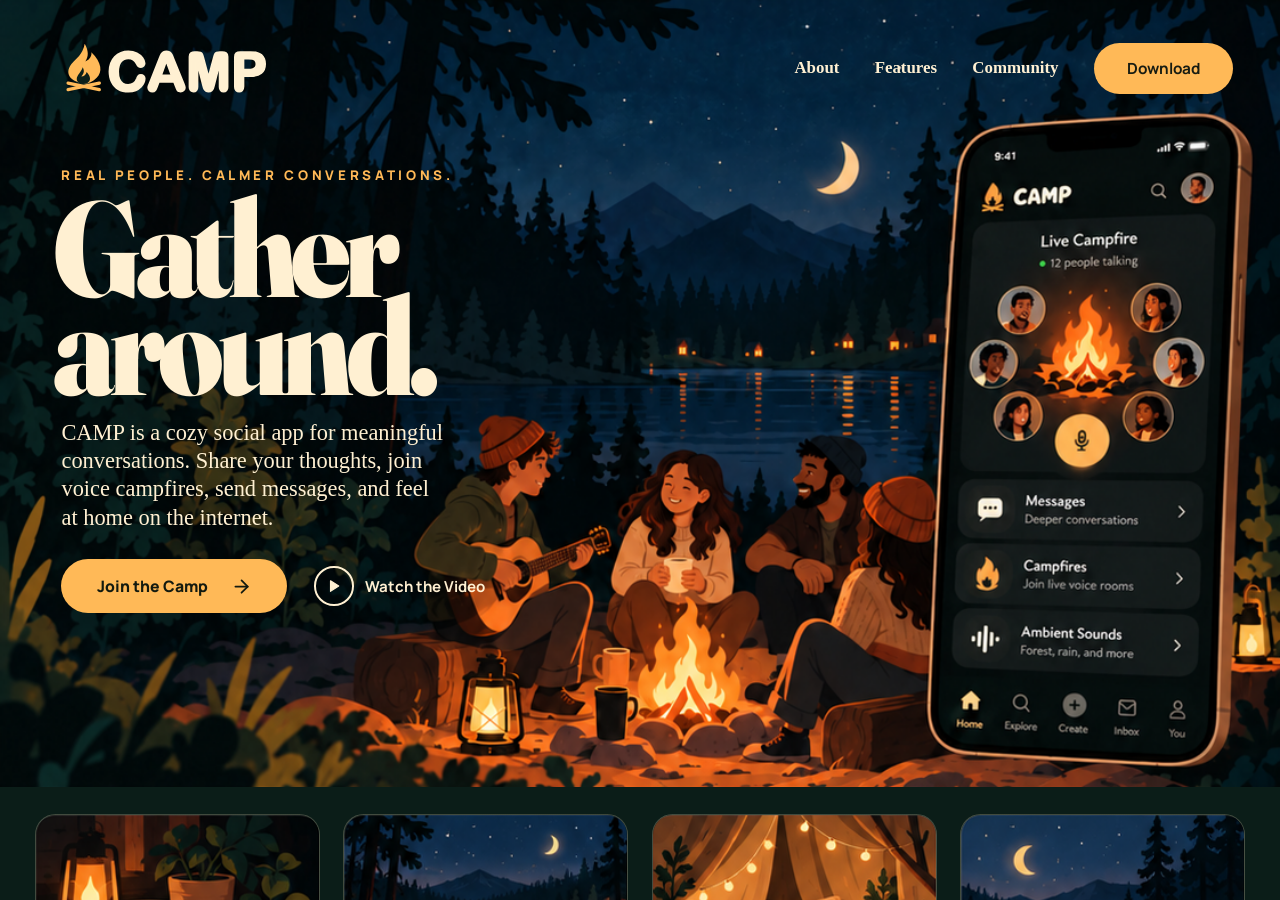
==== index.html @ 62e0fea7 "Switch CAMP preview to Supabase accounts and persistent chats" ====
<!doctype html>
<html lang="ru"><head><meta charset="UTF-8"/><meta name="viewport" content="width=device-width, initial-scale=1.0, viewport-fit=cover"/><meta name="theme-color" content="#081b19"/><meta name="description" content="CAMP — уютное место для разговоров, друзей и вечеров у костра."/><title>CAMP — Соберёмся у костра</title><link rel="icon" type="image/svg+xml" href="./favicon.svg"/>  <script type="module" crossorigin src="./assets/index-Cw7DEjYS.js"></script>
  <link rel="modulepreload" crossorigin href="./assets/p-Ct2aBEue-DSA0eRZM.js">
  <link rel="modulepreload" crossorigin href="./assets/p-ZjP4CjeZ-DJ1DGIsW.js">
  <link rel="stylesheet" crossorigin href="./assets/index-kZS_VJ_-.css">
</head><body><div id="root"></div></body></html>
---- assets/index-kZS_VJ_-.css ----
@import "https://fonts.googleapis.com/css2?family=Manrope:wght@400;500;600;700;800&family=Nunito:wght@800;900;1000&display=swap";@import "https://fonts.googleapis.com/css2?family=Fraunces:opsz,wght,SOFT,WONK@9,900,100,1&display=swap";:root{--ion-color-primary:#0054e9;--ion-color-primary-rgb:0, 84, 233;--ion-color-primary-contrast:#fff;--ion-color-primary-contrast-rgb:255, 255, 255;--ion-color-primary-shade:#004acd;--ion-color-primary-tint:#1a65eb;--ion-color-secondary:#0163aa;--ion-color-secondary-rgb:1, 99, 170;--ion-color-secondary-contrast:#fff;--ion-color-secondary-contrast-rgb:255, 255, 255;--ion-color-secondary-shade:#015796;--ion-color-secondary-tint:#1a73b3;--ion-color-tertiary:#6030ff;--ion-color-tertiary-rgb:96, 48, 255;--ion-color-tertiary-contrast:#fff;--ion-color-tertiary-contrast-rgb:255, 255, 255;--ion-color-tertiary-shade:#542ae0;--ion-color-tertiary-tint:#7045ff;--ion-color-success:#2dd55b;--ion-color-success-rgb:45, 213, 91;--ion-color-success-contrast:#000;--ion-color-success-contrast-rgb:0, 0, 0;--ion-color-success-shade:#28bb50;--ion-color-success-tint:#42d96b;--ion-color-warning:#ffc409;--ion-color-warning-rgb:255, 196, 9;--ion-color-warning-contrast:#000;--ion-color-warning-contrast-rgb:0, 0, 0;--ion-color-warning-shade:#e0ac08;--ion-color-warning-tint:#ffca22;--ion-color-danger:#c5000f;--ion-color-danger-rgb:197, 0, 15;--ion-color-danger-contrast:#fff;--ion-color-danger-contrast-rgb:255, 255, 255;--ion-color-danger-shade:#ad000d;--ion-color-danger-tint:#cb1a27;--ion-color-light:#f4f5f8;--ion-color-light-rgb:244, 245, 248;--ion-color-light-contrast:#000;--ion-color-light-contrast-rgb:0, 0, 0;--ion-color-light-shade:#d7d8da;--ion-color-light-tint:#f5f6f9;--ion-color-medium:#636469;--ion-color-medium-rgb:99, 100, 105;--ion-color-medium-contrast:#fff;--ion-color-medium-contrast-rgb:255, 255, 255;--ion-color-medium-shade:#57585c;--ion-color-medium-tint:#737478;--ion-color-dark:#222428;--ion-color-dark-rgb:34, 36, 40;--ion-color-dark-contrast:#fff;--ion-color-dark-contrast-rgb:255, 255, 255;--ion-color-dark-shade:#1e2023;--ion-color-dark-tint:#383a3e}html.ios{--ion-default-font:-apple-system, BlinkMacSystemFont, "Helvetica Neue", "Roboto", sans-serif}html.md{--ion-default-font:"Roboto", "Helvetica Neue", sans-serif}html{--ion-dynamic-font:-apple-system-body;--ion-font-family:var(--ion-default-font)}body{background:var(--ion-background-color);color:var(--ion-text-color)}body.backdrop-no-scroll{overflow:hidden}html.ios ion-modal.modal-card ion-header ion-toolbar:first-of-type,html.ios ion-modal.modal-sheet ion-header ion-toolbar:first-of-type,html.ios ion-modal ion-footer ion-toolbar:first-of-type,html.ios ion-footer.modal-footer-moving ion-toolbar:first-of-type{padding-top:6px}html.ios ion-modal.modal-card ion-header ion-toolbar:last-of-type,html.ios ion-modal.modal-sheet ion-header ion-toolbar:last-of-type{padding-bottom:6px}html.ios ion-modal ion-toolbar,html.ios .modal-footer-moving ion-toolbar{padding-right:calc(var(--ion-safe-area-right) + 8px);padding-left:calc(var(--ion-safe-area-left) + 8px)}@media screen and (width>=768px){html.ios ion-modal.modal-card:first-of-type{--backdrop-opacity:.18}}ion-modal.modal-default.show-modal~ion-modal.modal-default{--backdrop-opacity:0;--box-shadow:none}html.ios ion-modal.modal-card .ion-page{border-top-left-radius:var(--border-radius)}.ion-color-primary{--ion-color-base:var(--ion-color-primary,#0054e9)!important;--ion-color-base-rgb:var(--ion-color-primary-rgb,0, 84, 233)!important;--ion-color-contrast:var(--ion-color-primary-contrast,#fff)!important;--ion-color-contrast-rgb:var(--ion-color-primary-contrast-rgb,255, 255, 255)!important;--ion-color-shade:var(--ion-color-primary-shade,#004acd)!important;--ion-color-tint:var(--ion-color-primary-tint,#1a65eb)!important}.ion-color-secondary{--ion-color-base:var(--ion-color-secondary,#0163aa)!important;--ion-color-base-rgb:var(--ion-color-secondary-rgb,1, 99, 170)!important;--ion-color-contrast:var(--ion-color-secondary-contrast,#fff)!important;--ion-color-contrast-rgb:var(--ion-color-secondary-contrast-rgb,255, 255, 255)!important;--ion-color-shade:var(--ion-color-secondary-shade,#015796)!important;--ion-color-tint:var(--ion-color-secondary-tint,#1a73b3)!important}.ion-color-tertiary{--ion-color-base:var(--ion-color-tertiary,#6030ff)!important;--ion-color-base-rgb:var(--ion-color-tertiary-rgb,96, 48, 255)!important;--ion-color-contrast:var(--ion-color-tertiary-contrast,#fff)!important;--ion-color-contrast-rgb:var(--ion-color-tertiary-contrast-rgb,255, 255, 255)!important;--ion-color-shade:var(--ion-color-tertiary-shade,#542ae0)!important;--ion-color-tint:var(--ion-color-tertiary-tint,#7045ff)!important}.ion-color-success{--ion-color-base:var(--ion-color-success,#2dd55b)!important;--ion-color-base-rgb:var(--ion-color-success-rgb,45, 213, 91)!important;--ion-color-contrast:var(--ion-color-success-contrast,#000)!important;--ion-color-contrast-rgb:var(--ion-color-success-contrast-rgb,0, 0, 0)!important;--ion-color-shade:var(--ion-color-success-shade,#28bb50)!important;--ion-color-tint:var(--ion-color-success-tint,#42d96b)!important}.ion-color-warning{--ion-color-base:var(--ion-color-warning,#ffc409)!important;--ion-color-base-rgb:var(--ion-color-warning-rgb,255, 196, 9)!important;--ion-color-contrast:var(--ion-color-warning-contrast,#000)!important;--ion-color-contrast-rgb:var(--ion-color-warning-contrast-rgb,0, 0, 0)!important;--ion-color-shade:var(--ion-color-warning-shade,#e0ac08)!important;--ion-color-tint:var(--ion-color-warning-tint,#ffca22)!important}.ion-color-danger{--ion-color-base:var(--ion-color-danger,#c5000f)!important;--ion-color-base-rgb:var(--ion-color-danger-rgb,197, 0, 15)!important;--ion-color-contrast:var(--ion-color-danger-contrast,#fff)!important;--ion-color-contrast-rgb:var(--ion-color-danger-contrast-rgb,255, 255, 255)!important;--ion-color-shade:var(--ion-color-danger-shade,#ad000d)!important;--ion-color-tint:var(--ion-color-danger-tint,#cb1a27)!important}.ion-color-light{--ion-color-base:var(--ion-color-light,#f4f5f8)!important;--ion-color-base-rgb:var(--ion-color-light-rgb,244, 245, 248)!important;--ion-color-contrast:var(--ion-color-light-contrast,#000)!important;--ion-color-contrast-rgb:var(--ion-color-light-contrast-rgb,0, 0, 0)!important;--ion-color-shade:var(--ion-color-light-shade,#d7d8da)!important;--ion-color-tint:var(--ion-color-light-tint,#f5f6f9)!important}.ion-color-medium{--ion-color-base:var(--ion-color-medium,#636469)!important;--ion-color-base-rgb:var(--ion-color-medium-rgb,99, 100, 105)!important;--ion-color-contrast:var(--ion-color-medium-contrast,#fff)!important;--ion-color-contrast-rgb:var(--ion-color-medium-contrast-rgb,255, 255, 255)!important;--ion-color-shade:var(--ion-color-medium-shade,#57585c)!important;--ion-color-tint:var(--ion-color-medium-tint,#737478)!important}.ion-color-dark{--ion-color-base:var(--ion-color-dark,#222428)!important;--ion-color-base-rgb:var(--ion-color-dark-rgb,34, 36, 40)!important;--ion-color-contrast:var(--ion-color-dark-contrast,#fff)!important;--ion-color-contrast-rgb:var(--ion-color-dark-contrast-rgb,255, 255, 255)!important;--ion-color-shade:var(--ion-color-dark-shade,#1e2023)!important;--ion-color-tint:var(--ion-color-dark-tint,#383a3e)!important}.ion-page{contain:layout size style;z-index:0;flex-direction:column;justify-content:space-between;display:flex;position:absolute;inset:0}.ion-page.ion-page-overlay-passthrough{pointer-events:none}ion-modal>.ion-page{contain:layout style;height:100%;min-height:0;position:relative}ion-modal ion-content.content-sizing ion-nav,ion-modal ion-content.content-sizing ion-nav>.ion-page{contain:layout style;height:auto;position:relative}ion-modal ion-content.content-sizing ion-nav{display:grid}ion-modal ion-content.content-sizing ion-nav>.ion-page{grid-area:1/1}.split-pane-visible>.ion-page.split-pane-main{position:relative}ion-route,ion-route-redirect,ion-router,ion-select-option,ion-nav-controller,ion-menu-controller,ion-action-sheet-controller,ion-alert-controller,ion-loading-controller,ion-modal-controller,ion-picker-controller,ion-popover-controller,ion-toast-controller,.ion-page-hidden{display:none!important}.ion-page-invisible{opacity:0}.can-go-back>ion-header ion-back-button{display:block}html.plt-ios.plt-hybrid,html.plt-ios.plt-pwa{--ion-statusbar-padding:20px}@supports (padding-top:20px){html{--ion-safe-area-top:var(--ion-statusbar-padding)}}@supports (padding-top:env(safe-area-inset-top)){html{--ion-safe-area-top:var(--safe-area-inset-top,env(safe-area-inset-top));--ion-safe-area-bottom:var(--safe-area-inset-bottom,env(safe-area-inset-bottom));--ion-safe-area-left:var(--safe-area-inset-left,env(safe-area-inset-left));--ion-safe-area-right:var(--safe-area-inset-right,env(safe-area-inset-right))}}ion-card.ion-color .ion-inherit-color,ion-card-header.ion-color .ion-inherit-color{color:inherit}.menu-content{transform:translate(0,0)}.menu-content-open{cursor:pointer;touch-action:manipulation;pointer-events:none;overflow-y:hidden}.menu-content-open ion-content{--overflow:hidden}.menu-content-open .ion-content-scroll-host{overflow:hidden}.ios .menu-content-reveal{box-shadow:-8px 0 42px #00000014}[dir=rtl].ios .menu-content-reveal{box-shadow:8px 0 42px #00000014}.md .menu-content-reveal,.md .menu-content-push{box-shadow:4px 0 16px #0000002e}ion-accordion-group.accordion-group-expand-inset>ion-accordion:first-of-type{border-top-left-radius:8px;border-top-right-radius:8px}ion-accordion-group.accordion-group-expand-inset>ion-accordion:last-of-type{border-bottom-right-radius:8px;border-bottom-left-radius:8px}ion-accordion-group>ion-accordion:last-of-type ion-item[slot=header]{--border-width:0px}ion-accordion.accordion-animated>[slot=header] .ion-accordion-toggle-icon{transition:transform .3s cubic-bezier(.25,.8,.5,1)}@media (prefers-reduced-motion:reduce){ion-accordion .ion-accordion-toggle-icon{transition:none!important}}ion-accordion.accordion-expanding>[slot=header] .ion-accordion-toggle-icon,ion-accordion.accordion-expanded>[slot=header] .ion-accordion-toggle-icon{transform:rotate(180deg)}ion-accordion-group.accordion-group-expand-inset.md>ion-accordion.accordion-previous ion-item[slot=header]{--border-width:0px;--inner-border-width:0px}ion-accordion-group.accordion-group-expand-inset.md>ion-accordion.accordion-expanding:first-of-type,ion-accordion-group.accordion-group-expand-inset.md>ion-accordion.accordion-expanded:first-of-type{margin-top:0}ion-input input::-webkit-date-and-time-value{text-align:start}.ion-datetime-button-overlay{--width:fit-content;--height:fit-content}.ion-datetime-button-overlay ion-datetime.datetime-grid{width:320px;min-height:320px}[ion-last-focus],header[tabindex="-1"]:focus,[role=banner][tabindex="-1"]:focus,main[tabindex="-1"]:focus,[role=main][tabindex="-1"]:focus,h1[tabindex="-1"]:focus,[role=heading][aria-level="1"][tabindex="-1"]:focus{outline:none}.popover-viewport:has(>ion-content){overflow:hidden}@supports not selector(:has(> ion-content)){.popover-viewport{overflow:hidden}}audio,canvas,progress,video{vertical-align:baseline}audio:not([controls]){height:0;display:none}b,strong{font-weight:700}img{max-width:100%}hr{box-sizing:content-box;border-width:0;height:1px}pre{overflow:auto}code,kbd,pre,samp{font-family:monospace;font-size:1em}label,input,select,textarea{font-family:inherit;line-height:normal}textarea{height:auto;font:inherit;color:inherit;overflow:auto}textarea::placeholder{padding-left:2px}form,input,optgroup,select{font:inherit;color:inherit;margin:0}html input[type=button],input[type=reset],input[type=submit]{cursor:pointer;-webkit-appearance:button}a,a div,a span,a ion-icon,a ion-label,button,button div,button span,button ion-icon,button ion-label,.ion-tappable,[tappable],[tappable] div,[tappable] span,[tappable] ion-icon,[tappable] ion-label,input,textarea{touch-action:manipulation}a ion-label,button ion-label{pointer-events:none}button{font-family:inherit;font-style:inherit;font-variant:inherit;text-transform:none;cursor:pointer;-webkit-appearance:button;border:0;border-radius:0;padding:0;line-height:1}[tappable]{cursor:pointer}a[disabled],button[disabled],html input[disabled]{cursor:default}button::-moz-focus-inner{border:0;padding:0}input::-moz-focus-inner{border:0;padding:0}input[type=number]::-webkit-inner-spin-button{height:auto}input[type=number]::-webkit-outer-spin-button{height:auto}input[type=search]::-webkit-search-cancel-button{-webkit-appearance:none}input[type=search]::-webkit-search-decoration{-webkit-appearance:none}table{border-collapse:collapse;border-spacing:0}td,th{padding:0}*{box-sizing:border-box;-webkit-tap-highlight-color:#0000;-webkit-tap-highlight-color:transparent;-webkit-touch-callout:none}html{-webkit-text-size-adjust:100%;-moz-text-size-adjust:100%;text-size-adjust:100%;width:100%;height:100%}html.ion-ce body{display:block}html.plt-pwa{height:100vh}body{-moz-osx-font-smoothing:grayscale;-webkit-font-smoothing:antialiased;text-rendering:optimizelegibility;touch-action:manipulation;-webkit-user-drag:none;-ms-content-zooming:none;word-wrap:break-word;overscroll-behavior-y:none;-webkit-text-size-adjust:none;-moz-text-size-adjust:none;text-size-adjust:none;width:100%;max-width:100%;height:100%;max-height:100%;margin:0;padding:0;position:fixed;overflow:hidden;transform:translateZ(0)}html{font-family:var(--ion-font-family)}@supports (-webkit-touch-callout:none){html{font:var(--ion-dynamic-font,16px var(--ion-font-family))}}a{color:var(--ion-color-primary,#0054e9);background-color:#0000}h1,h2,h3,h4,h5,h6{margin-top:16px;margin-bottom:10px;font-weight:500;line-height:1.2}h1{margin-top:20px;font-size:1.625rem}h2{margin-top:18px;font-size:1.5rem}h3{font-size:1.375rem}h4{font-size:1.25rem}h5{font-size:1.125rem}h6{font-size:1rem}small{font-size:75%}sub,sup{vertical-align:baseline;font-size:75%;line-height:0;position:relative}sup{top:-.5em}sub{bottom:-.25em}:root{--ion-background-color:#081b19;--ion-text-color:#f5efdf;--ion-font-family:"Manrope",sans-serif;--cream:#f5efdf;--gold:#ffbc63;--muted:#a6b5ae;--line:#ceddca26;--lightningcss-light: ;--lightningcss-dark:initial;color-scheme:dark}*{box-sizing:border-box}html{scroll-behavior:smooth}body{margin:0}button,input,a{-webkit-tap-highlight-color:transparent}button,input{font:inherit}button,a{touch-action:manipulation}button{cursor:pointer}a{color:inherit;text-decoration:none}button{color:inherit}button:focus-visible,a:focus-visible,input:focus-visible{outline:2px solid var(--gold);outline-offset:5px}::selection{background:#ffbc6355}ion-content{--background:#081b19}h1,h2,h3,p{margin:0}h1,h2,h3{color:var(--cream)}p{line-height:1.8}.shell{width:min(1240px,100% - 112px);margin-inline:auto}.site-header{z-index:5;justify-content:space-between;align-items:center;height:112px;display:flex;position:relative}.brand{align-items:center;gap:13px;display:flex}.brand svg{width:34px;height:42px;color:var(--gold)}.brand span{letter-spacing:1px;font-family:Nunito,sans-serif;font-size:34px;font-weight:1000}.navigation{align-items:center;gap:34px;font-size:13px;font-weight:600;display:flex}.navigation>a:not(.header-cta){color:#d8ded3;transition:color .2s}.navigation>a:hover{color:var(--gold)}.header-cta{color:var(--gold);border:1px solid #ffbc6360;border-radius:7px;align-items:center;gap:20px;padding:13px 20px;display:flex}.menu-toggle{background:0 0;border:0;display:none}.hero{isolation:isolate;background:#0b2024 url(../images/camp-night.png) 50% 48%/cover no-repeat;min-height:780px;position:relative}.hero:before{content:"";z-index:-1;background:linear-gradient(90deg,#031314e6 0%,#031314cc 30%,#03131433 61%,#03131414 100%),linear-gradient(#03131426 15%,#0000 80%,#081b19 100%);position:absolute;inset:0}.hero-content{padding-top:80px;padding-bottom:125px;position:relative}.hero-copy{max-width:630px}.eyebrow{letter-spacing:2.7px;color:var(--gold);text-transform:uppercase;font-size:10px;font-weight:800;line-height:1.7;display:block}.tiny-star{vertical-align:middle;margin-right:8px;font-size:17px}.hero h1{letter-spacing:-4px;margin:23px 0 27px;font-family:Georgia,Times New Roman,serif;font-size:clamp(65px,6.2vw,94px);font-weight:500;line-height:1.03}.gold{color:var(--gold)}.hero-copy>p{color:#d0d9cf;font-size:15px;line-height:1.9}.hero-actions{align-items:center;gap:27px;margin-top:32px;display:flex}.button{border-radius:7px;justify-content:center;align-items:center;gap:25px;min-height:48px;padding:16px 23px;font-size:12px;font-weight:800;transition:transform .2s,background .2s;display:inline-flex}.button:hover{transform:translateY(-2px)}.button-primary{background:var(--gold);color:#18231a;box-shadow:0 4px 30px #ffb95718}.button-primary:hover{background:#ffcf8c}.button-secondary{border:1px solid var(--line);color:var(--cream);background:#ffffff03}.button-secondary:hover{background:#ffffff09}.watch-button{background:0 0;border:0;align-items:center;gap:10px;padding:9px 0;font-size:11px;font-weight:700;display:flex}.watch-button>span{border:1px solid #eceddf88;border-radius:50%;place-items:center;width:33px;height:33px;display:grid}.hero-footnote{color:#a5b5a7;align-items:center;gap:9px;margin-top:24px;font-size:10px;display:flex}.status-dot{background:#90b89b;border-radius:50%;width:5px;height:5px;box-shadow:0 0 8px #a0ddae88}.hero-live-card{-webkit-backdrop-filter:blur(12px);backdrop-filter:blur(12px);background:#0b1c1bd9;border:1px solid #ffe6be25;border-radius:12px;align-items:center;gap:12px;padding:15px 18px;display:flex;position:absolute;bottom:63px;right:15px;box-shadow:0 8px 35px #0003}.mini-fire{color:var(--gold);background:#ffbc6310;border-radius:50%;place-items:center;width:38px;height:38px;display:grid}.hero-live-card strong{font-size:11px;font-weight:700;display:block}.hero-live-card div>span{color:var(--muted);margin-top:5px;font-size:9px;display:block}.live-badge{color:var(--gold);letter-spacing:1px;margin-left:25px;font-size:9px}.scroll-cue{color:#b3c0b2;letter-spacing:1px;white-space:nowrap;align-items:center;gap:12px;font-size:9px;display:flex;position:absolute;bottom:26px;left:50%;transform:translate(-50%)}.section-heading{justify-content:space-between;align-items:end;gap:24px;margin-bottom:30px;display:flex}.section-heading h2{letter-spacing:-.7px;margin-top:12px;font-family:Georgia,serif;font-size:31px;font-weight:400}.section-heading>p{color:var(--muted);font-size:11px;line-height:1.8}.features-section{padding-block:60px 74px}.feature-grid{grid-template-columns:repeat(4,1fr);gap:19px;display:grid}.feature-card{border:1px solid var(--line);background:#102421;border-radius:13px;transition:transform .25s,border-color .25s;overflow:hidden}.feature-card:hover{border-color:#ffbc6340;transform:translateY(-5px)}.feature-scene,.camp-scene{background-image:linear-gradient(#061d2010,#10242120),url(../images/camp-night.png);background-repeat:no-repeat;background-size:auto 330%;position:relative}.feature-scene{align-items:end;gap:10px;height:158px;padding:16px;display:flex}.scene-forest{background-position:4% 55%}.scene-fire{background-position:82% 87%}.scene-cabin{background-position:61% 58%}.scene-lake{background-position:43% 47%}.feature-icon{-webkit-backdrop-filter:blur(10px);backdrop-filter:blur(10px);width:38px;height:38px;color:var(--gold);background:#081b198c;border-radius:10px;place-items:center;display:grid}.scene-label{letter-spacing:2px;color:#ffdfaa;text-shadow:0 1px 4px #000;font-size:8px;position:absolute;top:15px;left:16px}.feature-copy{padding:19px 18px 22px}.feature-copy h3{margin-bottom:10px;font-size:13px;font-weight:700}.feature-copy p{color:#abb9ae;font-size:11px;line-height:1.85}.about-section{border-block:1px solid var(--line);background:#0b201d;padding-block:66px}.about-layout{grid-template-columns:1fr 1fr;align-items:center;gap:78px;display:grid}.about-art{border:1px solid var(--line);background:linear-gradient(#0000 40%,#071b1b80),url(../images/camp-night.png) 89% 70%/auto 130%;border-radius:14px;height:370px;position:relative;overflow:hidden}.art-caption{color:#e9e2d1;align-items:center;gap:10px;font-size:10px;display:flex;position:absolute;bottom:23px;left:25px}.about-copy h2{letter-spacing:-1.4px;margin:18px 0 22px;font-family:Georgia,serif;font-size:42px;font-weight:400;line-height:1.15}.about-copy>p{color:#b4c0b5;margin-bottom:12px;font-size:11px}.values{flex-wrap:wrap;gap:18px;margin-block:24px;font-size:9px;display:flex}.values>span{color:#dfdfce;align-items:center;gap:7px;display:flex}.values svg{color:#c4cd9e}.about-copy>.button{font-size:10px}.camps-section{padding-block:70px}.camp-grid{grid-template-columns:repeat(3,1fr);gap:23px;display:grid}.camp-card{text-align:left;border:1px solid var(--line);background:#102421;border-radius:13px;width:100%;padding:0;transition:transform .2s,border-color .2s;overflow:hidden}.camp-card:hover{border-color:#ffbc6360;transform:translateY(-4px)}.camp-scene{background-size:auto 270%;align-items:start;height:175px;padding:15px;display:flex}.camp-category{color:#dfdcc8;background:#061b1ace;border:1px solid #e0e4c020;border-radius:5px;align-items:center;gap:5px;padding:6px 8px;font-size:8px;display:flex}.camp-copy{padding:20px}.camp-copy h3{justify-content:space-between;align-items:center;margin-bottom:9px;font-size:15px;display:flex}.camp-copy h3 svg{color:var(--gold)}.camp-copy p{color:var(--muted);max-width:260px;font-size:11px}.example-label{color:#8fa297;margin:-14px 0 20px;font-size:10px}.join-banner{text-align:center;border:1px solid var(--line);background:radial-gradient(at 50% 110%,#876b2330,#0000 60%),#0e2420;border-radius:17px;margin-bottom:62px;padding:43px 25px 45px;position:relative}.join-banner>svg{color:var(--gold);margin-bottom:16px}.join-banner h2{font-family:Georgia,serif;font-size:37px;font-weight:400;line-height:1.2}.join-banner p{color:var(--muted);margin:13px 0 24px;font-size:11px}.banner-stars{color:#ffbc634d;letter-spacing:13px;position:absolute;top:28px;right:36px}.site-footer{border-top:1px solid var(--line);flex-wrap:wrap;align-items:center;gap:25px;padding-block:30px 34px;display:flex}.site-footer .brand span{font-size:21px}.site-footer .brand svg{width:21px;height:28px}.site-footer>span{color:#8fa297;font-size:10px}.site-footer>a:not(.brand){color:#d7dbca;margin-left:auto;font-size:10px}.site-footer small{letter-spacing:1px;color:#758d80;width:100%;font-size:8px}.inner-page{min-height:72vh;padding-block:70px 110px}.inner-page h1,.join-panel h1{letter-spacing:-2px;margin:18px 0;font-family:Georgia,serif;font-size:55px;font-weight:400}.page-intro{color:var(--muted);margin-bottom:26px;font-size:14px}.prototype-note{color:#c4c9b7;background:#ffbc6308;border:1px solid #ffbc6329;border-radius:9px;margin-bottom:25px;padding:17px 19px;font-size:12px;line-height:1.8}.search-field{border:1px solid var(--line);max-width:500px;color:var(--muted);background:#102421;border-radius:9px;align-items:center;gap:12px;margin-block:28px 18px;padding:14px 17px;display:flex}.search-field input{width:100%;color:var(--cream);outline-offset:7px;background:0 0;border:0;font-size:13px}.filter-row{flex-wrap:wrap;gap:10px;margin-bottom:30px;display:flex}.filter-row button{border:1px solid var(--line);background:0 0;border-radius:20px;min-height:40px;padding:10px 18px;font-size:11px}.filter-row .selected{background:var(--gold);border-color:var(--gold);color:#14201a}.empty-state{color:var(--muted);padding:40px 0}.join-page{place-items:center;min-height:75vh;padding-block:45px 85px;display:grid}.join-panel{text-align:center;max-width:540px}.join-flame{width:55px;height:66px;color:var(--gold);margin-bottom:22px}.join-panel>p{color:var(--muted);margin-bottom:24px;font-size:14px}.join-panel .privacy-copy{margin-top:28px;font-size:11px}.preview-modal{--width:560px;--height:auto;--border-radius:18px;--background:#102421}.dialog-content{padding:50px 40px;position:relative}.dialog-close{background:0 0;border:0;padding:8px;position:absolute;top:16px;right:16px}.dialog-flame{color:var(--gold);margin-bottom:20px}.dialog-content h2{margin:14px 0;font-family:Georgia,serif;font-size:32px;font-weight:400}.dialog-content>p{color:var(--muted);margin-bottom:23px;font-size:13px}section[id]{scroll-margin-top:28px}@media (width>=1600px){.hero{min-height:880px}.hero-content{padding-top:110px}.hero h1{font-size:104px}.hero-copy>p{font-size:17px}}@media (width<=1100px){.shell{width:calc(100% - 64px)}.hero{min-height:740px}.hero h1{font-size:76px}.hero-content{padding-top:76px}.navigation{gap:22px}.feature-grid{gap:12px}.feature-copy{padding:17px 13px}.about-layout{gap:40px}.about-copy h2{font-size:37px}.values{gap:12px}.hero-live-card{bottom:45px;right:0}.feature-copy h3{font-size:12px}}@media (width<=760px){.shell{width:calc(100% - 40px)}.site-header{height:88px}.brand span{font-size:28px}.brand svg{width:27px;height:34px}.menu-toggle{place-items:center;min-width:44px;min-height:44px;padding:10px;display:grid}.navigation{border:1px solid var(--line);background:#102421fa;border-radius:12px;padding:18px;display:none;position:absolute;top:76px;left:0;right:0;box-shadow:0 10px 40px #0008}.navigation.open{flex-direction:column;align-items:stretch;gap:5px;display:flex}.navigation>a{padding:13px}.header-cta{justify-content:space-between}.hero{background-position:70%;min-height:865px}.hero:before{background:linear-gradient(#061c22d9 0%,#061c22b3 40%,#061c2220 70%,#081b19 100%),linear-gradient(90deg,#061c2240,#0000)}.hero-content{padding-top:40px;padding-bottom:350px}.eyebrow{letter-spacing:2px;font-size:9px}.hero h1{letter-spacing:-2.6px;margin:21px 0;font-size:64px}.hero-copy>p{max-width:350px;font-size:13px;line-height:1.9}.desktop-break{display:none}.hero-actions{flex-wrap:wrap;gap:20px;margin-top:25px}.button{gap:20px;min-height:48px;padding:14px 20px;font-size:11px}.watch-button{min-height:44px;font-size:10px}.hero-footnote{margin-top:18px;font-size:9px}.hero-live-card{gap:10px;max-width:100%;padding:12px 14px;bottom:30px;left:0;right:auto}.live-badge{margin-left:14px;font-size:8px}.scroll-cue{font-size:8px;bottom:17px}.features-section{padding-block:42px 48px}.section-heading{flex-direction:column;align-items:start;gap:15px;margin-bottom:24px}.section-heading h2{max-width:340px;font-size:29px;line-height:1.2}.section-heading>p{font-size:11px}.feature-grid{grid-template-columns:repeat(2,1fr);gap:12px}.feature-scene{background-size:auto 300%;height:130px;padding:12px}.scene-label{font-size:7px;top:12px;left:12px}.feature-icon{width:32px;height:32px}.feature-icon svg{width:20px}.feature-copy{padding:15px 12px 18px}.feature-copy h3{font-size:12px;line-height:1.5}.feature-copy p{font-size:10px;line-height:1.75}.about-section{padding-block:40px}.about-layout{grid-template-columns:1fr;gap:31px}.about-art{background-position:85% 80%;background-size:auto 150%;height:260px}.about-copy h2{margin-block:14px 21px;font-size:35px}.about-copy>p{font-size:12px}.values{gap:16px;margin-block:23px;font-size:9px}.camps-section{padding-block:45px}.camp-grid{grid-template-columns:1fr;gap:18px}.camp-scene{background-size:auto 250%;height:185px}.camp-copy{padding:18px}.camp-copy h3{font-size:16px}.camp-copy p{max-width:none;font-size:12px}.example-label{margin-top:0;font-size:9px}.join-banner{margin-bottom:40px;padding:35px 20px}.join-banner h2{font-size:30px}.join-banner p{font-size:12px}.banner-stars{top:20px;right:15px}.site-footer{gap:18px;padding-block:24px}.site-footer>span{font-size:9px}.site-footer>a:not(.brand){width:100%;margin-left:0}.inner-page{padding-block:45px 70px}.inner-page h1,.join-panel h1{font-size:42px}.page-intro{font-size:12px}.prototype-note{padding:15px;font-size:11px}.join-page{padding-block:35px 60px}.join-panel>p{font-size:13px}.dialog-content{padding:44px 25px 30px}.preview-modal{--width:calc(100% - 32px)}.dialog-content h2{font-size:29px}}@media (width<=360px){.hero h1{font-size:56px}.hero-actions{gap:12px}.watch-button{font-size:9px}.values{flex-direction:column}.feature-grid{grid-template-columns:1fr}.hero{min-height:880px}}@media (prefers-reduced-motion:reduce){html{scroll-behavior:auto}*,:before,:after{transition:none!important;animation:none!important}}.preview-dialog{border:1px solid var(--line);width:min(560px,100% - 32px);max-height:calc(100dvh - 40px);color:var(--cream);background:#102421;border-radius:18px;padding:0}.preview-dialog::backdrop{-webkit-backdrop-filter:blur(5px);backdrop-filter:blur(5px);background:#010b0bcc}.reference-landing{--ref-cream:#fff0d2;--ref-gold:#ffb957;--ref-art:url(../images/landing-clean.png);color:var(--ref-cream);background:#091a17}.reference-landing h1,.reference-landing h2,.reference-landing h3{color:var(--ref-cream)}.reference-hero{background-image:var(--ref-art);background-position:top;background-repeat:no-repeat;background-size:100%;height:61.4973vw;position:relative}.reference-header{justify-content:space-between;align-items:center;padding:2.9vw 3.65vw 0 4.8vw;display:flex}.reference-brand{width:16.04vw;display:block}.reference-artwork{width:100%;position:relative;overflow:hidden}.reference-artwork img{transform-origin:0 0;pointer-events:none;max-width:none;height:auto;position:absolute;top:0;left:0}.reference-nav{align-items:center;gap:2.75vw;font-family:Georgia,serif;font-size:1.32vw;font-weight:700;display:flex}.reference-download{background:var(--ref-gold);color:#171c12;border:0;border-radius:999px;min-height:40px;padding:1.2vw 2.6vw;font:700 1.2vw Manrope,sans-serif}.reference-nav a:hover{color:var(--ref-gold)}.reference-hero-copy{position:absolute;top:13.3vw;left:4.8vw}.reference-eyebrow{color:var(--ref-gold);letter-spacing:.285vw;font-family:Manrope,sans-serif;font-size:1.04vw;font-weight:800;line-height:1.6}.reference-hero h1{letter-spacing:-.57vw;margin:2.1vw 0 2.2vw -.65vw;padding-bottom:.15vw;font-family:Fraunces,Georgia,serif;font-size:10.65vw;font-weight:900;line-height:.72}.reference-hero-copy>p{color:var(--ref-cream);font-family:Georgia,Times New Roman,serif;font-size:1.75vw;line-height:1.27}.reference-actions{align-items:center;gap:2.1vw;margin-top:2.1vw;display:flex}.reference-join{background:var(--ref-gold);color:#131a0f;white-space:nowrap;border-radius:999px;justify-content:center;align-items:center;gap:1.8vw;min-height:44px;padding:1.25vw 2.75vw;font:800 1.23vw Manrope,sans-serif;display:inline-flex}.reference-join svg{width:1.65vw;height:1.65vw}.reference-watch{white-space:nowrap;background:0 0;border:0;align-items:center;gap:.9vw;font:700 1.18vw Manrope,sans-serif;display:flex}.reference-watch>span{border:2px solid var(--ref-cream);border-radius:50%;place-items:center;width:3.1vw;height:3.1vw;display:grid}.reference-watch svg{width:1.1vw;height:1.1vw}.reference-features{background:#0b1d18;grid-template-columns:repeat(4,1fr);gap:1.8vw;padding:2.1vw 2.75vw 1.9vw;scroll-margin-top:0;display:grid}.reference-feature{text-align:left;color:var(--ref-cream);background:linear-gradient(135deg,#13231e,#071713);border:1px solid #e4d8b340;border-radius:1.6vw;min-width:0;padding:0;position:relative;overflow:hidden}.reference-feature-copy{min-height:8.4vw;padding:1.1vw 1.75vw 1.3vw;position:relative}.reference-feature h2{letter-spacing:-.02vw;margin:0 0 .6vw;font:700 1.86vw/1.2 Georgia,serif}.reference-feature p{max-width:85%;min-height:3.8vw;font:400 1.33vw/1.42 Georgia,serif}.feature-arrow{background:#cfdfbc20;border-radius:50%;place-items:center;width:3.1vw;height:3.1vw;display:grid;position:absolute;bottom:2.5vw;right:1.4vw}.feature-arrow svg{width:1.7vw;height:1.7vw}.reference-feature:hover{border-color:#ffb95799}.reference-feature:hover .feature-arrow{background:#ffb95740}.reference-about{background-image:var(--ref-art);background-position:bottom;background-repeat:no-repeat;background-size:100%;height:34.2246vw;position:relative}.reference-about-copy{position:absolute;top:2.2vw;left:4.8vw}.reference-about h2{letter-spacing:-.18vw;margin:1.1vw 0 1.3vw;font-family:Fraunces,Georgia,serif;font-size:4.95vw;font-weight:900;line-height:.88}.reference-about-copy>p{letter-spacing:.015vw;margin-bottom:1.15vw;font-family:Georgia,serif;font-size:1.53vw;line-height:1.25}.reference-about .reference-join{padding:.95vw 2.7vw;font-size:1.2vw}.reference-values{gap:2.5vw;margin-top:1.4vw;display:flex}.reference-values>div{align-items:start;gap:1.2vw;display:flex}.reference-values>div>span{background:#d7c58325;border-radius:50%;place-items:center;width:4.3vw;height:4.3vw;display:grid}.reference-values svg{stroke:#f3e9c8;fill:none;width:2.4vw;height:2.4vw}.reference-values h3{margin:.35vw 0 .4vw;font:700 1.05vw Manrope,sans-serif}.reference-values p{font:400 .96vw/1.5 Manrope,sans-serif}.reference-prototype-note{color:#a7b6a8;background:#081713;padding:14px 4.8vw;font-size:10px;line-height:1.7}.reference-menu-toggle{display:none}@media (width<=700px){.reference-hero{background-position:64% 0;background-size:auto 1868px;height:920px}.reference-hero:before{content:"";background:linear-gradient(#051a2188 0%,#051a21c9 15%,#051a2166 47%,#0000 62%,#06171233 100%);position:absolute;inset:0}.reference-header{padding:24px 22px 0;position:relative}.reference-brand{width:150px}.reference-menu-toggle{background:#071714b3;border:1px solid #fff0d230;border-radius:50%;place-items:center;width:44px;height:44px;display:grid}.reference-nav{z-index:3;background:#0b201dfa;border:1px solid #fff0d230;border-radius:14px;gap:3px;padding:18px;font-size:16px;display:none;position:absolute;top:80px;left:20px;right:20px}.reference-nav.is-open{flex-direction:column;align-items:stretch;display:flex}.reference-nav a{padding:13px}.reference-download{padding:14px;font-size:14px}.reference-hero-copy{top:132px;left:24px;right:24px}.reference-eyebrow{letter-spacing:2px;font-size:9px}.reference-hero h1{letter-spacing:-4px;margin:25px 0;font-size:88px;line-height:.83}.reference-hero-copy>p{max-width:360px;font-size:17px;line-height:1.4}.reference-desktop-break{display:none}.reference-actions{flex-wrap:wrap;gap:18px;margin-top:24px}.reference-join{gap:15px;min-height:48px;padding:14px 22px;font-size:12px}.reference-join svg{width:18px;height:18px}.reference-watch{gap:9px;min-height:44px;padding:0;font-size:11px}.reference-watch>span{width:33px;height:33px}.reference-watch svg{width:12px;height:12px}.reference-features{grid-template-columns:repeat(2,1fr);gap:12px;padding:22px 18px}.reference-feature{border-radius:15px}.reference-feature-copy{min-height:125px;padding:14px 12px 17px}.reference-feature h2{margin-bottom:8px;font-size:18px}.reference-feature p{max-width:100%;min-height:0;padding-right:15px;font-size:13px;line-height:1.5}.feature-arrow{width:25px;height:25px;bottom:12px;right:9px}.feature-arrow svg{width:16px;height:16px}.reference-about{background-position:63% bottom;background-size:auto 1320px;height:650px}.reference-about:before{content:"";background:linear-gradient(90deg,#041717b3,#04171770),linear-gradient(#0000,#04171799);position:absolute;inset:0}.reference-about-copy{top:38px;left:24px;right:24px}.reference-about h2{letter-spacing:-1.5px;margin:18px 0 20px;font-size:43px;line-height:1}.reference-about-copy>p{margin-bottom:22px;font-size:16px;line-height:1.5}.reference-about .reference-join{padding:14px 24px;font-size:12px}.reference-values{flex-direction:column;gap:19px;margin-top:29px}.reference-values>div{gap:14px}.reference-values>div>span{width:45px;height:45px}.reference-values svg{width:25px;height:25px}.reference-values h3{margin:2px 0 5px;font-size:13px}.reference-values p{font-size:11px;line-height:1.5}.reference-values br{display:none}.reference-prototype-note{padding:14px 24px;font-size:9px}}@media (width<=360px){.reference-hero h1{font-size:76px}.reference-hero{height:940px}.reference-hero-copy>p,.reference-feature h2{font-size:16px}.reference-feature p{font-size:12px}.reference-about h2{font-size:36px}.reference-about{height:690px}}@media (width>=701px){.reference-hero h1{margin-top:1vw;margin-bottom:1.7vw}}@font-face{font-family:CampCooper;src:local(Cooper Black);font-weight:900}.reference-hero h1,.reference-about h2{font-family:CampCooper,Fraunces,Georgia,serif}.reference-brand>img{aspect-ratio:180/55;object-fit:contain;width:100%;height:auto;display:block}@media (width>=701px){.reference-hero-copy{top:12.7vw}.reference-hero h1{transform-origin:0;transform:scaleX(.92)}}.reference-anchor{color:inherit;font:inherit;cursor:pointer;background:0 0;border:0;padding:0}.reference-anchor:hover{color:var(--ref-gold)}@media (width<=700px){.reference-anchor{text-align:left;padding:13px}}.p-frame,.p-welcome{--p-gold:#ffb957;--p-text:#fff0d5;--p-muted:#9eaaa3;color:var(--p-text);background:#061714;font-family:Manrope,sans-serif}.p-frame h1,.p-frame h2,.p-frame h3,.p-welcome h1{color:var(--p-text)}.p-frame{grid-template-columns:220px minmax(0,1fr) 270px;min-height:100dvh;display:grid}.p-frame:not(:has(.p-right-sidebar)){grid-template-columns:220px minmax(0,1fr)}.p-main{min-width:0}.p-icon{vertical-align:middle;flex-shrink:0}.p-logo{width:130px;height:auto;display:block}.p-sidebar{background:linear-gradient(#0b221d,#071713);border-right:1px solid #ffe0ad15;flex-direction:column;gap:32px;padding:34px 22px 24px;display:flex}.p-sidebar-eyebrow{letter-spacing:2px;color:#abaf8e;font-size:8px;line-height:1.8}.p-sidebar .p-bottom-nav{flex-direction:column;gap:9px;display:flex}.p-bottom-nav a{color:#b4b9ab;border-radius:10px;align-items:center;gap:13px;padding:12px 14px;font-size:12px;display:flex}.p-bottom-nav a.active{color:var(--p-gold);background:#ffb95713}.p-sidebar-fire{color:#dbcfb0;border-top:1px solid #ffe0ad18;align-items:center;gap:7px;padding-top:22px;font-size:10px;display:flex}.p-sidebar-fire>.p-icon:first-child{color:var(--p-gold)}.p-sidebar-bottom{align-items:center;gap:10px;margin-top:auto;padding-top:40px;display:flex}.p-sidebar-bottom strong,.p-sidebar-bottom small{display:block}.p-sidebar-bottom strong{font-size:12px}.p-sidebar-bottom small{color:var(--p-muted);margin-top:5px;font-size:9px}.p-sidebar-bottom>a{margin-left:auto}.p-frame>.p-bottom-nav{display:none}.p-preview-label{letter-spacing:.9px;color:#abb299;background:#ffd29107;border-bottom:1px solid #ffe0ad0e;min-height:37px;padding:12px 28px;font-size:9px}.p-header{justify-content:space-between;align-items:center;padding:22px 30px;display:flex}.p-header>div{align-items:center;gap:21px;display:flex}.p-avatar-wrap{flex-shrink:0;display:inline-block;position:relative}.p-avatar{background-color:#132a23;background-repeat:no-repeat;border-radius:50%;width:100%;height:100%;display:block;box-shadow:0 0 0 1px #ffb95777}.p-avatar-muted{color:#f4e8d2;background:#18211e;border:1px solid #cec4ad55;border-radius:50%;place-items:center;width:23px;height:23px;font-size:19px;display:grid;position:absolute;bottom:-2px;right:-4px}.p-greeting{background:linear-gradient(90deg,#071815ee,#0000),url(./hero-forest-CtysWgoU.png) 60% 41%/cover;border-radius:15px;min-height:200px;margin:0 28px;padding:23px 26px;position:relative;overflow:hidden}.p-greeting h1{margin:0 0 13px;font:700 38px/1.02 Georgia,serif}.p-greeting p{color:#efe8d5;font:15px/1.35 Georgia,serif}.p-greeting p span{color:var(--p-gold)}.p-home-content{padding:22px 28px 38px}.p-shortcuts{grid-template-columns:repeat(4,minmax(0,1fr));gap:13px;margin-bottom:27px;display:grid}.p-shortcuts>a{text-align:center;background:linear-gradient(145deg,#152823,#0a1e19);border:1px solid #ffe0ad0b;border-radius:13px;flex-direction:column;align-items:center;gap:10px;padding:20px 8px 16px;display:flex}.p-shortcuts strong{font-size:12px;font-weight:600}.p-shortcuts small{color:var(--p-muted);font-size:9px}.p-shortcuts>a:nth-child(3){color:var(--p-gold)}.p-shortcuts>a:nth-child(3) strong{color:var(--p-text)}.p-section-heading{justify-content:space-between;align-items:center;gap:15px;margin:0 0 15px;display:flex}.p-section-heading h2{font:700 23px/1.2 Georgia,serif}.p-section-heading>a{color:var(--p-gold);font-size:11px}.p-camp-cards{grid-template-columns:1fr 1fr;gap:17px;margin-bottom:27px;display:grid}.p-camp-cards>a{background:#0c211a;border:1px solid #628c6855;border-radius:14px;min-width:0;overflow:hidden}.p-camp-cards img{object-fit:cover;width:100%;height:180px;display:block}.p-camp-cards>a>div{padding:13px 15px 15px}.p-camp-cards h3{margin-bottom:10px;font:700 17px/1.2 Georgia,serif}.p-camp-cards span{color:#b7c0ad;align-items:center;gap:7px;margin-top:7px;font-size:10px;display:flex}.p-camp-cards span .p-icon{color:#7ea185}.p-sound-cards{grid-template-columns:1fr 1fr;gap:14px;display:grid}.p-sound-cards button{text-align:left;background:linear-gradient(150deg,#242e26,#132720);border:1px solid #e6dccb10;border-radius:13px;align-items:center;gap:11px;padding:14px;display:flex}.p-sound-cards button>.p-icon:first-child{color:var(--p-gold)}.p-sound-cards span{flex:1;min-width:0}.p-sound-cards strong,.p-sound-cards small{display:block}.p-sound-cards strong{margin-bottom:5px;font-size:11px}.p-sound-cards small{color:#b0b9ab;font-size:9px;line-height:1.4}.p-right-sidebar{background:#0a1e18;border-left:1px solid #ffe0ad12;padding:44px 24px}.p-right-sidebar h2{font-size:22px}.p-side-intro{color:#b9c1ad;margin:17px 0 32px;font:16px/1.65 Georgia,serif}.p-side-friends{gap:22px;display:grid}.p-side-friends>a{align-items:center;gap:11px;display:flex}.p-side-friends>a>div{flex:1}.p-side-friends strong{font-size:12px;display:block}.p-side-friends small{color:var(--p-muted);margin-top:4px;font-size:9px;display:block}.p-side-note{background:#ffb95708;border:1px solid #ffb95722;border-radius:15px;margin-top:45px;padding:23px 17px}.p-side-note>.p-icon{color:var(--p-gold)}.p-side-note h3{margin:14px 0 9px;font:700 18px Georgia,serif}.p-side-note p{color:#b6bdab;font-size:11px}.p-inline-note{background:#ffb95709;border:1px solid #ffb95722;border-radius:9px;padding:10px 14px;color:#ffcd83!important;margin:8px 0!important;font-size:11px!important;line-height:1.6!important}.p-frame button:disabled{cursor:not-allowed;opacity:.55}.p-welcome{background:linear-gradient(90deg,#041812c7,#04181250 55%,#04181211),url(./hero-forest-CtysWgoU.png) 50%/cover;min-height:100dvh}.p-welcome>header{justify-content:space-between;align-items:center;padding:32px 5%;display:flex}.p-welcome>header img{width:170px}.p-welcome>header>a:last-child{color:#ffe0a2;font-size:12px}.p-welcome-layout{grid-template-columns:1fr 1.1fr;align-items:center;gap:30px;max-width:1200px;margin:50px auto 0;padding-inline:5%;display:grid}.p-welcome-copy{max-width:510px}.p-welcome-copy>img{display:none}.p-welcome-tagline{letter-spacing:2px;color:var(--p-gold);font-size:10px}.p-welcome-copy h1{letter-spacing:-3px;margin:23px 0;font:900 86px/.92 CampCooper,Fraunces,Georgia,serif}.p-welcome-copy>p{max-width:400px;font:18px/1.45 Georgia,serif}.p-welcome-actions{gap:12px;max-width:350px;margin-top:28px;display:grid}.p-welcome-actions button{background:var(--p-gold);color:#101912;border:0;border-radius:999px;justify-content:center;align-items:center;gap:14px;min-height:48px;font-size:13px;font-weight:700;display:flex}.p-welcome-actions .p-google{color:var(--p-text);background:#15221fdc;border:1px solid #a69b8066}.p-welcome-copy .p-welcome-login{text-align:center;max-width:350px;margin:20px 0;font:12px/1.5 Manrope,sans-serif}.p-welcome-login button{color:var(--p-gold);background:0 0;border:0;padding:5px;font-weight:700}.p-preview-entry{color:var(--p-gold);font-size:12px}.p-welcome-scene img{filter:drop-shadow(0 15px 60px #ff8a2515);width:100%;display:block}.p-welcome footer{color:#acb6a5;padding:26px 5%;font-size:9px}.p-chat-layout{grid-template-columns:240px minmax(0,1fr);min-height:calc(100dvh - 37px);display:grid}.p-conversations{background:#0b2019;border-right:1px solid #ffe0ad13;padding:31px 20px}.p-conversations h1{margin-bottom:12px;font:700 29px Georgia,serif}.p-conversations>p{color:var(--p-muted);margin-bottom:30px;font-size:10px}.p-conversations>a{border-radius:11px;align-items:center;gap:12px;margin-bottom:10px;padding:15px 10px;display:flex}.p-conversations>a.selected{background:#ffb95712}.p-conversations strong,.p-conversations small{display:block}.p-conversations strong{font-size:12px}.p-conversations small{color:var(--p-muted);margin-top:5px;font-size:9px;line-height:1.5}.p-chat{background:radial-gradient(at top,#0d231b,#031511 80%);flex-direction:column;min-width:0;display:flex;position:relative}.p-chat-header{border-bottom:1px solid #ffe0ad0b;align-items:center;gap:12px;padding:21px 27px;display:flex}.p-chat-header h1{margin-bottom:5px;font:700 20px Georgia,serif}.p-chat-header small{color:#a9bdab;font-size:10px}.p-chat-actions{gap:18px;margin-left:auto;display:flex}.p-chat-actions button{background:0 0;border:0;min-width:35px;min-height:40px}.p-mobile-back{display:none}.p-messages{flex:1;width:100%;max-width:900px;margin:auto;padding:20px 32px 30px}.p-day-label{text-align:center;letter-spacing:1.4px;color:#839a86;margin:0 0 27px;font-size:8px}.p-message-row{align-items:start;gap:12px;margin-bottom:25px;display:flex}.p-message-row>div{max-width:76%}.p-message-row p{color:#f7ead5;background:#24302b;border:1px solid #ffffff07;border-radius:15px 15px 15px 4px;padding:12px 16px;font-size:13px;line-height:1.5}.p-message-row time{color:#a2b29d;margin-top:7px;padding-left:6px;font-size:9px;display:block}.p-message-row.outgoing{justify-content:end}.p-message-row.outgoing p{background:var(--p-gold);color:#182016;border-radius:15px 15px 4px}.p-message-row.outgoing time{text-align:right}.p-message-photo{aspect-ratio:1.5;object-fit:cover;border:1px solid #8f966150;border-radius:14px;width:250px;max-width:100%;display:block}.p-chat-compose{background:#1a2922;border-top:1px solid #ffe0ad12;align-items:center;gap:12px;padding:12px 20px;display:flex;position:sticky;bottom:0}.p-chat-compose input{min-width:0;color:var(--p-text);background:0 0;border:0;flex:1;padding:10px 0;font-size:13px}.p-chat-compose button{background:0 0;border:0;flex-shrink:0;place-items:center;width:35px;height:35px;display:grid}.p-chat-compose .p-send{background:var(--p-gold);color:#102018;border-radius:50%;width:42px;height:42px}.p-chat .p-inline-note{margin:8px 20px!important}.p-fire-layout{grid-template-columns:minmax(0,1fr) 270px;min-height:calc(100dvh - 37px);display:grid}.p-fire-room{background:linear-gradient(#0000 35%,#04130de8),linear-gradient(90deg,#03171070,#03171055),url(./hero-forest-CtysWgoU.png) 50%/cover;flex-direction:column;min-width:0;display:flex;position:relative}.p-fire-room>header{z-index:1;align-items:center;gap:17px;padding:30px 27px 0;display:flex;position:relative}.p-fire-room>header>div{flex:1}.p-fire-room h1{justify-content:center;align-items:center;gap:8px;font:700 23px Georgia,serif;display:flex}.p-fire-room>header p{text-align:center;color:#b8c8ac;margin-top:9px;font-size:10px}.p-fire-room>header button{background:0 0;border:0}.p-fire-stage{aspect-ratio:1.12;width:min(510px,100%);margin:30px auto 8px;position:relative}.p-fire-art{filter:drop-shadow(0 0 45px #e56b241a);width:76%;position:absolute;top:18%;left:12%}.p-seat{text-align:center;z-index:1;width:92px;position:absolute;transform:translate(-50%,-50%)}.p-seat>span:last-child{text-shadow:0 2px 7px #000;margin-top:6px;font-size:11px;display:block}.p-seat-0{top:11%;left:50%}.p-seat-1{top:34%;left:18%}.p-seat-2{top:34%;left:82%}.p-seat-3{top:68%;left:22%}.p-seat-4{top:68%;left:79%}.p-seat-5{top:88%;left:50%}.p-room-bottom{margin-top:auto;padding:10px 28px 25px}.p-volume{background:#20291de6;border:1px solid #a9987860;border-radius:999px;align-items:center;gap:16px;max-width:440px;margin:auto;padding:13px 21px;display:flex}.p-volume label{flex:1;font-size:11px}.p-volume label>span{color:#c0c5b0;margin-left:7px;font-size:10px}.p-volume input{accent-color:#ffe1a0;cursor:pointer;width:100%;height:4px;margin:10px 0 0;display:block}.p-audio-note{color:#b6beaa;text-align:center;margin:12px auto 17px;font-size:8px;display:block}.p-room-controls{justify-content:space-around;align-items:end;gap:10px;max-width:450px;margin:auto;display:flex}.p-room-controls button,.p-room-controls>a{white-space:nowrap;color:#f8efdb;background:0 0;border:0;flex-direction:column;align-items:center;gap:8px;padding:0;font-size:9px;display:flex}.p-room-controls button>span,.p-room-controls>a>span{background:#17251ef2;border:1px solid #9b9d7550;border-radius:50%;place-items:center;width:46px;height:46px;display:grid}.p-room-controls .p-talk>span{background:var(--p-gold);color:#0d2114;border-color:#fff4b877;width:66px;height:66px}.p-room-controls .p-leave>span{background:#bd3a26;border-color:#de674c}.p-room-controls button:disabled{opacity:.75}.p-room-chat{background:#0b2019;border-left:1px solid #ffe0ad13;padding:35px 24px}.p-room-chat h2{margin-bottom:12px;font:700 25px Georgia,serif}.p-room-chat>p{color:var(--p-muted);margin-bottom:35px;font-size:11px}.p-room-chat>div{gap:10px;margin-bottom:24px;display:flex}.p-room-chat strong{font-size:11px}.p-room-chat div p{color:#d2d6ba;margin-top:7px;font-size:11px;line-height:1.7}.p-room-chat>small{color:#98af97;font-size:9px;line-height:1.7;display:block}.p-room-chat>a{color:var(--p-gold);margin-top:24px;font-size:10px;display:block}.p-placeholder{padding:70px 35px}.p-placeholder>.p-icon{color:var(--p-gold);margin-bottom:20px}.p-placeholder h1{margin-bottom:20px;font:700 40px Georgia,serif}.p-placeholder p{color:#b4bda7;margin-bottom:25px;font-size:13px;line-height:1.8}.p-placeholder>a{color:var(--p-gold);font-size:12px}@media (width<=1200px){.p-frame{grid-template-columns:190px minmax(0,1fr)}.p-right-sidebar{display:none}.p-sidebar{padding-inline:18px}.p-fire-layout{grid-template-columns:minmax(0,1fr) 230px}.p-chat-layout{grid-template-columns:200px minmax(0,1fr)}.p-camp-cards img{height:165px}}@media (width<=900px){:is(.p-frame,.p-frame:not(:has(.p-right-sidebar))){grid-template-columns:160px minmax(0,1fr)}.p-sidebar{padding-inline:12px}.p-sidebar .p-logo{width:125px}.p-sidebar-eyebrow{font-size:7px}.p-sidebar-fire{font-size:9px}.p-conversations{display:none}.p-chat-layout,.p-fire-layout{grid-template-columns:1fr}.p-room-chat{display:none}.p-room-chat.is-open{display:block}.p-welcome-copy h1{font-size:66px}.p-welcome-copy>p{font-size:16px}.p-fire-stage{max-width:480px}}@media (width<=700px){:is(.p-frame,.p-frame:not(:has(.p-right-sidebar))){min-height:100dvh;padding-bottom:76px;display:block}.p-sidebar{display:none}.p-preview-label{letter-spacing:.6px;min-height:28px;padding:8px 15px;font-size:7px}.p-frame>.p-bottom-nav{z-index:10;padding:9px 9px calc(8px + env(safe-area-inset-bottom));-webkit-backdrop-filter:blur(14px);backdrop-filter:blur(14px);background:#071a14f5;border-top:1px solid #bfcaaa22;justify-content:space-around;display:flex;position:fixed;bottom:0;left:0;right:0}.p-frame>.p-bottom-nav a{border-radius:0;flex-direction:column;gap:5px;min-width:48px;min-height:47px;padding:5px 10px;font-size:9px}.p-frame>.p-bottom-nav a.active{background:0 0}.p-header{padding:15px 18px}.p-header .p-logo{width:117px}.p-header>div{gap:20px}.p-greeting{background-position:62% 36%;border-radius:0;min-height:123px;margin:0;padding:9px 20px 14px}.p-greeting h1{margin-bottom:7px;font-size:29px}.p-greeting p{font-size:14px;line-height:1.3}.p-home-content{padding:15px 16px 24px}.p-shortcuts{gap:9px;margin-bottom:23px}.p-shortcuts>a{border-radius:13px;gap:8px;padding:15px 4px 11px}.p-shortcuts strong{font-size:10px}.p-shortcuts small{font-size:8px;line-height:1.3}.p-shortcuts .p-icon{width:25px;height:25px}.p-section-heading{margin-bottom:11px}.p-section-heading h2{font-size:21px}.p-section-heading>a{font-size:10px}.p-camp-cards{gap:10px;margin-bottom:22px}.p-camp-cards img{height:110px}.p-camp-cards>a>div{padding:10px 10px 12px}.p-camp-cards h3{margin-bottom:8px;font-size:14px}.p-camp-cards span{gap:5px;margin-top:6px;font-size:9px}.p-sound-cards{gap:9px}.p-sound-cards button{gap:7px;padding:10px 8px}.p-sound-cards button>.p-icon:first-child{width:27px;height:27px}.p-sound-cards strong{font-size:9px}.p-sound-cards small{font-size:7px}.p-welcome{background:linear-gradient(#0000 56%,#031611 99%),linear-gradient(#04181277,#0000 50%),url(./hero-forest-CtysWgoU.png) 62% 0/auto 100%;min-height:100dvh}.p-welcome>header{display:none}.p-welcome-layout{text-align:center;flex-direction:column;gap:0;margin:0;padding:38px 28px 0;display:flex;position:relative}.p-welcome-copy{z-index:1;width:100%;max-width:360px}.p-welcome-copy>img{width:185px;margin:13px auto 17px;display:block}.p-welcome-tagline{display:none}.p-welcome-copy h1{letter-spacing:-1px;margin:18px 0 13px;font:700 50px/.98 Georgia,serif}.p-welcome-copy>p{max-width:320px;margin:auto;font-size:16px;line-height:1.3}.p-welcome-actions{gap:11px;max-width:none;margin:230px auto 0}.p-welcome-actions button{min-height:45px;font-size:12px}.p-welcome-copy .p-welcome-login{margin:16px auto 10px;font-size:10px}.p-preview-entry{font-size:10px}.p-welcome-scene{z-index:0;pointer-events:none;width:94%;max-width:410px;position:absolute;top:317px;left:3%}.p-welcome footer{text-align:center;padding:20px 22px;font-size:8px}.p-chat-layout{min-height:calc(100dvh - 104px)}.p-chat-header{gap:10px;padding:15px 16px}.p-mobile-back{display:block}.p-chat-header h1{font-size:19px}.p-chat-header small{font-size:9px}.p-chat-actions{gap:9px}.p-messages{padding:17px 17px 18px}.p-day-label{margin-bottom:23px;font-size:7px}.p-message-row{gap:10px;margin-bottom:23px}.p-message-row p{padding:10px 12px;font-size:12px}.p-message-row time{margin-top:6px;font-size:9px}.p-message-row>div{max-width:78%}.p-message-photo{width:205px}.p-chat-compose{border-radius:26px 26px 0 0;gap:6px;padding:10px 11px;bottom:69px}.p-chat-compose input{font-size:12px}.p-chat-compose button{width:31px;height:31px}.p-chat-compose .p-send{width:39px;height:39px}.p-fire-frame{padding-bottom:0}.p-fire-frame>.p-bottom-nav{display:none}.p-fire-layout{min-height:calc(100dvh - 28px)}.p-fire-room{background-position:58%}.p-fire-room>header{gap:9px;padding:23px 17px 0}.p-fire-room h1{gap:6px;font-size:19px}.p-fire-room>header p{margin-top:7px;font-size:9px}.p-fire-stage{aspect-ratio:1;width:100%;max-width:400px;margin:25px auto 0}.p-fire-art{width:85%;top:20%;left:7.5%}.p-seat{width:82px}.p-seat .p-avatar-wrap{width:66px!important;height:66px!important}.p-seat>span:last-child{margin-top:4px;font-size:10px}.p-seat-0{top:11%}.p-seat-1{top:35%;left:18%}.p-seat-2{top:35%;left:82%}.p-seat-3{top:69%;left:22%}.p-seat-4{top:69%;left:79%}.p-seat-5{top:92%}.p-room-bottom{padding:12px 20px 21px}.p-volume{gap:13px;padding:12px 17px}.p-volume label{font-size:10px}.p-volume input{margin-top:9px}.p-audio-note{margin:11px auto 14px;font-size:7px}.p-room-controls{gap:6px}.p-room-controls button,.p-room-controls>a{gap:7px;font-size:8px}.p-room-controls button>span,.p-room-controls>a>span{width:42px;height:42px}.p-room-controls .p-talk>span{width:62px;height:62px}.p-room-chat.is-open{padding:28px 22px}.p-placeholder{padding:45px 25px}.p-placeholder h1{font-size:34px}}@media (width<=360px){.p-welcome-layout{padding-inline:22px}.p-welcome-copy h1{font-size:46px}.p-welcome-copy>p{font-size:14px}.p-welcome-scene{top:305px}.p-welcome-actions{margin-top:218px}.p-home-content{padding-inline:12px}.p-camp-cards img{height:95px}.p-camp-cards h3{font-size:12px}.p-camp-cards span{font-size:8px}.p-shortcuts{gap:6px}.p-shortcuts strong{font-size:9px}.p-shortcuts small{font-size:7px}.p-fire-room h1{font-size:17px}.p-seat .p-avatar-wrap{width:59px!important;height:59px!important}.p-room-bottom{padding-inline:15px}}@media (prefers-reduced-motion:no-preference){.p-fire-art{animation:4s ease-in-out infinite camp-glow}@keyframes camp-glow{0%,to{filter:drop-shadow(0 0 22px #e56b2420)}50%{filter:drop-shadow(0 0 45px #ffad3b40)}}}@media (width<=700px){.p-frame.p-fire-frame{padding-bottom:0}.p-welcome-scene{width:70%;top:292px;left:15%}}.p-welcome-brand{display:none}@media (width<=700px){.p-welcome-brand{flex-direction:column;align-items:center;gap:10px;margin:13px auto 17px;display:flex}.p-welcome-brand>img:first-child{width:70px;height:81px}.p-welcome-brand>img:last-child{width:175px;height:48px}.p-welcome-scene{width:62%;top:394px;left:19%}}@media (width<=360px){.p-welcome-scene{top:385px}}.camp-phone{width:min(280px,100%);margin:25px auto;position:relative}.camp-phone-case{background:linear-gradient(120deg,#e0a26b,#694126 30%,#1d241c 47%,#7c4f2e 92%);border:3px solid #c0804e;border-radius:40px;padding:9px;position:relative;box-shadow:inset 0 0 0 2px #372519,12px 17px 32px #0008}.camp-phone-screen{aspect-ratio:9/19.5;background:#071513;border:2px solid #040c0b;border-radius:29px;position:relative;overflow:hidden}.camp-phone-screen img{object-fit:cover;width:100%;height:100%;display:block}.camp-phone-speaker{opacity:.9;background:#020807;border-radius:8px;width:20%;height:5px;position:absolute;top:6px;left:40%}.camp-phone-side-button{background:#8a5b37;border-radius:3px;width:4px;height:50px;position:absolute;top:25%;right:-6px}.camp-phone-tilted .camp-phone-case{transform:rotate(3deg)}.camp-phone figcaption{color:#a8b5a9;text-align:center;margin-top:19px;font-size:10px;line-height:1.6}.artwork-page{color:#f9ecd3;width:calc(100% - 64px);max-width:1180px;margin:auto;padding:44px 0 32px}.artwork-page header>span{letter-spacing:3px;color:#ffbb60;font-size:10px;font-weight:700}.artwork-page h1{margin:18px 0;font:400 43px/1.2 Georgia,serif}.artwork-page header>p{color:#b1c0b3;max-width:800px;font-size:14px}.artwork-page h2{margin:0 0 20px;font:400 28px/1.3 Georgia,serif}.artwork-page h3{margin:0 0 10px;font-size:14px;font-weight:700}.artwork-page section{margin-top:48px}.artwork-page article{background:#102621;border:1px solid #ffe4b326;border-radius:15px;overflow:hidden}.artwork-actions{align-items:center;gap:20px;margin-top:22px;font-size:12px;display:flex}.artwork-actions button{color:#15211a;background:#ffba60;border:0;border-radius:8px;padding:13px 18px;font-size:12px;font-weight:700}.artwork-page a{color:#ffbf70}.artwork-reference{border-radius:12px;width:min(700px,100%);margin:28px auto;display:block}.artwork-scenes{gap:25px;display:grid}.artwork-image img{object-fit:contain;width:100%;max-height:520px;display:block}.transparent-art{background:repeating-conic-gradient(#102a25 0 25%,#1b342e 0 50%) 0/28px 28px}.artwork-copy{padding:19px 22px}.artwork-copy p{color:#aebdb0;margin:0 0 13px;font-size:12px}.artwork-copy a{font-size:11px}.artwork-feature-grid{grid-template-columns:repeat(4,1fr);gap:18px;display:grid}.artwork-feature-grid img{aspect-ratio:4/3;object-fit:cover;width:100%;display:block}.artwork-vector-grid{grid-template-columns:repeat(3,1fr);gap:18px;display:grid}.artwork-vector-grid img{object-fit:contain;width:100%;height:150px;padding:22px;display:block}.artwork-vector-grid article:first-child{grid-column:span 2}.artwork-section-note{color:#b1c0b3;margin-bottom:22px;font-size:12px}.artwork-phone-section{background:#102621;border:1px solid #ffe4b326;border-radius:16px;grid-template-columns:1fr 1fr;align-items:center;gap:30px;padding:35px;display:grid}.artwork-phone-section p{color:#b1c0b3;max-width:460px;margin-bottom:16px;font-size:13px}.artwork-page footer{color:#aebdb0;border-top:1px solid #ffe4b326;margin-top:40px;padding:28px 0;font-size:11px}.artwork-page button:focus-visible,.artwork-page a:focus-visible{outline-offset:5px;outline:2px solid #ffbc63}@media (width<=700px){.artwork-page{width:calc(100% - 36px);padding-top:28px}.artwork-page h1{font-size:32px}.artwork-page header>p{font-size:12px}.artwork-feature-grid,.artwork-vector-grid{grid-template-columns:repeat(2,1fr);gap:12px}.artwork-vector-grid article:first-child{grid-column:span 2}.artwork-copy{padding:15px}.artwork-phone-section{grid-template-columns:1fr;padding:24px}.artwork-page h2{font-size:25px}.artwork-actions{flex-wrap:wrap}}.guest-status{color:#ffd49b;background:#ffb9570b;border:1px solid #ffb95740;border-radius:12px;margin-bottom:20px;padding:16px;font-size:12px;line-height:1.6}.guest-muted{color:#abbba7;margin:15px 0 25px;font-size:12px;line-height:1.7}.guest-camp-card{background:#0a211c;border:1px solid #68876566;border-radius:14px;min-width:0;display:block;overflow:hidden}.guest-camp-card>img{aspect-ratio:1.85;object-fit:cover;width:100%}.guest-camp-card>div{padding:14px}.guest-camp-card h3{color:#fff0d5;margin-bottom:9px;font:700 20px Georgia,serif}.guest-camp-card span{color:#b9c6ad;gap:7px;margin:4px 0;font-size:10px;line-height:1.7;display:flex}.guest-invite{max-width:600px;margin:0 0 20px}.guest-chat-invite{padding:0 20px}.guest-chat-invite .guest-invite{gap:7px;max-width:none;margin:0;padding:10px}.guest-chat-invite .guest-invite small{display:none}.guest-chat-invite .guest-invite input{margin-top:5px;padding:7px}.guest-chat-invite .guest-invite button{padding:8px;font-size:11px}.guest-leave{color:#ffd8a0;background:#1b3229;border:1px solid #ffe4b536;border-radius:20px;min-height:40px;margin-left:auto;padding:10px 14px;font-size:10px}.guest-history-note{color:#a7b7a1;padding:8px 20px;font-size:9px;line-height:1.5}.guest-avatar-picker{flex-wrap:wrap;gap:12px;margin:18px 0 28px;display:flex}.guest-avatar-picker button{background:0 0;border:2px solid #0000;border-radius:50%;padding:3px}.guest-avatar-picker button[aria-pressed=true]{border-color:#ffb957}.guest-login-form{text-align:left;width:min(350px,100%);margin:24px auto 17px}.guest-login-form label{color:#fff0d5;font-size:12px}.guest-login-form input{color:#fff0d5;background:#071b16db;border:1px solid #ffe4b55c;border-radius:24px;width:100%;margin:9px 0 14px;padding:14px 18px;font-size:16px;display:block}.guest-login-form button{color:#141b10;background:#ffb957;border:0;border-radius:24px;width:100%;padding:14px;font-weight:800}.guest-login-note{margin:12px auto!important;font-size:11px!important;line-height:1.6!important}.live-user-list article .live-text-link{margin-left:auto}.guest-leave:focus-visible,.guest-avatar-picker button:focus-visible{outline-offset:3px;outline:2px solid #ffb957}@media (width<=700px){.guest-camp-card h3{font-size:17px}.guest-chat-invite{padding:0 12px}.guest-chat-invite .guest-invite label{font-size:10px}.guest-history-note{padding:8px 15px}.guest-leave{padding:8px 10px;font-size:9px}.guest-avatar-picker{gap:9px}.guest-login-form{margin-top:22px}}.guest-server-mode{color:#ffd194;background:0 0;border:0;min-height:36px;margin:12px auto 18px;padding:8px;font-size:11px;display:block}.p-welcome{text-align:center;background:linear-gradient(#03171225,#03171208 55%,#03171265),url(./welcome-chairs-background-ruHg224l.png) 50%/cover no-repeat;min-height:100dvh}.p-welcome .p-welcome-layout{flex-direction:column;align-items:center;gap:0;max-width:none;margin:0 auto;padding:30px 24px 0;display:flex}.p-welcome .p-welcome-copy{width:100%;max-width:460px}.p-welcome .p-welcome-brand{flex-direction:column;align-items:center;gap:10px;margin:0 auto 18px;display:flex}.p-welcome .p-welcome-brand>img:first-child{width:64px;height:74px}.p-welcome .p-welcome-brand>img:last-child{width:180px;height:49px}.p-welcome .p-welcome-copy h1{letter-spacing:-1.5px;margin:20px auto 15px;font:900 60px/.98 CampCooper,Fraunces,Georgia,serif}.p-welcome .p-welcome-copy>p{text-shadow:0 2px 12px #001713;max-width:390px;margin:0 auto;font:17px/1.4 Georgia,serif}.p-welcome .p-welcome-actions{gap:12px;width:100%;max-width:350px;margin:clamp(210px,27vh,250px) auto 0}.p-welcome .p-welcome-copy .p-welcome-login{margin:17px auto 12px;font:11px/1.5 Manrope,sans-serif}.p-welcome .p-preview-entry{font-size:11px}.p-welcome footer{text-align:center;padding:20px 24px 18px;font-size:8px}@media (width<=700px){.p-welcome .p-welcome-layout{padding-top:30px}.p-welcome .p-welcome-copy{max-width:350px}.p-welcome .p-welcome-copy h1{letter-spacing:-1px;margin:18px auto 14px;font:700 49px/.98 Georgia,serif}.p-welcome .p-welcome-copy>p{max-width:335px;font-size:16px;line-height:1.3}.p-welcome .p-welcome-actions{margin-top:clamp(205px,27vh,245px)}}@media (width<=360px){.p-welcome .p-welcome-layout{padding:23px 22px 0}.p-welcome .p-welcome-brand>img:first-child{width:57px;height:66px}.p-welcome .p-welcome-brand>img:last-child{width:165px;height:45px}.p-welcome .p-welcome-copy h1{font-size:45px}.p-welcome .p-welcome-copy>p{font-size:14px}.p-welcome .p-welcome-actions{margin-top:clamp(190px,26vh,235px)}}@media (width<=700px){.p-welcome{background-image:linear-gradient(#03171225,#03171208 55%,#03171265),url(./welcome-chairs-mobile-zqjeMdVF.png);background-position:50%}.p-welcome .p-welcome-actions{margin-top:clamp(250px,33vh,290px)}}@media (width<=360px){.p-welcome .p-welcome-actions{margin-top:clamp(230px,32vh,280px)}}.p-welcome .p-home-return{color:#fff0d2;background:#061915b8;border:1px solid #ffefd266;border-radius:999px;justify-content:center;align-items:center;gap:9px;min-height:44px;padding:12px 22px;font-size:14px;font-weight:700;text-decoration:none;display:inline-flex}.p-home-return:hover{color:#ffb957;background:#132920;border-color:#ffb957}.p-home-return:focus-visible{outline-offset:4px;outline:2px solid #ffb957}.p-welcome-actions .peer-welcome-entry{color:#141c10;background:#ffb957;border-radius:999px;justify-content:center;align-items:center;gap:12px;min-height:48px;padding:12px 20px;font-size:14px;font-weight:800;display:flex}.live-page{padding:28px 30px 45px}.live-title{margin:15px 0;font:700 36px/1.2 Georgia,serif}.live-subtitle{color:#b2c0ae;max-width:650px;margin:16px 0 24px;font-size:13px}.live-error{color:#ffc1a1;white-space:pre-wrap;background:#70332124;border:1px solid #b85b3e44;border-radius:9px;margin:12px 18px;padding:12px 15px;font-size:12px;line-height:1.7}.live-empty{text-align:center;color:#aabca6;padding:35px 20px;font-size:13px;line-height:1.8}.live-empty a,.live-text-link{color:#ffbd67;margin:10px 0;font-size:12px;display:inline-block}.live-empty button,.live-button{color:#102014;background:#ffb957;border:0;border-radius:9px;margin:20px auto;padding:12px 22px;font-size:12px;font-weight:700;display:block}.live-search{background:#172c22;border:1px solid #abaf8840;border-radius:11px;align-items:center;gap:13px;max-width:600px;margin:23px 0;padding:14px 17px;display:flex}.live-search input{color:#fff0d5;background:0 0;border:0;width:100%;min-width:0;font-size:13px}.live-user-list{gap:15px;max-width:750px;display:grid}.live-user-list article{background:#13281f;border:1px solid #ffcf8726;border-radius:14px;align-items:center;gap:18px;padding:21px;display:flex}.live-user-list article>div{flex:1;min-width:0}.live-user-list h2{margin:0 0 5px;font:700 22px Georgia,serif}.live-user-list p{color:#a9bda5;font-size:11px}.live-user-list button{color:#112116;background:#ffb957;border:0;border-radius:9px;align-items:center;gap:10px;padding:12px 18px;font-size:12px;font-weight:700;display:flex}.live-user-list button:disabled{opacity:.65}.live-form{gap:21px;max-width:650px;display:grid}.live-form>label{gap:10px;font-size:12px;display:grid}.live-form input:not([type=radio]):not([type=checkbox]){color:#fff0d5;background:#152b20;border:1px solid #babb8745;border-radius:10px;width:100%;min-width:0;padding:13px 15px;font-size:14px}.live-form fieldset{border:1px solid #babb8736;border-radius:12px;gap:15px;padding:19px;display:grid}.live-form legend{color:#f5dfaf;padding:0 7px;font-size:13px}.live-form fieldset label{align-items:center;gap:10px;font-size:12px;line-height:1.6;display:flex}.live-form input[type=checkbox],.live-form input[type=radio]{accent-color:#ffb957;min-width:17px;min-height:17px}.live-form>button{color:#122318;cursor:pointer;background:#ffb957;border:0;border-radius:10px;padding:15px 23px;font-size:13px;font-weight:700}.live-form>button:disabled{opacity:.6}.live-login-dialog{color:#fff0d5;background:#10291e;border:1px solid #ffcf8740;border-radius:17px;width:min(440px,100% - 32px);max-height:calc(100dvh - 40px);padding:37px 32px}.live-login-dialog::backdrop{-webkit-backdrop-filter:blur(7px);backdrop-filter:blur(7px);background:#01150dc9}.live-login-dialog h2{margin-bottom:13px;font:700 30px Georgia,serif}.live-login-dialog>p{color:#afc0a7;margin-bottom:25px;font-size:12px}.live-dialog-close{color:#fff0d5;background:0 0;border:0;font-size:28px;position:absolute;top:8px;right:13px}.live-login-dialog .live-error{margin:0}.live-fire-audio{background:#ffb95707;border-block:1px solid #ffcf8720;flex-wrap:wrap;justify-content:space-between;align-items:center;gap:16px;padding:12px 20px;display:flex}.live-fire-audio button{color:#f6e6c7;background:0 0;border:0;align-items:center;gap:9px;min-height:31px;padding:5px 0;font-size:11px;display:flex}.live-fire-audio button[aria-pressed=true]{color:#ffb957}.live-fire-audio label{color:#b8c4aa;flex:1;align-items:center;gap:12px;min-width:160px;max-width:220px;font-size:10px;display:flex}.live-fire-audio input{accent-color:#ffbe67;cursor:pointer;width:100%;min-width:70px;height:4px}.live-fire-audio small{color:#ffd18b;width:100%;font-size:10px}.live-thread{flex-direction:column;flex:1;min-width:0;min-height:0;display:flex}.live-messages{overflow-wrap:anywhere}.live-messages .p-message-row p{white-space:pre-wrap}.live-sender{color:#ffcd86;margin-bottom:6px;font-size:10px;display:block}.live-conversation-list{gap:10px;margin:20px 0;display:grid}.live-conversation-list>a{background:#14291f;border:1px solid #ffcf8710;border-radius:11px;align-items:center;gap:12px;min-width:0;padding:15px;display:flex}.live-conversation-list>a.selected{background:#ffb95710;border-color:#ffb95777}.live-conversation-list>a>div{flex:1;min-width:0}.live-conversation-list strong,.live-conversation-list small{display:block}.live-conversation-list strong{font-size:12px}.live-conversation-list small{color:#a9bda5;white-space:nowrap;text-overflow:ellipsis;margin-top:6px;font-size:10px;overflow:hidden}.live-recent-list{gap:11px;margin-bottom:29px;display:grid}.live-recent-list a{background:#13281f;border-radius:9px;align-items:center;gap:14px;padding:15px;display:flex}.live-recent-list strong{font-size:12px}.live-recent-list span{color:#abbba4;white-space:nowrap;text-overflow:ellipsis;flex:1;font-size:11px;overflow:hidden}.live-fire-link{color:#ffb957;margin-left:auto;padding:10px}.live-room-grid button{text-align:left;color:#fff0d5;background:#10271e;border:1px solid #78956e50;border-radius:14px;padding:0;overflow:hidden}.live-room-grid button>div{padding:15px}.live-room-grid button p{color:#b0c0a5;margin:9px 0;font-size:11px}.live-room-grid button span{color:#ffb957}.live-room-thread{flex-direction:column;max-height:calc(100dvh - 37px);padding:25px 16px;display:flex;position:sticky;top:0}.live-room-thread h2{padding:0 8px}.live-room-thread .live-messages{padding:15px 2px;overflow-y:auto}.live-room-thread .p-message-row{gap:7px;margin-bottom:18px}.live-room-thread .p-message-row p{padding:9px;font-size:11px}.live-room-thread .p-message-row>div{max-width:calc(100% - 35px)}.live-room-thread .p-chat-compose{gap:5px;padding:8px 3px;position:static}.live-room-thread .p-chat-compose input{font-size:11px}.live-room-thread .p-chat-compose .p-send{width:31px;height:31px}.live-room-controls{margin-top:24px}.live-sound-fire{width:min(340px,100%);margin:20px auto 30px;display:block}.live-room-thread .live-empty{padding-inline:5px;font-size:11px}.p-welcome .p-welcome-copy .p-welcome-login{max-width:390px}.p-conversations .live-text-link{font-size:10px}.live-form button:focus-visible,.live-user-list button:focus-visible,.live-fire-audio button:focus-visible,.live-login-dialog button:focus-visible{outline-offset:4px;outline:2px solid #ffb957}@media (width<=1200px){.live-fire-frame .p-fire-layout{grid-template-columns:minmax(0,1fr) 285px}}@media (width<=900px){.live-fire-frame .p-fire-layout{grid-template-columns:1fr}.live-room-thread{max-height:600px;display:none;position:static}.live-room-thread.is-open{display:flex}.live-room-thread .live-thread{min-height:360px}}@media (width<=700px){.live-page{padding:23px 18px 35px}.live-title{font-size:31px}.live-subtitle{font-size:12px}.live-search{padding:13px 14px}.live-user-list article{gap:12px;padding:17px 13px}.live-user-list h2{font-size:19px}.live-user-list button{gap:6px;padding:10px 12px;font-size:10px}.live-login-dialog{padding:32px 24px}.live-fire-audio{gap:9px;padding:8px 15px}.live-fire-audio button{font-size:10px}.live-fire-audio label{min-width:125px;max-width:165px;font-size:9px}.live-form{gap:18px}.live-form fieldset label{font-size:11px}.live-error{margin-inline:12px;font-size:11px}.live-thread .p-chat-compose{bottom:69px}.live-room-thread .p-chat-compose{bottom:0}.live-room-thread{max-height:550px;padding:22px 17px}.live-room-thread .live-thread{min-height:350px}.live-room-thread .live-messages{flex:1}.live-fire-frame .p-fire-layout{min-height:auto}.live-fire-frame .p-fire-room{min-height:calc(100dvh - 28px)}.live-room-controls{margin-top:20px}}.scout-avatar-picker{flex-wrap:wrap;gap:8px;display:flex}.scout-avatar-picker button{cursor:pointer;background:0 0;border:1px solid #0000;border-radius:50%;padding:3px}.scout-avatar-picker button.selected{border-color:var(--camp-amber,#ffb94f)}.screen-catalog{color:#fff0d5;width:calc(100% - 64px);max-width:1122px;margin:auto;padding:42px 0}.screen-catalog h1{margin:35px 0 18px;font:700 44px/1.15 Georgia,serif}.screen-catalog>p{color:#afbbaa;max-width:760px;font-size:14px}.screen-catalog>div{grid-template-columns:repeat(4,1fr);gap:18px;margin:36px 0;display:grid}.screen-catalog>div>a{background:linear-gradient(145deg,#183126,#091d16);border:1px solid #ffcf872f;border-radius:16px;padding:26px 22px;display:block}.screen-catalog .p-icon{color:#ffb957}.screen-catalog h2{margin:21px 0 13px;font:700 25px Georgia,serif}.screen-catalog>div p{color:#b4beab;min-height:95px;font-size:12px}.screen-catalog span,.screen-catalog section a{color:#ffb957;font-size:11px}.screen-catalog section{border-top:1px solid #ffcf8720;padding-top:18px}.screen-catalog section p{color:#b4beab;max-width:800px;margin-bottom:22px;font-size:13px}.screen-catalog section a{margin-right:24px}@media (width<=800px){.screen-catalog>div{grid-template-columns:repeat(2,1fr)}.screen-catalog h1{font-size:36px}}@media (width<=500px){.screen-catalog{width:calc(100% - 36px)}.screen-catalog>div{grid-template-columns:1fr}.screen-catalog>div p{min-height:0;margin-bottom:20px}.screen-catalog h1{font-size:32px}.screen-catalog>p{font-size:12px}}.peer-page{color:#fff0d5;background:#061714;min-height:100dvh;font-family:Manrope,sans-serif}.peer-header{background:#061714e6;border-bottom:1px solid #ffefd21a;justify-content:space-between;align-items:center;padding:24px 4vw;display:flex}.peer-header img{width:145px}.peer-header>a:last-child{color:#ffca84;padding:12px;font-size:13px}.peer-layout{grid-template-columns:minmax(0,1fr) minmax(360px,540px);max-width:1440px;min-height:calc(100dvh - 100px);margin:auto;display:grid}.peer-scene{text-align:center;background:linear-gradient(#05161940,#061714dd),url(./welcome-chairs-background-ruHg224l.png) 50%/cover;padding:50px 5vw 30px}.peer-eyebrow{color:#ffb957;letter-spacing:3px;font-size:10px;font-weight:800}.peer-scene h1{color:#fff0d5;overflow-wrap:anywhere;margin:22px 0;font:700 clamp(36px,4vw,58px)/1.1 Georgia,serif}.peer-scene>p{max-width:430px;margin:0 auto;font-size:13px;line-height:1.7}.peer-fire{width:min(350px,85%);margin:5px auto 18px;display:block}.peer-scene .live-fire-audio{max-width:450px;margin:0 auto 20px}.peer-panel{background:#0b211b;border-left:1px solid #ffefd21a;flex-direction:column;min-width:0;padding:35px 30px;display:flex}.peer-panel h2{color:#fff0d5;margin:0 0 18px;font:700 28px Georgia,serif}.peer-muted{color:#b2bcac;margin-bottom:25px;font-size:12px;line-height:1.7}.peer-note{color:#b0b9a7;line-height:1.7;margin-top:20px!important;font-size:10px!important}.peer-join{border-top:1px solid #ffefd226;margin-top:24px;padding-top:22px}.peer-join summary{cursor:pointer;color:#ffca84;font-size:13px}.peer-join form{margin-top:20px}.peer-room-heading{justify-content:space-between;align-items:center;gap:12px;display:flex}.peer-room-heading h2{margin-top:8px;font-size:23px}.peer-connected{color:#8ed4a6;font-size:11px}.peer-secondary{color:#fff0d5;background:#132c22;border:1px solid #ffefd23a;border-radius:20px;min-height:42px;padding:10px 14px;font-size:11px}.peer-invite{background:#ffb9570b;border:1px solid #ffb95730;border-radius:14px;gap:10px;margin:7px 0 20px;padding:15px;display:grid}.peer-invite label{font-size:11px}.peer-invite input{color:#e9e4cf;background:#071b16;border:1px solid #ffefd233;border-radius:7px;width:100%;margin-top:8px;padding:10px;font-size:11px;display:block}.peer-invite button{color:#151c12;background:#ffb957;border:0;border-radius:20px;padding:12px;font-weight:700}.peer-invite small{color:#b0b9a7;font-size:9px;line-height:1.6}.peer-members{flex-wrap:wrap;gap:8px;display:flex}.peer-members span{background:#1c3429;border:1px solid #fff0d51a;border-radius:20px;padding:7px 11px;font-size:10px}.peer-messages{overflow-wrap:anywhere;flex-direction:column;flex:1;gap:17px;min-height:220px;max-height:420px;padding:25px 0;display:flex;overflow:auto}.peer-messages article{align-self:flex-start;max-width:85%}.peer-messages strong{color:#ffc676;margin-bottom:5px;font-size:10px;display:block}.peer-messages p{white-space:pre-wrap;background:#20392e;border-radius:14px 14px 14px 3px;padding:12px 15px;font-size:13px;line-height:1.5}.peer-messages time{color:#a7b4a4;margin-top:6px;font-size:9px;display:block}.peer-messages .peer-outgoing{align-self:flex-end}.peer-outgoing p{color:#131b12;background:#ffb957;border-radius:14px 14px 3px}.peer-outgoing time{text-align:right}.peer-compose{border-top:1px solid #ffefd226;align-items:center;gap:12px;padding-top:16px;display:flex}.peer-compose input{color:#fff0d5;background:#142d23;border:1px solid #ffefd226;border-radius:24px;flex:1;min-width:0;padding:13px 16px;font-size:13px}.peer-compose button{color:#141a10;background:#ffb957;border:0;border-radius:50%;place-items:center;width:44px;height:44px;display:grid}.peer-page button:disabled{opacity:.5}.peer-page input:focus-visible,.peer-page button:focus-visible,.peer-page a:focus-visible{outline-offset:3px;outline:2px solid #ffb957}@media (width<=800px){.peer-layout{grid-template-columns:1fr}.peer-scene{padding:30px 20px 23px}.peer-fire{width:190px;margin:-5px auto}.peer-scene h1{margin:18px 0 12px;font-size:35px}.peer-scene .peer-note{display:none}.peer-panel{border-top:1px solid #ffefd226;border-left:0;padding:25px 20px}.peer-header{padding:18px}.peer-header img{width:125px}.peer-header>a:last-child{font-size:11px}.peer-messages{max-height:400px}.peer-scene .live-fire-audio{margin-bottom:0}.peer-invite input{font-size:10px}}.peer-scene .peer-fire{height:330px}@media (width<=800px){.peer-scene .peer-fire{height:190px}}
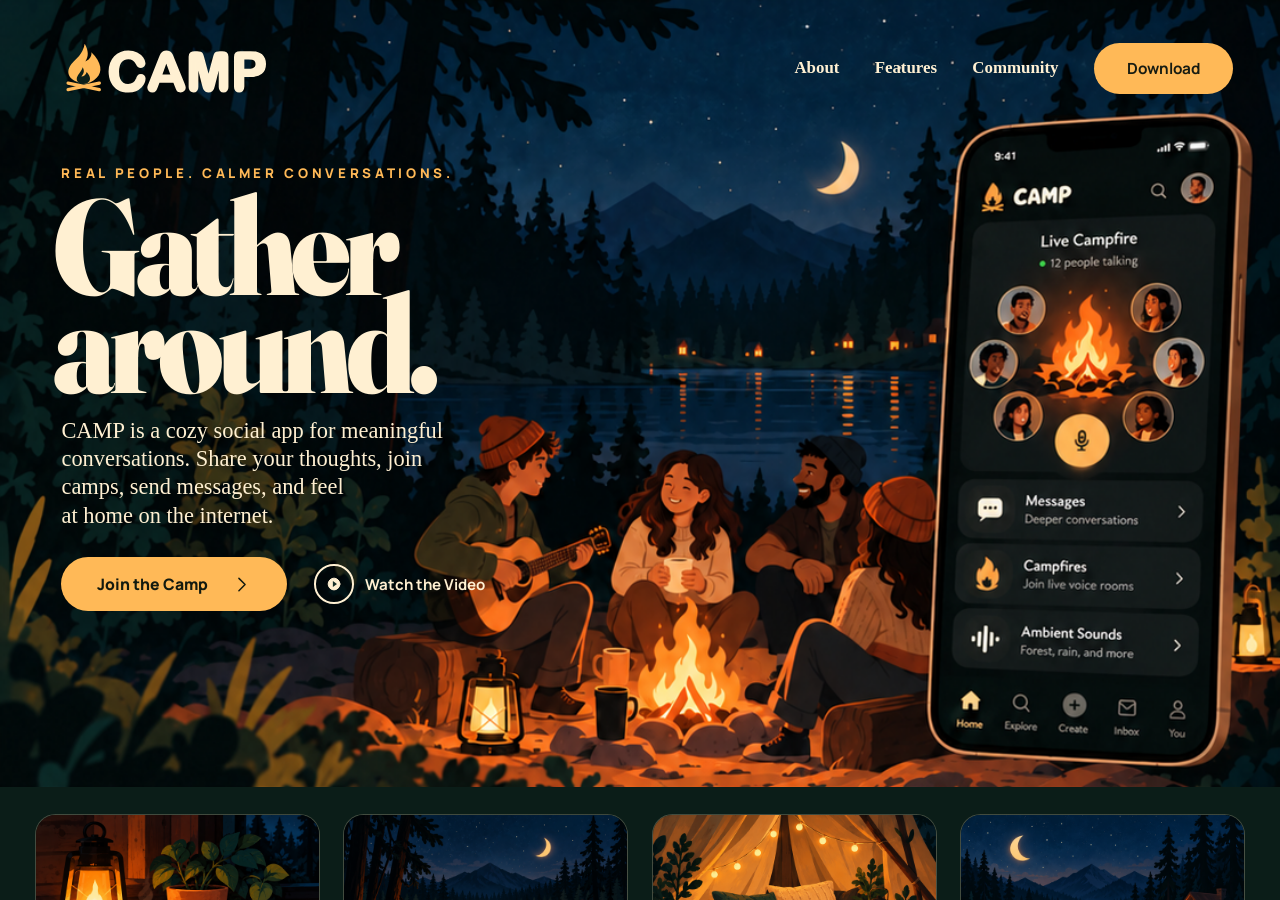
==== commit 455f4137: "Publish Ionic Angular CAMP with unified web and mobile interface" ====
--- a/index.html
+++ b/index.html
@@ -1,6 +1,2 @@
 <!doctype html>
-<html lang="ru"><head><meta charset="UTF-8"/><meta name="viewport" content="width=device-width, initial-scale=1.0, viewport-fit=cover"/><meta name="theme-color" content="#081b19"/><meta name="description" content="CAMP — уютное место для разговоров, друзей и вечеров у костра."/><title>CAMP — Соберёмся у костра</title><link rel="icon" type="image/svg+xml" href="./favicon.svg"/>  <script type="module" crossorigin src="./assets/index-Cw7DEjYS.js"></script>
-  <link rel="modulepreload" crossorigin href="./assets/p-Ct2aBEue-DSA0eRZM.js">
-  <link rel="modulepreload" crossorigin href="./assets/p-ZjP4CjeZ-DJ1DGIsW.js">
-  <link rel="stylesheet" crossorigin href="./assets/index-kZS_VJ_-.css">
-</head><body><div id="root"></div></body></html>
+<html lang="ru" data-beasties-container><head><meta charset="UTF-8"><base href="./"><meta name="viewport" content="width=device-width, initial-scale=1.0, viewport-fit=cover"><meta name="theme-color" content="#07121c"><meta name="description" content="CAMP — уютное место для разговоров, друзей и вечеров у костра."><title>CAMP — Соберёмся у костра</title><link rel="icon" type="image/svg+xml" href="favicon.svg"><style>:root{--ion-color-primary:#0054e9;--ion-color-primary-rgb:0, 84, 233;--ion-color-primary-contrast:#fff;--ion-color-primary-contrast-rgb:255, 255, 255;--ion-color-primary-shade:#004acd;--ion-color-primary-tint:#1a65eb;--ion-color-secondary:#0163aa;--ion-color-secondary-rgb:1, 99, 170;--ion-color-secondary-contrast:#fff;--ion-color-secondary-contrast-rgb:255, 255, 255;--ion-color-secondary-shade:#015796;--ion-color-secondary-tint:#1a73b3;--ion-color-tertiary:#6030ff;--ion-color-tertiary-rgb:96, 48, 255;--ion-color-tertiary-contrast:#fff;--ion-color-tertiary-contrast-rgb:255, 255, 255;--ion-color-tertiary-shade:#542ae0;--ion-color-tertiary-tint:#7045ff;--ion-color-success:#2dd55b;--ion-color-success-rgb:45, 213, 91;--ion-color-success-contrast:#000;--ion-color-success-contrast-rgb:0, 0, 0;--ion-color-success-shade:#28bb50;--ion-color-success-tint:#42d96b;--ion-color-warning:#ffc409;--ion-color-warning-rgb:255, 196, 9;--ion-color-warning-contrast:#000;--ion-color-warning-contrast-rgb:0, 0, 0;--ion-color-warning-shade:#e0ac08;--ion-color-warning-tint:#ffca22;--ion-color-danger:#c5000f;--ion-color-danger-rgb:197, 0, 15;--ion-color-danger-contrast:#fff;--ion-color-danger-contrast-rgb:255, 255, 255;--ion-color-danger-shade:#ad000d;--ion-color-danger-tint:#cb1a27;--ion-color-light:#f4f5f8;--ion-color-light-rgb:244, 245, 248;--ion-color-light-contrast:#000;--ion-color-light-contrast-rgb:0, 0, 0;--ion-color-light-shade:#d7d8da;--ion-color-light-tint:#f5f6f9;--ion-color-medium:#636469;--ion-color-medium-rgb:99, 100, 105;--ion-color-medium-contrast:#fff;--ion-color-medium-contrast-rgb:255, 255, 255;--ion-color-medium-shade:#57585c;--ion-color-medium-tint:#737478;--ion-color-dark:#222428;--ion-color-dark-rgb:34, 36, 40;--ion-color-dark-contrast:#fff;--ion-color-dark-contrast-rgb:255, 255, 255;--ion-color-dark-shade:#1e2023;--ion-color-dark-tint:#383a3e}html{--ion-dynamic-font:-apple-system-body;--ion-font-family:var(--ion-default-font)}body{background:var(--ion-background-color);color:var(--ion-text-color)}@supports (padding-top: 20px){html{--ion-safe-area-top:var(--ion-statusbar-padding)}}@supports (padding-top: env(safe-area-inset-top)){html{--ion-safe-area-top:var(--safe-area-inset-top, env(safe-area-inset-top));--ion-safe-area-bottom:var(--safe-area-inset-bottom, env(safe-area-inset-bottom));--ion-safe-area-left:var(--safe-area-inset-left, env(safe-area-inset-left));--ion-safe-area-right:var(--safe-area-inset-right, env(safe-area-inset-right))}}*{box-sizing:border-box;-webkit-tap-highlight-color:rgba(0,0,0,0);-webkit-tap-highlight-color:transparent;-webkit-touch-callout:none}html{width:100%;height:100%;-webkit-text-size-adjust:100%;text-size-adjust:100%}body{-moz-osx-font-smoothing:grayscale;-webkit-font-smoothing:antialiased;margin:0;padding:0;position:fixed;width:100%;max-width:100%;height:100%;max-height:100%;transform:translateZ(0);text-rendering:optimizeLegibility;overflow:hidden;touch-action:manipulation;-webkit-user-drag:none;-ms-content-zooming:none;word-wrap:break-word;overscroll-behavior-y:none;-webkit-text-size-adjust:none;text-size-adjust:none}html{font-family:var(--ion-font-family)}@supports (-webkit-touch-callout: none){html{font:var(--ion-dynamic-font, 16px var(--ion-font-family))}}:root{--cream:#fff2db;--gold:#ffbd67;--muted:#9dabb7;--bg:#07121c;--ion-background-color:var(--bg);--ion-text-color:var(--cream);color-scheme:dark}*{box-sizing:border-box}html,body,camp-app{width:100%;height:100%;margin:0;overflow:hidden;background:var(--bg)}body{font-family:Manrope,Arial,sans-serif}@media(prefers-reduced-motion:reduce){*,*:before,*:after{animation:none!important;transition:none!important;scroll-behavior:auto!important}}</style><link rel="stylesheet" href="styles-XJOGUGML.css" media="print" data-beasties-media="all"><noscript><link rel="stylesheet" href="styles-XJOGUGML.css"></noscript><link rel="preload" href="https://fonts.googleapis.com/css2?family=Fraunces:opsz,wght,SOFT,WONK@9,900,100,1&display=swap" as="style"><link rel="preload" href="https://fonts.googleapis.com/css2?family=Manrope:wght@400;500;600;700;800&display=swap" as="style"></head><body><camp-app></camp-app><link rel="modulepreload" href="chunk-Da4-SChG.js"><link rel="modulepreload" href="chunk-V-Mk7zNd.js"><link rel="modulepreload" href="chunk-Pe--oh0g.js"><link rel="modulepreload" href="chunk-D9AI81tR.js"><link rel="modulepreload" href="chunk-D9dVpFJj.js"><link rel="modulepreload" href="chunk-D2sSjt1r.js"><script src="main-KYP2JZQ3.js" type="module"></script><script>document.querySelectorAll('link[data-beasties-media]').forEach(function(l){l.media=l.getAttribute('data-beasties-media');l.removeAttribute('data-beasties-media')})</script></body></html>
--- a/styles-XJOGUGML.css
+++ b/styles-XJOGUGML.css
@@ -0,0 +1 @@
+@import"https://fonts.googleapis.com/css2?family=Fraunces:opsz,wght,SOFT,WONK@9,900,100,1&display=swap";@import"https://fonts.googleapis.com/css2?family=Manrope:wght@400;500;600;700;800&display=swap";:root{--ion-color-primary: #0054e9;--ion-color-primary-rgb: 0, 84, 233;--ion-color-primary-contrast: #fff;--ion-color-primary-contrast-rgb: 255, 255, 255;--ion-color-primary-shade: #004acd;--ion-color-primary-tint: #1a65eb;--ion-color-secondary: #0163aa;--ion-color-secondary-rgb: 1, 99, 170;--ion-color-secondary-contrast: #fff;--ion-color-secondary-contrast-rgb: 255, 255, 255;--ion-color-secondary-shade: #015796;--ion-color-secondary-tint: #1a73b3;--ion-color-tertiary: #6030ff;--ion-color-tertiary-rgb: 96, 48, 255;--ion-color-tertiary-contrast: #fff;--ion-color-tertiary-contrast-rgb: 255, 255, 255;--ion-color-tertiary-shade: #542ae0;--ion-color-tertiary-tint: #7045ff;--ion-color-success: #2dd55b;--ion-color-success-rgb: 45, 213, 91;--ion-color-success-contrast: #000;--ion-color-success-contrast-rgb: 0, 0, 0;--ion-color-success-shade: #28bb50;--ion-color-success-tint: #42d96b;--ion-color-warning: #ffc409;--ion-color-warning-rgb: 255, 196, 9;--ion-color-warning-contrast: #000;--ion-color-warning-contrast-rgb: 0, 0, 0;--ion-color-warning-shade: #e0ac08;--ion-color-warning-tint: #ffca22;--ion-color-danger: #c5000f;--ion-color-danger-rgb: 197, 0, 15;--ion-color-danger-contrast: #fff;--ion-color-danger-contrast-rgb: 255, 255, 255;--ion-color-danger-shade: #ad000d;--ion-color-danger-tint: #cb1a27;--ion-color-light: #f4f5f8;--ion-color-light-rgb: 244, 245, 248;--ion-color-light-contrast: #000;--ion-color-light-contrast-rgb: 0, 0, 0;--ion-color-light-shade: #d7d8da;--ion-color-light-tint: #f5f6f9;--ion-color-medium: #636469;--ion-color-medium-rgb: 99, 100, 105;--ion-color-medium-contrast: #fff;--ion-color-medium-contrast-rgb: 255, 255, 255;--ion-color-medium-shade: #57585c;--ion-color-medium-tint: #737478;--ion-color-dark: #222428;--ion-color-dark-rgb: 34, 36, 40;--ion-color-dark-contrast: #fff;--ion-color-dark-contrast-rgb: 255, 255, 255;--ion-color-dark-shade: #1e2023;--ion-color-dark-tint: #383a3e}html.ios{--ion-default-font: -apple-system, BlinkMacSystemFont, "Helvetica Neue", "Roboto", sans-serif}html.md{--ion-default-font: "Roboto", "Helvetica Neue", sans-serif}html{--ion-dynamic-font: -apple-system-body;--ion-font-family: var(--ion-default-font)}body{background:var(--ion-background-color);color:var(--ion-text-color)}body.backdrop-no-scroll{overflow:hidden}html.ios ion-modal.modal-card ion-header ion-toolbar:first-of-type,html.ios ion-modal.modal-sheet ion-header ion-toolbar:first-of-type,html.ios ion-modal ion-footer ion-toolbar:first-of-type,html.ios ion-footer.modal-footer-moving ion-toolbar:first-of-type{padding-top:6px}html.ios ion-modal.modal-card ion-header ion-toolbar:last-of-type,html.ios ion-modal.modal-sheet ion-header ion-toolbar:last-of-type{padding-bottom:6px}html.ios ion-modal ion-toolbar,html.ios .modal-footer-moving ion-toolbar{padding-right:calc(var(--ion-safe-area-right) + 8px);padding-left:calc(var(--ion-safe-area-left) + 8px)}@media screen and (min-width:768px){html.ios ion-modal.modal-card:first-of-type{--backdrop-opacity: .18}}ion-modal.modal-default.show-modal~ion-modal.modal-default{--backdrop-opacity: 0;--box-shadow: none}html.ios ion-modal.modal-card .ion-page{border-top-left-radius:var(--border-radius)}.ion-color-primary{--ion-color-base: var(--ion-color-primary, #0054e9) !important;--ion-color-base-rgb: var(--ion-color-primary-rgb, 0, 84, 233) !important;--ion-color-contrast: var(--ion-color-primary-contrast, #fff) !important;--ion-color-contrast-rgb: var(--ion-color-primary-contrast-rgb, 255, 255, 255) !important;--ion-color-shade: var(--ion-color-primary-shade, #004acd) !important;--ion-color-tint: var(--ion-color-primary-tint, #1a65eb) !important}.ion-color-secondary{--ion-color-base: var(--ion-color-secondary, #0163aa) !important;--ion-color-base-rgb: var(--ion-color-secondary-rgb, 1, 99, 170) !important;--ion-color-contrast: var(--ion-color-secondary-contrast, #fff) !important;--ion-color-contrast-rgb: var(--ion-color-secondary-contrast-rgb, 255, 255, 255) !important;--ion-color-shade: var(--ion-color-secondary-shade, #015796) !important;--ion-color-tint: var(--ion-color-secondary-tint, #1a73b3) !important}.ion-color-tertiary{--ion-color-base: var(--ion-color-tertiary, #6030ff) !important;--ion-color-base-rgb: var(--ion-color-tertiary-rgb, 96, 48, 255) !important;--ion-color-contrast: var(--ion-color-tertiary-contrast, #fff) !important;--ion-color-contrast-rgb: var(--ion-color-tertiary-contrast-rgb, 255, 255, 255) !important;--ion-color-shade: var(--ion-color-tertiary-shade, #542ae0) !important;--ion-color-tint: var(--ion-color-tertiary-tint, #7045ff) !important}.ion-color-success{--ion-color-base: var(--ion-color-success, #2dd55b) !important;--ion-color-base-rgb: var(--ion-color-success-rgb, 45, 213, 91) !important;--ion-color-contrast: var(--ion-color-success-contrast, #000) !important;--ion-color-contrast-rgb: var(--ion-color-success-contrast-rgb, 0, 0, 0) !important;--ion-color-shade: var(--ion-color-success-shade, #28bb50) !important;--ion-color-tint: var(--ion-color-success-tint, #42d96b) !important}.ion-color-warning{--ion-color-base: var(--ion-color-warning, #ffc409) !important;--ion-color-base-rgb: var(--ion-color-warning-rgb, 255, 196, 9) !important;--ion-color-contrast: var(--ion-color-warning-contrast, #000) !important;--ion-color-contrast-rgb: var(--ion-color-warning-contrast-rgb, 0, 0, 0) !important;--ion-color-shade: var(--ion-color-warning-shade, #e0ac08) !important;--ion-color-tint: var(--ion-color-warning-tint, #ffca22) !important}.ion-color-danger{--ion-color-base: var(--ion-color-danger, #c5000f) !important;--ion-color-base-rgb: var(--ion-color-danger-rgb, 197, 0, 15) !important;--ion-color-contrast: var(--ion-color-danger-contrast, #fff) !important;--ion-color-contrast-rgb: var(--ion-color-danger-contrast-rgb, 255, 255, 255) !important;--ion-color-shade: var(--ion-color-danger-shade, #ad000d) !important;--ion-color-tint: var(--ion-color-danger-tint, #cb1a27) !important}.ion-color-light{--ion-color-base: var(--ion-color-light, #f4f5f8) !important;--ion-color-base-rgb: var(--ion-color-light-rgb, 244, 245, 248) !important;--ion-color-contrast: var(--ion-color-light-contrast, #000) !important;--ion-color-contrast-rgb: var(--ion-color-light-contrast-rgb, 0, 0, 0) !important;--ion-color-shade: var(--ion-color-light-shade, #d7d8da) !important;--ion-color-tint: var(--ion-color-light-tint, #f5f6f9) !important}.ion-color-medium{--ion-color-base: var(--ion-color-medium, #636469) !important;--ion-color-base-rgb: var(--ion-color-medium-rgb, 99, 100, 105) !important;--ion-color-contrast: var(--ion-color-medium-contrast, #fff) !important;--ion-color-contrast-rgb: var(--ion-color-medium-contrast-rgb, 255, 255, 255) !important;--ion-color-shade: var(--ion-color-medium-shade, #57585c) !important;--ion-color-tint: var(--ion-color-medium-tint, #737478) !important}.ion-color-dark{--ion-color-base: var(--ion-color-dark, #222428) !important;--ion-color-base-rgb: var(--ion-color-dark-rgb, 34, 36, 40) !important;--ion-color-contrast: var(--ion-color-dark-contrast, #fff) !important;--ion-color-contrast-rgb: var(--ion-color-dark-contrast-rgb, 255, 255, 255) !important;--ion-color-shade: var(--ion-color-dark-shade, #1e2023) !important;--ion-color-tint: var(--ion-color-dark-tint, #383a3e) !important}.ion-page{inset:0;display:flex;position:absolute;flex-direction:column;justify-content:space-between;contain:layout size style;z-index:0}.ion-page.ion-page-overlay-passthrough{pointer-events:none}ion-modal>.ion-page{position:relative;contain:layout style;min-height:0;height:100%}ion-modal ion-content.content-sizing ion-nav,ion-modal ion-content.content-sizing ion-nav>.ion-page{position:relative;contain:layout style;height:auto}ion-modal ion-content.content-sizing ion-nav{display:grid}ion-modal ion-content.content-sizing ion-nav>.ion-page{grid-row:1;grid-column:1}.split-pane-visible>.ion-page.split-pane-main{position:relative}ion-route,ion-route-redirect,ion-router,ion-select-option,ion-nav-controller,ion-menu-controller,ion-action-sheet-controller,ion-alert-controller,ion-loading-controller,ion-modal-controller,ion-picker-controller,ion-popover-controller,ion-toast-controller,.ion-page-hidden{display:none!important}.ion-page-invisible{opacity:0}.can-go-back>ion-header ion-back-button{display:block}html.plt-ios.plt-hybrid,html.plt-ios.plt-pwa{--ion-statusbar-padding: 20px}@supports (padding-top: 20px){html{--ion-safe-area-top: var(--ion-statusbar-padding)}}@supports (padding-top: env(safe-area-inset-top)){html{--ion-safe-area-top: var(--safe-area-inset-top, env(safe-area-inset-top));--ion-safe-area-bottom: var(--safe-area-inset-bottom, env(safe-area-inset-bottom));--ion-safe-area-left: var(--safe-area-inset-left, env(safe-area-inset-left));--ion-safe-area-right: var(--safe-area-inset-right, env(safe-area-inset-right))}}ion-card.ion-color .ion-inherit-color,ion-card-header.ion-color .ion-inherit-color{color:inherit}.menu-content{transform:translateZ(0)}.menu-content-open{cursor:pointer;touch-action:manipulation;pointer-events:none;overflow-y:hidden}.menu-content-open ion-content{--overflow: hidden}.menu-content-open .ion-content-scroll-host{overflow:hidden}.ios .menu-content-reveal{box-shadow:-8px 0 42px #00000014}[dir=rtl].ios .menu-content-reveal{box-shadow:8px 0 42px #00000014}.md .menu-content-reveal,.md .menu-content-push{box-shadow:4px 0 16px #0000002e}ion-accordion-group.accordion-group-expand-inset>ion-accordion:first-of-type{border-top-left-radius:8px;border-top-right-radius:8px}ion-accordion-group.accordion-group-expand-inset>ion-accordion:last-of-type{border-bottom-left-radius:8px;border-bottom-right-radius:8px}ion-accordion-group>ion-accordion:last-of-type ion-item[slot=header]{--border-width: 0px}ion-accordion.accordion-animated>[slot=header] .ion-accordion-toggle-icon{transition:.3s transform cubic-bezier(.25,.8,.5,1)}@media(prefers-reduced-motion:reduce){ion-accordion .ion-accordion-toggle-icon{transition:none!important}}ion-accordion.accordion-expanding>[slot=header] .ion-accordion-toggle-icon,ion-accordion.accordion-expanded>[slot=header] .ion-accordion-toggle-icon{transform:rotate(180deg)}ion-accordion-group.accordion-group-expand-inset.md>ion-accordion.accordion-previous ion-item[slot=header]{--border-width: 0px;--inner-border-width: 0px}ion-accordion-group.accordion-group-expand-inset.md>ion-accordion.accordion-expanding:first-of-type,ion-accordion-group.accordion-group-expand-inset.md>ion-accordion.accordion-expanded:first-of-type{margin-top:0}ion-input input::-webkit-date-and-time-value{text-align:start}.ion-datetime-button-overlay{--width: fit-content;--height: fit-content}.ion-datetime-button-overlay ion-datetime.datetime-grid{width:320px;min-height:320px}[ion-last-focus],header[tabindex="-1"]:focus,[role=banner][tabindex="-1"]:focus,main[tabindex="-1"]:focus,[role=main][tabindex="-1"]:focus,h1[tabindex="-1"]:focus,[role=heading][aria-level="1"][tabindex="-1"]:focus{outline:none}.popover-viewport:has(>ion-content){overflow:hidden}@supports not selector(:has(> ion-content)){.popover-viewport{overflow:hidden}}audio,canvas,progress,video{vertical-align:baseline}audio:not([controls]){display:none;height:0}b,strong{font-weight:700}img{max-width:100%}hr{height:1px;border-width:0;box-sizing:content-box}pre{overflow:auto}code,kbd,pre,samp{font-family:monospace,monospace;font-size:1em}label,input,select,textarea{font-family:inherit;line-height:normal}textarea{overflow:auto;height:auto;font:inherit;color:inherit}textarea::placeholder{padding-left:2px}form,input,optgroup,select{margin:0;font:inherit;color:inherit}html input[type=button],input[type=reset],input[type=submit]{cursor:pointer;-webkit-appearance:button}a,a div,a span,a ion-icon,a ion-label,button,button div,button span,button ion-icon,button ion-label,.ion-tappable,[tappable],[tappable] div,[tappable] span,[tappable] ion-icon,[tappable] ion-label,input,textarea{touch-action:manipulation}a ion-label,button ion-label{pointer-events:none}button{padding:0;border:0;border-radius:0;font-family:inherit;font-style:inherit;font-variant:inherit;line-height:1;text-transform:none;cursor:pointer;-webkit-appearance:button}[tappable]{cursor:pointer}a[disabled],button[disabled],html input[disabled]{cursor:default}button::-moz-focus-inner,input::-moz-focus-inner{padding:0;border:0}input[type=number]::-webkit-inner-spin-button,input[type=number]::-webkit-outer-spin-button{height:auto}input[type=search]::-webkit-search-cancel-button,input[type=search]::-webkit-search-decoration{-webkit-appearance:none}table{border-collapse:collapse;border-spacing:0}td,th{padding:0}*{box-sizing:border-box;-webkit-tap-highlight-color:rgba(0,0,0,0);-webkit-tap-highlight-color:transparent;-webkit-touch-callout:none}html{width:100%;height:100%;-webkit-text-size-adjust:100%;text-size-adjust:100%}html.ion-ce body{display:block}html.plt-pwa{height:100vh}body{-moz-osx-font-smoothing:grayscale;-webkit-font-smoothing:antialiased;margin:0;padding:0;position:fixed;width:100%;max-width:100%;height:100%;max-height:100%;transform:translateZ(0);text-rendering:optimizeLegibility;overflow:hidden;touch-action:manipulation;-webkit-user-drag:none;-ms-content-zooming:none;word-wrap:break-word;overscroll-behavior-y:none;-webkit-text-size-adjust:none;text-size-adjust:none}html{font-family:var(--ion-font-family)}@supports (-webkit-touch-callout: none){html{font:var(--ion-dynamic-font, 16px var(--ion-font-family))}}a{background-color:transparent;color:var(--ion-color-primary, #0054e9)}h1,h2,h3,h4,h5,h6{margin-top:16px;margin-bottom:10px;font-weight:500;line-height:1.2}h1{margin-top:20px;font-size:1.625rem}h2{margin-top:18px;font-size:1.5rem}h3{font-size:1.375rem}h4{font-size:1.25rem}h5{font-size:1.125rem}h6{font-size:1rem}small{font-size:75%}sub,sup{position:relative;font-size:75%;line-height:0;vertical-align:baseline}sup{top:-.5em}sub{bottom:-.25em}.reference-landing{--ref-cream: #fff0d2;--ref-gold: #ffb957;--ref-art: url("./media/landing-clean-KK2D46TL.png");color:var(--ref-cream);background:#091a17}.reference-landing h1,.reference-landing h2,.reference-landing h3{color:var(--ref-cream)}.reference-hero{position:relative;height:61.4973vw;background-image:var(--ref-art);background-size:100% auto;background-position:top center;background-repeat:no-repeat}.reference-header{display:flex;align-items:center;justify-content:space-between;padding:2.9vw 3.65vw 0 4.8vw}.reference-brand{display:block;width:16.04vw}.reference-artwork{position:relative;overflow:hidden;width:100%}.reference-artwork img{position:absolute;top:0;left:0;max-width:none;height:auto;transform-origin:top left;pointer-events:none}.reference-nav{display:flex;align-items:center;gap:2.75vw;font-family:Georgia,serif;font-size:1.32vw;font-weight:700}.reference-download{border:0;background:var(--ref-gold);color:#171c12;font:700 1.2vw Manrope,sans-serif;padding:1.2vw 2.6vw;border-radius:999px;min-height:40px}.reference-nav a:hover{color:var(--ref-gold)}.reference-hero-copy{position:absolute;top:13.3vw;left:4.8vw}.reference-eyebrow{color:var(--ref-gold);font-family:Manrope,sans-serif;font-size:1.04vw;font-weight:800;letter-spacing:.285vw;line-height:1.6}.reference-hero h1{font-family:Fraunces,Georgia,serif;font-size:10.65vw;font-weight:900;line-height:.72;letter-spacing:-.57vw;margin:2.1vw 0 2.2vw -.65vw;padding-bottom:.15vw}.reference-hero-copy>p{font-family:Georgia,Times New Roman,serif;font-size:1.75vw;line-height:1.27;color:var(--ref-cream)}.reference-actions{display:flex;gap:2.1vw;align-items:center;margin-top:2.1vw}.reference-join{display:inline-flex;align-items:center;justify-content:center;gap:1.8vw;background:var(--ref-gold);color:#131a0f;border-radius:999px;padding:1.25vw 2.75vw;font:800 1.23vw Manrope,sans-serif;min-height:44px;white-space:nowrap}.reference-join svg{width:1.65vw;height:1.65vw}.reference-watch{display:flex;align-items:center;gap:.9vw;border:0;background:transparent;font:700 1.18vw Manrope,sans-serif;white-space:nowrap}.reference-watch>span{width:3.1vw;height:3.1vw;display:grid;place-items:center;border:2px solid var(--ref-cream);border-radius:50%}.reference-watch svg{width:1.1vw;height:1.1vw}.reference-features{background:#0b1d18;display:grid;grid-template-columns:repeat(4,1fr);gap:1.8vw;padding:2.1vw 2.75vw 1.9vw;scroll-margin-top:0}.reference-feature{overflow:hidden;text-align:left;border:1px solid #e4d8b340;border-radius:1.6vw;padding:0;background:linear-gradient(135deg,#13231e,#071713);color:var(--ref-cream);position:relative;min-width:0}.reference-feature-copy{position:relative;padding:1.1vw 1.75vw 1.3vw;min-height:8.4vw}.reference-feature h2{font:700 1.86vw Georgia,serif;line-height:1.2;letter-spacing:-.02vw;margin:0 0 .6vw}.reference-feature p{font:400 1.33vw Georgia,serif;line-height:1.42;max-width:85%;min-height:3.8vw}.feature-arrow{position:absolute;right:1.4vw;bottom:2.5vw;width:3.1vw;height:3.1vw;display:grid;place-items:center;border-radius:50%;background:#cfdfbc20}.feature-arrow svg{width:1.7vw;height:1.7vw}.reference-feature:hover{border-color:#ffb95799}.reference-feature:hover .feature-arrow{background:#ffb95740}.reference-about{height:34.2246vw;background-image:var(--ref-art);background-size:100% auto;background-position:bottom center;background-repeat:no-repeat;position:relative}.reference-about-copy{position:absolute;left:4.8vw;top:2.2vw}.reference-about h2{font-family:Fraunces,Georgia,serif;font-size:4.95vw;font-weight:900;line-height:.88;letter-spacing:-.18vw;margin:1.1vw 0 1.3vw}.reference-about-copy>p{font-family:Georgia,serif;font-size:1.53vw;line-height:1.25;margin-bottom:1.15vw;letter-spacing:.015vw}.reference-about .reference-join{padding:.95vw 2.7vw;font-size:1.2vw}.reference-values{display:flex;gap:2.5vw;margin-top:1.4vw}.reference-values>div{display:flex;gap:1.2vw;align-items:start}.reference-values>div>span{width:4.3vw;height:4.3vw;display:grid;place-items:center;border-radius:50%;background:#d7c58325}.reference-values svg{width:2.4vw;height:2.4vw;stroke:#f3e9c8;fill:none}.reference-values h3{font:700 1.05vw Manrope,sans-serif;margin:.35vw 0 .4vw}.reference-values p{font:400 .96vw Manrope,sans-serif;line-height:1.5}.reference-prototype-note{font-size:10px;line-height:1.7;color:#a7b6a8;padding:14px 4.8vw;background:#081713}.reference-menu-toggle{display:none}@media(max-width:700px){.reference-hero{height:920px;background-size:auto 1868px;background-position:64% top}.reference-hero:before{content:"";position:absolute;inset:0;background:linear-gradient(180deg,#051a2188 0%,#051a21c9 15%,#051a2166 47%,transparent 62%,#06171233 100%)}.reference-header{position:relative;padding:24px 22px 0}.reference-brand{width:150px}.reference-menu-toggle{display:grid;place-items:center;background:#071714b3;border:1px solid #fff0d230;border-radius:50%;width:44px;height:44px}.reference-nav{display:none;position:absolute;left:20px;right:20px;top:80px;background:#0b201dfa;padding:18px;border-radius:14px;border:1px solid #fff0d230;z-index:3;font-size:16px;gap:3px}.reference-nav.is-open{display:flex;flex-direction:column;align-items:stretch}.reference-nav a{padding:13px}.reference-download{font-size:14px;padding:14px}.reference-hero-copy{left:24px;right:24px;top:132px}.reference-eyebrow{font-size:9px;letter-spacing:2px}.reference-hero h1{font-size:88px;line-height:.83;letter-spacing:-4px;margin:25px 0}.reference-hero-copy>p{font-size:17px;line-height:1.4;max-width:360px}.reference-desktop-break{display:none}.reference-actions{gap:18px;flex-wrap:wrap;margin-top:24px}.reference-join{font-size:12px;padding:14px 22px;gap:15px;min-height:48px}.reference-join svg{width:18px;height:18px}.reference-watch{font-size:11px;gap:9px;padding:0;min-height:44px}.reference-watch>span{width:33px;height:33px}.reference-watch svg{width:12px;height:12px}.reference-features{grid-template-columns:repeat(2,1fr);gap:12px;padding:22px 18px}.reference-feature{border-radius:15px}.reference-feature-copy{padding:14px 12px 17px;min-height:125px}.reference-feature h2{font-size:18px;margin-bottom:8px}.reference-feature p{font-size:13px;max-width:100%;line-height:1.5;min-height:0;padding-right:15px}.feature-arrow{width:25px;height:25px;right:9px;bottom:12px}.feature-arrow svg{width:16px;height:16px}.reference-about{height:650px;background-size:auto 1320px;background-position:63% bottom}.reference-about:before{content:"";position:absolute;inset:0;background:linear-gradient(90deg,#041717b3,#04171770),linear-gradient(0deg,#04171799,transparent)}.reference-about-copy{left:24px;right:24px;top:38px}.reference-about h2{font-size:43px;line-height:1;letter-spacing:-1.5px;margin:18px 0 20px}.reference-about-copy>p{font-size:16px;line-height:1.5;margin-bottom:22px}.reference-about .reference-join{padding:14px 24px;font-size:12px}.reference-values{flex-direction:column;gap:19px;margin-top:29px}.reference-values>div{gap:14px}.reference-values>div>span{width:45px;height:45px}.reference-values svg{width:25px;height:25px}.reference-values h3{font-size:13px;margin:2px 0 5px}.reference-values p{font-size:11px;line-height:1.5}.reference-values br{display:none}.reference-prototype-note{font-size:9px;padding:14px 24px}}@media(max-width:360px){.reference-hero h1{font-size:76px}.reference-hero{height:940px}.reference-hero-copy>p{font-size:16px}.reference-feature h2{font-size:16px}.reference-feature p{font-size:12px}.reference-about h2{font-size:36px}.reference-about{height:690px}}@media(min-width:701px){.reference-hero h1{margin-top:1vw;margin-bottom:1.7vw}}@font-face{font-family:CampCooper;src:local("Cooper Black");font-weight:900}.reference-hero h1,.reference-about h2{font-family:CampCooper,Fraunces,Georgia,serif}.reference-brand>img{display:block;width:100%;height:auto;aspect-ratio:180/55;object-fit:contain}@media(min-width:701px){.reference-hero-copy{top:12.7vw}.reference-hero h1{transform:scaleX(.92);transform-origin:left center}}.reference-anchor{background:transparent;border:0;color:inherit;font:inherit;padding:0;cursor:pointer}.reference-anchor:hover{color:var(--ref-gold)}@media(max-width:700px){.reference-anchor{padding:13px;text-align:left}}:root{--cream: #fff2db;--gold: #ffbd67;--muted: #9dabb7;--bg: #07121c;--ion-background-color: var(--bg);--ion-text-color: var(--cream);color-scheme:dark}*{box-sizing:border-box}html,body,camp-app,ion-app{width:100%;height:100%;margin:0;overflow:hidden;background:var(--bg)}body{font-family:Manrope,Arial,sans-serif}button,input,textarea{font:inherit}button{cursor:pointer;color:inherit;border:0;background:none}a{color:inherit;text-decoration:none}button:disabled{opacity:.5;cursor:wait}img{max-width:100%;display:block}h1,h2,h3,p{margin:0}h1,h2,h3{font-family:Fraunces,Georgia,serif;letter-spacing:-.035em}h1{font-size:clamp(32px,3.6vw,54px);line-height:1.04}h2{font-size:28px}h3{font-size:23px}p{line-height:1.65}camp-icon,camp-avatar{display:inline-flex;flex-shrink:0;vertical-align:middle}.scout-avatar{display:block;border:1px solid #e5a350;border-radius:50%;background:url("./media/scout-portraits-7HG2SX63.png");background-size:375% 250%;background-color:#25190f}.gold{color:var(--gold)}.glass{background:linear-gradient(135deg,#14212dd9,#0c161edb);border:1px solid #e0edff20;backdrop-filter:blur(20px);-webkit-backdrop-filter:blur(20px);box-shadow:0 12px 40px #00000014}.eyebrow{display:block;font-size:9px;letter-spacing:.22em;line-height:1.7;font-weight:700;color:var(--gold)}.muted{color:#a4bacb;font-size:8px}.button{display:inline-flex;align-items:center;justify-content:center;gap:12px;min-height:45px;padding:12px 19px;border-radius:13px;font-size:12px;font-weight:700;transition:background .2s,transform .2s;white-space:nowrap}.primary{background:linear-gradient(120deg,#ffd18c,#ffb457);color:#1c190f;box-shadow:0 5px 22px #ffae451a}.secondary{border:1px solid #ffbd6745;background:#ffbd6706;color:#ffd397}.button:hover{transform:translateY(-2px)}:focus-visible{outline:2px solid var(--gold);outline-offset:4px}.text-link{display:inline-flex;gap:10px;align-items:center;color:var(--gold);font-size:12px;margin-top:16px}.form-error,.form-notice{font-size:12px;padding:12px 14px;border-radius:12px;margin:12px 0;line-height:1.6}.form-error{color:#ffd0c6;background:#dc675014;border:1px solid #dc675030}.form-notice{color:#d8efd9;background:#68a77817;border:1px solid #68a77840}.loader{display:inline-block;width:20px;height:20px;border:2px solid #ffd08b30;border-top-color:var(--gold);border-radius:50%;animation:spin 1s linear infinite}@keyframes spin{to{transform:rotate(360deg)}}.page-host,.workspace-host{display:block;height:100%;min-height:0}.workspace{height:100dvh;display:grid;grid-template-columns:220px minmax(0,1fr);overflow:hidden;background:linear-gradient(100deg,#051019cc,#07132180 62%,#08131bbf),url("./media/hero-forest-SFKFKOLI.png") center/cover}.sidebar{display:flex;flex-direction:column;padding:30px 20px 18px;border-width:0 1px 0 0;background:#07111ce8;min-height:0;overflow:auto}.sidebar-brand img{width:151px}.sidebar-tagline{font-size:7px;color:#8295a5;margin:29px 0}.sidebar-nav{display:grid;gap:8px}.sidebar-nav a{display:flex;align-items:center;gap:14px;padding:12px 13px;border-radius:13px;border:1px solid transparent;color:#b8c4ce}.sidebar-nav strong{font-size:12px}.sidebar-nav small{display:block;font-size:9px;margin-top:3px;color:#7f94a4}.sidebar-nav .selected{background:#ffbd6710;border-color:#ffbd6733;color:var(--gold)}.sidebar-note{margin-top:34px;padding:22px 13px;border-top:1px solid #ffffff12;color:var(--gold)}.sidebar-note h3{margin:12px 0 8px;color:var(--cream)}.sidebar-note p{font-size:11px;color:var(--muted)}.sidebar-note a{display:flex;align-items:center;gap:9px;font-size:10px;margin-top:15px}.sidebar-profile{display:flex;align-items:center;gap:11px;margin-top:auto;padding-top:22px}.sidebar-profile>span{flex:1;min-width:0}.sidebar-profile strong{display:block;font-size:12px}.sidebar-profile small{display:block;font-size:9px;color:var(--muted);margin-top:4px}.workspace-main{display:flex;flex-direction:column;min-width:0;min-height:0}.workspace-outlet{height:100%;flex:1;min-height:0;min-width:0;position:relative}router-outlet{display:none}.mobile-header,.mobile-nav{display:none}.page-scroll{height:100%;overflow-y:auto;overflow-x:hidden;overscroll-behavior:contain;scrollbar-gutter:stable}.page-content{max-width:1400px;margin:auto;padding:36px 40px}.page-heading{display:flex;align-items:center;justify-content:space-between;gap:20px;margin-bottom:27px}.page-heading h1{margin:11px 0 13px}.page-heading p{font-size:13px;color:#b5c4d1}.section-title{display:flex;align-items:center;justify-content:space-between;gap:15px;margin-bottom:20px}.section-title .eyebrow{margin-bottom:6px}.section-title a{display:inline-flex;align-items:center;gap:10px;color:var(--gold);font-size:11px}.workspace-footer{display:flex;justify-content:space-between;font-size:8px;letter-spacing:.15em;color:#8496a4;margin-top:29px;padding:10px 0}.workspace-footer span{letter-spacing:0}.home-hero{display:flex;align-items:flex-end;justify-content:space-between;gap:20px;min-height:270px;padding:34px;border:1px solid #d8ebff24;border-radius:23px;overflow:hidden;background:linear-gradient(90deg,#06121bf2,#06121b80 52%,#06121b0d),url("./media/hero-forest-SFKFKOLI.png") center 47% / cover}.home-hero h1{margin:17px 0;font-size:clamp(36px,3.8vw,57px)}.home-hero p{font-family:Georgia,serif;font-size:15px}.home-hero p span{color:var(--gold)}.home-shortcuts{display:grid;grid-template-columns:repeat(3,minmax(0,1fr));gap:13px;margin:19px 0 29px}.home-shortcuts>a{padding:19px;display:flex;align-items:center;gap:14px;border-radius:17px;transition:border-color .2s}.home-shortcuts>a:hover{border-color:#ffbd6760}.home-shortcuts>a>span:nth-child(2){flex:1}.home-shortcuts strong{font-size:13px}.home-shortcuts small{display:block;font-size:10px;color:var(--muted);margin-top:5px}.shortcut-icon{display:grid;place-items:center;min-width:45px;height:45px;border-radius:14px;background:#ffffff06}.home-grid{display:grid;grid-template-columns:minmax(0,1.35fr) minmax(300px,1fr);gap:25px;align-items:start}.room-grid{display:grid;gap:17px}.room-card{width:100%;border-radius:19px;text-align:left;overflow:hidden;padding:0;transition:transform .2s,border-color .2s}.room-card:hover{transform:translateY(-3px);border-color:#ffbd6760}.room-card-art{position:relative;aspect-ratio:2.7;overflow:hidden}.room-card-art img{width:100%;height:100%;object-fit:cover}.room-card-tag{position:absolute;top:13px;left:13px;display:flex;align-items:center;gap:6px;padding:6px 9px;font-size:9px;background:#07121dcc;border:1px solid #fff2db35;border-radius:7px;color:#ffdb9d}.room-card-copy{padding:17px 18px}.room-card-copy h3{font-size:23px;overflow-wrap:anywhere}.room-card-copy p{font-size:10px;color:var(--muted);margin:9px 0 12px}.room-card-bottom{display:flex;align-items:center;justify-content:space-between;gap:10px}.room-card-bottom>span:last-child{display:flex;align-items:center;gap:9px;color:#ffd297;font-size:10px}.avatar-group{display:flex;padding-left:4px}.avatar-group camp-avatar{margin-left:-4px}.conversation-panel{border-radius:22px;padding:25px}.conversation-panel h2{font-size:27px}.empty-chat{text-align:center;padding:22px 0}.empty-icon{display:inline-grid;place-items:center;color:#ffda9c;width:66px;height:66px;border-radius:23px;border:1px solid #ffbd6736;background:#ffbd6707}.empty-chat h3{margin:19px 0 12px}.empty-chat p{font-size:11px;color:var(--muted);margin-bottom:20px}.warm-note{display:flex;align-items:center;gap:15px;border-top:1px solid #ffffff12;padding-top:20px;margin-top:20px;color:#cfbd9c}.warm-note p{font-size:10px;color:var(--muted)}.conversation-links{display:grid;gap:5px}.conversation-links a{display:flex;align-items:center;gap:12px;padding:15px 4px;border-bottom:1px solid #ffffff09}.conversation-links a>span{flex:1;min-width:0}.conversation-links strong{font-size:12px}.conversation-links small{display:block;white-space:nowrap;overflow:hidden;text-overflow:ellipsis;font-size:10px;color:var(--muted);margin-top:5px}.first-camp{display:block;min-height:278px;padding:30px;border-radius:19px;border:1px solid #ffffff20;background:linear-gradient(90deg,#07111ed9,#07111e15),url("./media/campfires-J7XWYE36.png") center/cover}.first-camp h3{font-size:34px;margin:14px 0}.first-camp p{font-size:12px;color:#c5d2dc}.first-camp div>span:last-child{display:flex;gap:11px;align-items:center;color:var(--gold);font-size:11px;margin-top:23px}.discover-banner{padding:30px;min-height:190px;border-radius:22px;border:1px solid #ffffff25;background:linear-gradient(90deg,#09141eeb,#09141e25),url("./media/ambience-E532EMXX.png") center 47% / cover;margin-bottom:24px}.discover-banner h2{font-size:34px;margin:12px 0}.discover-banner p{color:#c0cbd4;font-size:12px}.explore-tools{display:flex;align-items:center;gap:15px}.search-field{display:flex;align-items:center;gap:13px;padding:0 17px;min-height:51px;border-radius:14px;color:#a9bac7;flex:1}.search-field input{background:none;border:0;outline:none;width:100%;color:var(--cream);font-size:12px}.filter-row{display:flex;align-items:center;gap:9px;flex-wrap:wrap;margin:20px 0 24px}.filter-row button{display:flex;align-items:center;gap:7px;padding:9px 14px;font-size:11px;border-radius:10px;border:1px solid #ffffff18;color:#a6b6c2}.filter-row .selected{color:var(--gold);border-color:#ffbd6750;background:#ffbd6710}.explore-room-grid{display:grid;grid-template-columns:repeat(3,minmax(0,1fr));gap:19px}.explore-room-grid .room-card-art{aspect-ratio:1.7}.loading-panel,.empty-state{border-radius:19px;min-height:200px;display:flex;flex-direction:column;align-items:center;justify-content:center;text-align:center;padding:28px;gap:16px}.loading-text{font-size:12px;color:var(--muted);padding:25px 0}.empty-state p{font-size:12px;color:var(--muted)}.scouts-intro{display:flex;align-items:center;gap:21px;padding:26px;border-radius:20px;margin-bottom:21px}.scouts-intro h2{font-size:29px}.scouts-intro p{font-size:12px;color:var(--muted);margin-top:8px}.large-icon{display:grid;place-items:center;background:#ffbd670e;border:1px solid #ffbd672a;width:65px;height:65px;border-radius:22px;color:#ffd99c;flex-shrink:0}.scout-grid{display:grid;grid-template-columns:repeat(2,minmax(0,1fr));gap:17px;margin-top:24px}.scout-card{display:flex;align-items:center;gap:17px;padding:23px;border-radius:20px;min-width:0}.scout-card>div{flex:1;min-width:0}.scout-card h2{font-size:24px;overflow-wrap:anywhere}.scout-card p{color:var(--muted);font-size:11px;margin-top:5px}.scout-card .button{font-size:10px;padding:10px 13px}.create-layout{display:grid;grid-template-columns:minmax(0,1.15fr) minmax(0,.85fr);gap:25px;align-items:start}.form-panel{border-radius:21px;padding:28px}.camp-form{display:grid;gap:20px}.camp-form label:not(.choice-card):not(.invite-row){display:grid;gap:9px;font-size:12px;color:#d5dce1}.camp-form input:not([type=radio]):not([type=checkbox]){width:100%;border:1px solid #ffffff1f;background:#060f1760;border-radius:12px;padding:13px 15px;min-height:48px;color:var(--cream);outline:none}.camp-form input:focus{border-color:#ffbd6777}.camp-form input::placeholder{color:#7e929f}.camp-form .button{justify-self:start}.camp-form fieldset{border:0;padding:0;margin:0;min-width:0}.camp-form legend{font-size:12px;margin-bottom:13px;color:#d5dce1}.field-hint{font-size:11px;color:var(--muted);margin:0 0 12px}.choice-card{display:flex;align-items:center;gap:13px;border:1px solid #ffffff18;border-radius:13px;padding:16px;margin-top:10px;cursor:pointer}.choice-card.selected{background:#ffbd6709;border-color:#ffbd6750}.choice-card input{accent-color:var(--gold)}.choice-card camp-icon{color:#ffd39c}.choice-card strong{font-size:12px;display:block}.choice-card small{display:block;font-size:10px;color:var(--muted);margin-top:5px;line-height:1.5}.invite-row{display:flex;align-items:center;gap:12px;padding:10px 0}.invite-row input{accent-color:var(--gold)}.invite-row strong{font-size:11px;display:block}.invite-row small{display:block;font-size:10px;color:var(--muted);margin-top:4px}.create-preview{border-radius:22px;overflow:hidden;position:sticky;top:20px}.create-preview-art{height:230px;background:url("./media/campfires-J7XWYE36.png") center/cover}.create-preview-art.private{background-image:url("./media/private-spaces-7GK5SLNC.png")}.create-preview>div:last-child{padding:27px}.create-preview h2{font-size:34px;margin:13px 0 16px;overflow-wrap:anywhere}.create-preview p{font-size:12px;color:var(--muted);margin-top:20px}.privacy-pill{display:inline-flex;align-items:center;gap:8px;border:1px solid #ffffff20;padding:7px 10px;border-radius:8px;font-size:10px;color:#e4cda6}.inbox-layout{display:grid;grid-template-columns:290px minmax(0,1fr);height:100%;padding:24px;gap:19px;min-height:0}.inbox-list{display:flex;flex-direction:column;border-radius:21px;overflow:hidden;min-height:0}.inbox-list header{padding:25px 21px 18px;position:relative}.inbox-list h1{font-size:35px;margin-top:10px}.inbox-list header .eyebrow{font-size:7px}.inbox-new{position:absolute;right:20px;bottom:23px;color:var(--gold);padding:6px;border:1px solid #ffbd6735;border-radius:10px}.inbox-search{display:flex;align-items:center;gap:9px;font-size:10px;color:#a5b7c6;margin:0 17px 15px;padding:12px;border:1px solid #ffffff15;border-radius:11px}.inbox-list-scroll{flex:1;overflow:auto;min-height:0;padding:0 10px}.inbox-item{display:flex;align-items:center;gap:11px;padding:15px 10px;border-radius:13px;margin-bottom:5px;border:1px solid transparent}.inbox-item.selected{border-color:#ffbd6735;background:#ffbd670b}.inbox-item:hover{background:#ffffff05}.inbox-item>span{min-width:0;flex:1}.inbox-item strong{font-size:12px;display:block;overflow:hidden;text-overflow:ellipsis;white-space:nowrap}.inbox-item small{font-size:10px;color:var(--muted);display:block;overflow:hidden;text-overflow:ellipsis;white-space:nowrap;margin-top:6px}.inbox-list footer{display:flex;align-items:center;gap:9px;font-size:9px;color:#adbaa9;padding:19px;border-top:1px solid #ffffff10}.inbox-list-empty{text-align:center;color:var(--muted);font-size:11px;padding:45px 13px}.inbox-list-empty p{margin:15px 0}.inbox-list-empty a{display:inline-flex;gap:7px;align-items:center;color:var(--gold)}.chat-pane{border-radius:22px;display:flex;flex-direction:column;min-height:0;overflow:hidden;background:linear-gradient(135deg,#101e2ae8,#07111ce8)}.chat-header{display:flex;align-items:center;gap:14px;min-height:82px;padding:17px 23px;border-bottom:1px solid #ffffff12}.chat-header>div{min-width:0;flex:1}.chat-header h1{font-size:26px;overflow:hidden;text-overflow:ellipsis;white-space:nowrap}.chat-header p{font-size:10px;color:var(--muted);margin-top:3px}.chat-back{display:none}.chat-fire{color:var(--gold)}.inbox-welcome{display:flex;flex-direction:column;align-items:center;justify-content:center;text-align:center;gap:23px;border:1px solid #ffffff14;border-radius:22px;background:linear-gradient(0deg,#06111bd9,#06111b45),url("./media/hero-forest-SFKFKOLI.png") center/cover}.inbox-welcome h2{font-size:56px}.inbox-welcome p{font-size:13px;color:#bac6d0}.thread-host{display:block;flex:1;min-height:0}.thread-content{display:flex;flex-direction:column;height:100%;min-height:0}.message-history{flex:1;overflow-y:auto;padding:24px;min-height:0;overscroll-behavior:contain}.message-row{display:flex;align-items:flex-end;gap:11px;margin-bottom:21px}.message-row>div{max-width:78%;min-width:0}.message-bubble{background:#243240b0;border:1px solid #ffffff08;border-radius:17px 17px 17px 4px;padding:12px 16px;font-size:13px;line-height:1.6;white-space:pre-wrap;overflow-wrap:anywhere}.message-row.outgoing{justify-content:flex-end}.outgoing .message-bubble{background:linear-gradient(125deg,#ffd188,#ffb85f);border:0;color:#241a0d;border-radius:17px 17px 4px}.message-row time{display:block;font-size:9px;color:#8fa2b2;margin-top:6px;padding:0 4px}.outgoing time{text-align:right}.message-author{display:block;font-size:9px;color:#e2c69a;margin-bottom:6px}.thread-empty{display:flex;flex-direction:column;align-items:center;justify-content:center;text-align:center;height:100%;min-height:180px;gap:14px;color:var(--muted);font-size:12px}.thread-empty h3{color:var(--cream)}.compose{margin:0 18px 18px;padding:8px 9px 8px 17px;display:flex;gap:13px;align-items:flex-end;border-radius:17px;flex-shrink:0;background:#1a2834b0}.compose textarea{resize:none;background:none;border:0;outline:none;flex:1;min-width:0;min-height:42px;max-height:100px;color:var(--cream);padding:11px 0;font-size:12px;line-height:1.65}.send-button{display:grid;place-items:center;background:var(--gold);color:#25180a;width:42px;height:42px;border-radius:50%;flex-shrink:0}.send-error{margin:5px 18px 12px}.audio-control{display:flex;align-items:center;justify-content:space-between;gap:18px;padding:14px 17px;border:1px solid #ffffff15;border-radius:16px;background:#ffffff04;flex-wrap:wrap}.audio-control>button{display:flex;align-items:center;gap:10px;padding:0;text-align:left;min-width:0}.audio-control strong{display:block;font-size:11px}.audio-control small{font-size:8px;color:var(--muted);display:block;margin-top:4px}.audio-symbol{display:grid;place-items:center;width:37px;height:37px;border-radius:12px;color:var(--gold);background:#ffbd6709}.audio-control label{display:flex;align-items:center;gap:8px;font-size:9px;color:#c8bca7}.audio-control input{width:95px;height:4px;accent-color:var(--gold)}.chat-pane>camp-audio{display:block;margin:13px 18px 0}.chat-pane>camp-audio .audio-control{padding:8px 12px;background:#ffffff02}.audio-control .form-error{flex-basis:100%;margin:0}.profile-cover{border-radius:22px;overflow:hidden;margin-bottom:25px}.profile-cover-art{height:154px;background:linear-gradient(0deg,#12212adc,#09141e00),url("./media/forest-lounge-3FLOSVQE.png") center 47% / cover}.profile-identity{display:flex;align-items:center;gap:20px;padding:0 29px 25px;margin-top:-25px;position:relative}.profile-identity h2{font-size:33px;margin-top:20px}.profile-identity p{font-size:12px;color:var(--muted);margin-top:6px}.profile-scout-label{display:flex;gap:7px;margin-left:auto;color:var(--gold);font-size:10px;padding-top:22px}.profile-grid{display:grid;grid-template-columns:1fr 1fr;gap:25px;align-items:start}.profile-settings{display:grid;gap:19px}.profile-settings h2{margin:12px 0 13px}.panel-copy{font-size:12px;color:var(--muted);margin:13px 0 20px}.avatar-picker{display:flex;flex-wrap:wrap;gap:10px}.avatar-picker button{padding:5px;border:1px solid transparent;border-radius:50%}.avatar-picker button.selected{border-color:var(--gold);background:#ffbd6710}.privacy-icon{color:var(--gold);display:block;margin-bottom:13px}.logout-button{display:flex;align-items:center;justify-content:center;gap:9px;color:#ccad99;border:1px solid #c98b6930;border-radius:13px;padding:13px;font-size:11px;background:#301c121a}.sound-scene{position:relative;display:flex;flex-direction:column;align-items:center;justify-content:center;min-height:520px;border-radius:26px;overflow:hidden;background:linear-gradient(0deg,#06111ddf,#06111d45),url("./media/hero-forest-SFKFKOLI.png") center/cover}.sound-scene-copy{position:absolute;top:31px;left:32px}.sound-scene-copy h2{font-size:39px;margin:12px 0}.sound-scene-copy p{font-size:12px;color:var(--muted)}.sound-scene>img{width:330px;margin:100px 0 25px;filter:drop-shadow(0 0 50px #ee702122)}.sound-scene>camp-audio{width:calc(100% - 64px);max-width:450px;margin-bottom:28px}.campfire-layout{height:100%;min-height:0;display:grid;grid-template-columns:minmax(0,1fr) 350px;gap:20px;padding:24px}.campfire-room{min-height:0;display:flex;flex-direction:column;overflow:auto;border:1px solid #ffffff20;border-radius:24px;background:linear-gradient(0deg,#07121ee6,#07121e55),url("./media/hero-forest-SFKFKOLI.png") center/cover}.campfire-heading{display:flex;align-items:center;gap:15px;padding:22px 23px}.campfire-heading>div{flex:1;min-width:0}.campfire-heading h1{font-size:24px;overflow-wrap:anywhere}.campfire-heading p{font-size:10px;color:#bbc8cf;margin-top:6px}.campfire-heading>button{color:var(--gold)}.campfire-stage{position:relative;width:min(100%,520px);aspect-ratio:1.12;min-height:250px;margin:auto;flex-shrink:0}.campfire-stage>img{position:absolute;left:22%;top:26%;width:56%;filter:drop-shadow(0 0 40px #ff90192a)}.campfire-seat{position:absolute;transform:translate(-50%,-50%);display:flex;flex-direction:column;align-items:center;gap:8px;z-index:1}.campfire-seat span{font-size:11px;text-shadow:0 2px 7px #000}.seat-0{left:50%;top:16%}.seat-1{left:18%;top:39%}.seat-2{left:82%;top:39%}.seat-3{left:22%;top:71%}.seat-4{left:78%;top:71%}.seat-5{left:50%;top:89%}.campfire-controls{padding:19px 24px 24px;margin-top:auto}.campfire-controls>div{display:flex;justify-content:center;gap:12px;margin-top:15px}.campfire-controls>p{font-size:9px;color:var(--muted);text-align:center;margin-top:13px}.campfire-chat{display:flex;flex-direction:column;min-height:0;border-radius:22px;overflow:hidden}.campfire-chat>header{display:flex;justify-content:space-between;align-items:center;padding:21px;border-bottom:1px solid #ffffff16}.campfire-chat>header h2{font-size:27px}.campfire-chat>header button{display:none}.campfire-chat .message-history{padding:20px 14px}.campfire-chat .message-row>div{max-width:85%}.campfire-chat .compose{margin:0 12px 12px;padding-left:12px}.campfire-chat .message-bubble{padding:10px 12px;font-size:12px}.auth-page{height:100dvh;overflow:auto;display:flex;align-items:center;justify-content:center;padding:72px 25px 30px;background:linear-gradient(90deg,#030d15a6,#030d1530,#030d1590),url("./media/welcome-chairs-background-PGR62LBX.png") center/cover}.auth-back{position:absolute;top:22px;left:24px;padding:11px 15px;display:flex;align-items:center;gap:8px;font-size:11px;border-radius:12px;z-index:2}.auth-card{width:390px;padding:27px 32px;text-align:center;border-radius:26px;background:linear-gradient(135deg,#08131bc4,#091219dc);box-shadow:0 25px 80px #0006;flex-shrink:0}.auth-logo{width:173px;margin:0 auto 17px}.auth-card .eyebrow{font-size:7px}.auth-card h1{font-size:58px;margin:16px 0 13px}.auth-intro{font-family:Georgia,serif;font-size:14px;color:#e7e3d8;margin-bottom:25px}.auth-card form{text-align:left;gap:15px}.auth-card .button{width:100%;justify-self:stretch}.auth-switch{font-size:11px;color:var(--gold);margin-top:18px;padding:6px}.auth-footnote{font-size:9px;color:#8b9da8;margin-top:19px}.notice-backdrop{position:fixed;inset:0;z-index:100;background:#02090dcc;display:grid;place-items:center;padding:24px;-webkit-backdrop-filter:blur(12px);backdrop-filter:blur(12px)}.notice-card{border:1px solid #ffbd6733;border-radius:23px;padding:31px;background:#111f29;max-width:430px}.notice-card h2{margin-bottom:16px}.notice-card p{font-size:13px;color:#b6c6d1;margin-bottom:22px}.recovery-page,.recovery-screen{height:100%;display:flex;flex-direction:column;align-items:center;justify-content:center;text-align:center;padding:25px;gap:20px;background:radial-gradient(ellipse at center,#183045,#07121c)}.landing-feature-art{height:100%;width:100%;object-fit:cover}::-webkit-scrollbar{width:6px;height:6px}::-webkit-scrollbar-thumb{background:#879fb133;border-radius:9px}@media(max-width:1200px){.page-content{padding:27px}.workspace{grid-template-columns:195px minmax(0,1fr)}.sidebar{padding:26px 15px}.sidebar-brand img{width:140px}.home-grid{gap:18px;grid-template-columns:minmax(0,1.1fr) minmax(280px,1fr)}.conversation-panel{padding:22px}.home-hero{padding:28px}.explore-room-grid{grid-template-columns:repeat(2,minmax(0,1fr))}.scout-grid{grid-template-columns:1fr}.campfire-layout{grid-template-columns:minmax(0,1fr) 310px;padding:17px;gap:15px}.inbox-layout{grid-template-columns:260px minmax(0,1fr);padding:17px;gap:15px}.home-shortcuts>a{padding:15px;gap:10px}.shortcut-icon{min-width:37px;height:39px}.home-shortcuts>a>camp-icon{display:none}}@media(max-width:1000px)and (min-width:701px){.home-grid,.create-layout,.profile-grid{grid-template-columns:1fr}.create-preview{position:static}.campfire-layout{grid-template-columns:1fr}.campfire-chat{display:none}.campfire-layout.chat-open .campfire-chat{display:flex;position:absolute;inset:100px 35px 30px;z-index:5;background:#0b1725ed}.campfire-chat>header button{display:block}.inbox-layout{grid-template-columns:220px minmax(0,1fr)}.home-hero h1{font-size:44px}.page-heading,.home-hero{align-items:flex-start}.home-hero>.button{align-self:flex-end}}@media(max-width:700px){.workspace{grid-template-columns:1fr;grid-template-rows:minmax(0,1fr) auto;background:linear-gradient(0deg,#07121cd9,#07121c25),url("./media/hero-forest-SFKFKOLI.png") center/cover}.sidebar{display:none}.mobile-header{display:flex;align-items:center;justify-content:space-between;padding:13px 18px;min-height:68px;border-width:0 0 1px;background:#07121cb5;flex-shrink:0}.mobile-header img{width:122px}.mobile-header>div{display:flex;align-items:center;gap:21px}.thread-open .mobile-header{display:none}.mobile-nav{display:grid;grid-template-columns:repeat(5,1fr);padding:10px 8px max(10px,env(safe-area-inset-bottom));border-width:1px 0 0;background:#08131ce8;z-index:10}.mobile-nav a{display:flex;flex-direction:column;align-items:center;gap:5px;color:#9daeb9;min-height:44px}.mobile-nav span{font-size:9px}.mobile-nav .selected{color:var(--gold)}.page-content{padding:18px 17px 22px}.page-heading{align-items:flex-start;flex-direction:column;gap:17px;margin-bottom:23px}.page-heading h1{font-size:36px;margin:10px 0 11px}.page-heading p{font-size:11px}.page-heading>.button{min-height:40px;font-size:11px;padding:10px 15px}.eyebrow{font-size:8px}.home-hero{position:relative;min-height:211px;border-radius:19px;padding:23px;background-position:60% 44%;display:block}.home-hero .eyebrow{font-size:7px}.home-hero h1{font-size:36px;margin:14px 0 13px}.home-hero p{font-size:12px}.home-hero>.button{position:absolute;right:16px;bottom:19px;font-size:9px;padding:10px;min-height:36px;gap:6px}.home-hero>.button camp-icon:last-child{display:none}.home-shortcuts{gap:9px;margin:15px 0 24px}.home-shortcuts>a{padding:14px 7px;flex-direction:column;text-align:center;gap:9px;border-radius:15px}.shortcut-icon{width:33px;height:33px;background:transparent}.home-shortcuts strong{font-size:11px}.home-shortcuts small{font-size:8px;line-height:1.45}.home-grid{grid-template-columns:1fr;gap:24px}.section-title h2{font-size:26px}.section-title{margin-bottom:17px}.section-title .eyebrow{font-size:7px}.section-title a{font-size:10px;gap:5px}.room-card-art{aspect-ratio:1.85}.room-card-copy{padding:16px}.room-card-copy h3{font-size:22px}.conversation-panel{padding:21px;border-radius:19px}.empty-chat{padding:15px 0}.empty-chat h3{font-size:22px}.workspace-footer{font-size:6px;margin-top:23px}.first-camp{min-height:242px;padding:25px}.first-camp h3{font-size:30px}.discover-banner{padding:23px;min-height:182px;border-radius:18px}.discover-banner h2{font-size:28px}.discover-banner p{font-size:11px}.explore-tools{gap:10px}.explore-tools>.button{font-size:0;padding:12px;gap:0}.search-field{min-height:48px;padding:0 14px}.search-field input{font-size:11px}.filter-row{gap:7px;margin:17px 0 20px}.filter-row button{font-size:9px;padding:8px 11px}.explore-room-grid{gap:11px}.explore-room-grid .room-card-copy{padding:13px 11px}.explore-room-grid .room-card-art{aspect-ratio:1.35}.explore-room-grid h3{font-size:19px}.explore-room-grid .room-card-tag{top:8px;left:8px;font-size:7px;padding:5px}.explore-room-grid .room-card-bottom{flex-wrap:wrap;gap:10px}.explore-room-grid .room-card-bottom>span:last-child{font-size:8px}.scouts-intro{padding:20px;gap:14px;border-radius:17px}.scouts-intro h2{font-size:23px}.scouts-intro p{font-size:10px}.large-icon{width:47px;height:47px;border-radius:15px}.scout-grid{grid-template-columns:1fr;gap:13px}.scout-card{padding:18px;gap:12px}.scout-card h2{font-size:23px}.scout-card .button{font-size:9px;padding:9px;gap:6px;min-height:36px}.create-layout,.profile-grid{grid-template-columns:1fr;gap:19px}.form-panel{padding:22px;border-radius:18px}.camp-form{gap:18px}.choice-card{padding:14px;gap:10px}.choice-card strong{font-size:11px}.choice-card small{font-size:9px}.create-preview{position:static;border-radius:19px}.create-preview-art{height:185px}.create-preview>div:last-child{padding:23px}.create-preview h2{font-size:30px}.profile-cover-art{height:120px}.profile-identity{padding:0 20px 22px;gap:15px}.profile-identity h2{font-size:29px}.profile-scout-label{font-size:9px}.profile-settings h2{font-size:26px}.avatar-picker{gap:5px}.avatar-picker button{padding:4px}.inbox-layout{display:block;padding:0;position:relative;height:100%}.inbox-list{height:100%;border-radius:0;border:0;background:#091521b0}.inbox-list header{padding:23px 21px}.inbox-list header h1{font-size:37px}.inbox-list-scroll{padding:0 13px}.inbox-item{padding:17px 11px}.inbox-item strong{font-size:13px}.inbox-item small{font-size:11px}.inbox-welcome,.has-thread .inbox-list{display:none}.chat-pane{height:100%;border:0;border-radius:0;background:linear-gradient(135deg,#0c1927e8,#07121ded)}.chat-back{display:block;padding:5px 1px}.chat-header{padding:16px;gap:12px;min-height:77px}.chat-header h1{font-size:23px}.chat-pane>camp-audio{margin:9px 15px 0}.message-history{padding:23px 15px}.message-row>div{max-width:82%}.message-bubble{font-size:13px;padding:11px 14px}.compose{margin:0 13px 13px;padding-left:14px}.audio-control{padding:12px;gap:12px}.audio-control input{width:82px}.audio-control strong{font-size:10px}.sound-scene{min-height:460px;border-radius:20px}.sound-scene-copy{top:26px;left:24px}.sound-scene-copy h2{font-size:33px}.sound-scene>img{width:255px;margin-top:130px}.sound-scene>camp-audio{width:calc(100% - 34px)}.campfire-layout{display:block;padding:0;position:relative}.campfire-room{height:100%;border-radius:0;border:0}.campfire-heading{padding:20px 17px;gap:13px}.campfire-heading h1{font-size:22px}.campfire-heading p{font-size:9px}.campfire-stage{width:min(100%,430px);aspect-ratio:1.07;margin:auto}.campfire-seat camp-avatar .scout-avatar{width:61px!important;height:61px!important}.campfire-seat span{font-size:10px}.campfire-controls{padding:16px 20px 23px}.campfire-controls .button{font-size:10px;min-height:39px;gap:8px}.campfire-chat{display:none}.chat-open .campfire-chat{display:flex;position:absolute;inset:19% 9px 8px;z-index:20;background:#0c1928f2;box-shadow:0 -20px 70px #0009}.campfire-chat>header{padding:15px 19px}.campfire-chat>header button{display:block}.campfire-chat>header h2{font-size:24px}.auth-page{padding:72px 17px 22px;align-items:flex-start;background-image:linear-gradient(0deg,#030d15a0,#030d1520),url("./media/welcome-chairs-mobile-S47ELTAL.png")}.auth-back{top:17px;left:17px;font-size:10px}.auth-card{width:100%;max-width:370px;padding:25px;border-radius:24px;background:#07131ba6}.auth-logo{width:153px}.auth-card h1{font-size:47px}.auth-intro{font-size:13px}.auth-card .eyebrow{font-size:6px}}@media(max-width:360px){.page-content{padding:16px 13px}.home-hero{padding:21px 17px}.home-hero h1{font-size:32px}.home-hero>.button{font-size:8px;right:12px;bottom:16px}.explore-room-grid{grid-template-columns:1fr}.scout-card{gap:9px;padding:15px}.scout-card .button{font-size:0;gap:0;min-width:38px}.audio-control input{width:70px}.campfire-seat camp-avatar .scout-avatar{width:53px!important;height:53px!important}}@media(prefers-reduced-motion:reduce){*,*:before,*:after{animation:none!important;transition:none!important;scroll-behavior:auto!important}}.notice-dialog{max-width:430px;padding:32px;border-radius:24px}.notice-dialog h2{margin:18px 0}.notice-dialog p{font-size:13px;color:var(--muted);margin-bottom:24px}.reference-feature .landing-feature-art{height:auto;aspect-ratio:1.35;object-fit:cover}
--- a/styles-XJOGUGML.css
+++ b/styles-XJOGUGML.css
@@ -0,0 +1 @@
+@import"https://fonts.googleapis.com/css2?family=Fraunces:opsz,wght,SOFT,WONK@9,900,100,1&display=swap";@import"https://fonts.googleapis.com/css2?family=Manrope:wght@400;500;600;700;800&display=swap";:root{--ion-color-primary: #0054e9;--ion-color-primary-rgb: 0, 84, 233;--ion-color-primary-contrast: #fff;--ion-color-primary-contrast-rgb: 255, 255, 255;--ion-color-primary-shade: #004acd;--ion-color-primary-tint: #1a65eb;--ion-color-secondary: #0163aa;--ion-color-secondary-rgb: 1, 99, 170;--ion-color-secondary-contrast: #fff;--ion-color-secondary-contrast-rgb: 255, 255, 255;--ion-color-secondary-shade: #015796;--ion-color-secondary-tint: #1a73b3;--ion-color-tertiary: #6030ff;--ion-color-tertiary-rgb: 96, 48, 255;--ion-color-tertiary-contrast: #fff;--ion-color-tertiary-contrast-rgb: 255, 255, 255;--ion-color-tertiary-shade: #542ae0;--ion-color-tertiary-tint: #7045ff;--ion-color-success: #2dd55b;--ion-color-success-rgb: 45, 213, 91;--ion-color-success-contrast: #000;--ion-color-success-contrast-rgb: 0, 0, 0;--ion-color-success-shade: #28bb50;--ion-color-success-tint: #42d96b;--ion-color-warning: #ffc409;--ion-color-warning-rgb: 255, 196, 9;--ion-color-warning-contrast: #000;--ion-color-warning-contrast-rgb: 0, 0, 0;--ion-color-warning-shade: #e0ac08;--ion-color-warning-tint: #ffca22;--ion-color-danger: #c5000f;--ion-color-danger-rgb: 197, 0, 15;--ion-color-danger-contrast: #fff;--ion-color-danger-contrast-rgb: 255, 255, 255;--ion-color-danger-shade: #ad000d;--ion-color-danger-tint: #cb1a27;--ion-color-light: #f4f5f8;--ion-color-light-rgb: 244, 245, 248;--ion-color-light-contrast: #000;--ion-color-light-contrast-rgb: 0, 0, 0;--ion-color-light-shade: #d7d8da;--ion-color-light-tint: #f5f6f9;--ion-color-medium: #636469;--ion-color-medium-rgb: 99, 100, 105;--ion-color-medium-contrast: #fff;--ion-color-medium-contrast-rgb: 255, 255, 255;--ion-color-medium-shade: #57585c;--ion-color-medium-tint: #737478;--ion-color-dark: #222428;--ion-color-dark-rgb: 34, 36, 40;--ion-color-dark-contrast: #fff;--ion-color-dark-contrast-rgb: 255, 255, 255;--ion-color-dark-shade: #1e2023;--ion-color-dark-tint: #383a3e}html.ios{--ion-default-font: -apple-system, BlinkMacSystemFont, "Helvetica Neue", "Roboto", sans-serif}html.md{--ion-default-font: "Roboto", "Helvetica Neue", sans-serif}html{--ion-dynamic-font: -apple-system-body;--ion-font-family: var(--ion-default-font)}body{background:var(--ion-background-color);color:var(--ion-text-color)}body.backdrop-no-scroll{overflow:hidden}html.ios ion-modal.modal-card ion-header ion-toolbar:first-of-type,html.ios ion-modal.modal-sheet ion-header ion-toolbar:first-of-type,html.ios ion-modal ion-footer ion-toolbar:first-of-type,html.ios ion-footer.modal-footer-moving ion-toolbar:first-of-type{padding-top:6px}html.ios ion-modal.modal-card ion-header ion-toolbar:last-of-type,html.ios ion-modal.modal-sheet ion-header ion-toolbar:last-of-type{padding-bottom:6px}html.ios ion-modal ion-toolbar,html.ios .modal-footer-moving ion-toolbar{padding-right:calc(var(--ion-safe-area-right) + 8px);padding-left:calc(var(--ion-safe-area-left) + 8px)}@media screen and (min-width:768px){html.ios ion-modal.modal-card:first-of-type{--backdrop-opacity: .18}}ion-modal.modal-default.show-modal~ion-modal.modal-default{--backdrop-opacity: 0;--box-shadow: none}html.ios ion-modal.modal-card .ion-page{border-top-left-radius:var(--border-radius)}.ion-color-primary{--ion-color-base: var(--ion-color-primary, #0054e9) !important;--ion-color-base-rgb: var(--ion-color-primary-rgb, 0, 84, 233) !important;--ion-color-contrast: var(--ion-color-primary-contrast, #fff) !important;--ion-color-contrast-rgb: var(--ion-color-primary-contrast-rgb, 255, 255, 255) !important;--ion-color-shade: var(--ion-color-primary-shade, #004acd) !important;--ion-color-tint: var(--ion-color-primary-tint, #1a65eb) !important}.ion-color-secondary{--ion-color-base: var(--ion-color-secondary, #0163aa) !important;--ion-color-base-rgb: var(--ion-color-secondary-rgb, 1, 99, 170) !important;--ion-color-contrast: var(--ion-color-secondary-contrast, #fff) !important;--ion-color-contrast-rgb: var(--ion-color-secondary-contrast-rgb, 255, 255, 255) !important;--ion-color-shade: var(--ion-color-secondary-shade, #015796) !important;--ion-color-tint: var(--ion-color-secondary-tint, #1a73b3) !important}.ion-color-tertiary{--ion-color-base: var(--ion-color-tertiary, #6030ff) !important;--ion-color-base-rgb: var(--ion-color-tertiary-rgb, 96, 48, 255) !important;--ion-color-contrast: var(--ion-color-tertiary-contrast, #fff) !important;--ion-color-contrast-rgb: var(--ion-color-tertiary-contrast-rgb, 255, 255, 255) !important;--ion-color-shade: var(--ion-color-tertiary-shade, #542ae0) !important;--ion-color-tint: var(--ion-color-tertiary-tint, #7045ff) !important}.ion-color-success{--ion-color-base: var(--ion-color-success, #2dd55b) !important;--ion-color-base-rgb: var(--ion-color-success-rgb, 45, 213, 91) !important;--ion-color-contrast: var(--ion-color-success-contrast, #000) !important;--ion-color-contrast-rgb: var(--ion-color-success-contrast-rgb, 0, 0, 0) !important;--ion-color-shade: var(--ion-color-success-shade, #28bb50) !important;--ion-color-tint: var(--ion-color-success-tint, #42d96b) !important}.ion-color-warning{--ion-color-base: var(--ion-color-warning, #ffc409) !important;--ion-color-base-rgb: var(--ion-color-warning-rgb, 255, 196, 9) !important;--ion-color-contrast: var(--ion-color-warning-contrast, #000) !important;--ion-color-contrast-rgb: var(--ion-color-warning-contrast-rgb, 0, 0, 0) !important;--ion-color-shade: var(--ion-color-warning-shade, #e0ac08) !important;--ion-color-tint: var(--ion-color-warning-tint, #ffca22) !important}.ion-color-danger{--ion-color-base: var(--ion-color-danger, #c5000f) !important;--ion-color-base-rgb: var(--ion-color-danger-rgb, 197, 0, 15) !important;--ion-color-contrast: var(--ion-color-danger-contrast, #fff) !important;--ion-color-contrast-rgb: var(--ion-color-danger-contrast-rgb, 255, 255, 255) !important;--ion-color-shade: var(--ion-color-danger-shade, #ad000d) !important;--ion-color-tint: var(--ion-color-danger-tint, #cb1a27) !important}.ion-color-light{--ion-color-base: var(--ion-color-light, #f4f5f8) !important;--ion-color-base-rgb: var(--ion-color-light-rgb, 244, 245, 248) !important;--ion-color-contrast: var(--ion-color-light-contrast, #000) !important;--ion-color-contrast-rgb: var(--ion-color-light-contrast-rgb, 0, 0, 0) !important;--ion-color-shade: var(--ion-color-light-shade, #d7d8da) !important;--ion-color-tint: var(--ion-color-light-tint, #f5f6f9) !important}.ion-color-medium{--ion-color-base: var(--ion-color-medium, #636469) !important;--ion-color-base-rgb: var(--ion-color-medium-rgb, 99, 100, 105) !important;--ion-color-contrast: var(--ion-color-medium-contrast, #fff) !important;--ion-color-contrast-rgb: var(--ion-color-medium-contrast-rgb, 255, 255, 255) !important;--ion-color-shade: var(--ion-color-medium-shade, #57585c) !important;--ion-color-tint: var(--ion-color-medium-tint, #737478) !important}.ion-color-dark{--ion-color-base: var(--ion-color-dark, #222428) !important;--ion-color-base-rgb: var(--ion-color-dark-rgb, 34, 36, 40) !important;--ion-color-contrast: var(--ion-color-dark-contrast, #fff) !important;--ion-color-contrast-rgb: var(--ion-color-dark-contrast-rgb, 255, 255, 255) !important;--ion-color-shade: var(--ion-color-dark-shade, #1e2023) !important;--ion-color-tint: var(--ion-color-dark-tint, #383a3e) !important}.ion-page{inset:0;display:flex;position:absolute;flex-direction:column;justify-content:space-between;contain:layout size style;z-index:0}.ion-page.ion-page-overlay-passthrough{pointer-events:none}ion-modal>.ion-page{position:relative;contain:layout style;min-height:0;height:100%}ion-modal ion-content.content-sizing ion-nav,ion-modal ion-content.content-sizing ion-nav>.ion-page{position:relative;contain:layout style;height:auto}ion-modal ion-content.content-sizing ion-nav{display:grid}ion-modal ion-content.content-sizing ion-nav>.ion-page{grid-row:1;grid-column:1}.split-pane-visible>.ion-page.split-pane-main{position:relative}ion-route,ion-route-redirect,ion-router,ion-select-option,ion-nav-controller,ion-menu-controller,ion-action-sheet-controller,ion-alert-controller,ion-loading-controller,ion-modal-controller,ion-picker-controller,ion-popover-controller,ion-toast-controller,.ion-page-hidden{display:none!important}.ion-page-invisible{opacity:0}.can-go-back>ion-header ion-back-button{display:block}html.plt-ios.plt-hybrid,html.plt-ios.plt-pwa{--ion-statusbar-padding: 20px}@supports (padding-top: 20px){html{--ion-safe-area-top: var(--ion-statusbar-padding)}}@supports (padding-top: env(safe-area-inset-top)){html{--ion-safe-area-top: var(--safe-area-inset-top, env(safe-area-inset-top));--ion-safe-area-bottom: var(--safe-area-inset-bottom, env(safe-area-inset-bottom));--ion-safe-area-left: var(--safe-area-inset-left, env(safe-area-inset-left));--ion-safe-area-right: var(--safe-area-inset-right, env(safe-area-inset-right))}}ion-card.ion-color .ion-inherit-color,ion-card-header.ion-color .ion-inherit-color{color:inherit}.menu-content{transform:translateZ(0)}.menu-content-open{cursor:pointer;touch-action:manipulation;pointer-events:none;overflow-y:hidden}.menu-content-open ion-content{--overflow: hidden}.menu-content-open .ion-content-scroll-host{overflow:hidden}.ios .menu-content-reveal{box-shadow:-8px 0 42px #00000014}[dir=rtl].ios .menu-content-reveal{box-shadow:8px 0 42px #00000014}.md .menu-content-reveal,.md .menu-content-push{box-shadow:4px 0 16px #0000002e}ion-accordion-group.accordion-group-expand-inset>ion-accordion:first-of-type{border-top-left-radius:8px;border-top-right-radius:8px}ion-accordion-group.accordion-group-expand-inset>ion-accordion:last-of-type{border-bottom-left-radius:8px;border-bottom-right-radius:8px}ion-accordion-group>ion-accordion:last-of-type ion-item[slot=header]{--border-width: 0px}ion-accordion.accordion-animated>[slot=header] .ion-accordion-toggle-icon{transition:.3s transform cubic-bezier(.25,.8,.5,1)}@media(prefers-reduced-motion:reduce){ion-accordion .ion-accordion-toggle-icon{transition:none!important}}ion-accordion.accordion-expanding>[slot=header] .ion-accordion-toggle-icon,ion-accordion.accordion-expanded>[slot=header] .ion-accordion-toggle-icon{transform:rotate(180deg)}ion-accordion-group.accordion-group-expand-inset.md>ion-accordion.accordion-previous ion-item[slot=header]{--border-width: 0px;--inner-border-width: 0px}ion-accordion-group.accordion-group-expand-inset.md>ion-accordion.accordion-expanding:first-of-type,ion-accordion-group.accordion-group-expand-inset.md>ion-accordion.accordion-expanded:first-of-type{margin-top:0}ion-input input::-webkit-date-and-time-value{text-align:start}.ion-datetime-button-overlay{--width: fit-content;--height: fit-content}.ion-datetime-button-overlay ion-datetime.datetime-grid{width:320px;min-height:320px}[ion-last-focus],header[tabindex="-1"]:focus,[role=banner][tabindex="-1"]:focus,main[tabindex="-1"]:focus,[role=main][tabindex="-1"]:focus,h1[tabindex="-1"]:focus,[role=heading][aria-level="1"][tabindex="-1"]:focus{outline:none}.popover-viewport:has(>ion-content){overflow:hidden}@supports not selector(:has(> ion-content)){.popover-viewport{overflow:hidden}}audio,canvas,progress,video{vertical-align:baseline}audio:not([controls]){display:none;height:0}b,strong{font-weight:700}img{max-width:100%}hr{height:1px;border-width:0;box-sizing:content-box}pre{overflow:auto}code,kbd,pre,samp{font-family:monospace,monospace;font-size:1em}label,input,select,textarea{font-family:inherit;line-height:normal}textarea{overflow:auto;height:auto;font:inherit;color:inherit}textarea::placeholder{padding-left:2px}form,input,optgroup,select{margin:0;font:inherit;color:inherit}html input[type=button],input[type=reset],input[type=submit]{cursor:pointer;-webkit-appearance:button}a,a div,a span,a ion-icon,a ion-label,button,button div,button span,button ion-icon,button ion-label,.ion-tappable,[tappable],[tappable] div,[tappable] span,[tappable] ion-icon,[tappable] ion-label,input,textarea{touch-action:manipulation}a ion-label,button ion-label{pointer-events:none}button{padding:0;border:0;border-radius:0;font-family:inherit;font-style:inherit;font-variant:inherit;line-height:1;text-transform:none;cursor:pointer;-webkit-appearance:button}[tappable]{cursor:pointer}a[disabled],button[disabled],html input[disabled]{cursor:default}button::-moz-focus-inner,input::-moz-focus-inner{padding:0;border:0}input[type=number]::-webkit-inner-spin-button,input[type=number]::-webkit-outer-spin-button{height:auto}input[type=search]::-webkit-search-cancel-button,input[type=search]::-webkit-search-decoration{-webkit-appearance:none}table{border-collapse:collapse;border-spacing:0}td,th{padding:0}*{box-sizing:border-box;-webkit-tap-highlight-color:rgba(0,0,0,0);-webkit-tap-highlight-color:transparent;-webkit-touch-callout:none}html{width:100%;height:100%;-webkit-text-size-adjust:100%;text-size-adjust:100%}html.ion-ce body{display:block}html.plt-pwa{height:100vh}body{-moz-osx-font-smoothing:grayscale;-webkit-font-smoothing:antialiased;margin:0;padding:0;position:fixed;width:100%;max-width:100%;height:100%;max-height:100%;transform:translateZ(0);text-rendering:optimizeLegibility;overflow:hidden;touch-action:manipulation;-webkit-user-drag:none;-ms-content-zooming:none;word-wrap:break-word;overscroll-behavior-y:none;-webkit-text-size-adjust:none;text-size-adjust:none}html{font-family:var(--ion-font-family)}@supports (-webkit-touch-callout: none){html{font:var(--ion-dynamic-font, 16px var(--ion-font-family))}}a{background-color:transparent;color:var(--ion-color-primary, #0054e9)}h1,h2,h3,h4,h5,h6{margin-top:16px;margin-bottom:10px;font-weight:500;line-height:1.2}h1{margin-top:20px;font-size:1.625rem}h2{margin-top:18px;font-size:1.5rem}h3{font-size:1.375rem}h4{font-size:1.25rem}h5{font-size:1.125rem}h6{font-size:1rem}small{font-size:75%}sub,sup{position:relative;font-size:75%;line-height:0;vertical-align:baseline}sup{top:-.5em}sub{bottom:-.25em}.reference-landing{--ref-cream: #fff0d2;--ref-gold: #ffb957;--ref-art: url("./media/landing-clean-KK2D46TL.png");color:var(--ref-cream);background:#091a17}.reference-landing h1,.reference-landing h2,.reference-landing h3{color:var(--ref-cream)}.reference-hero{position:relative;height:61.4973vw;background-image:var(--ref-art);background-size:100% auto;background-position:top center;background-repeat:no-repeat}.reference-header{display:flex;align-items:center;justify-content:space-between;padding:2.9vw 3.65vw 0 4.8vw}.reference-brand{display:block;width:16.04vw}.reference-artwork{position:relative;overflow:hidden;width:100%}.reference-artwork img{position:absolute;top:0;left:0;max-width:none;height:auto;transform-origin:top left;pointer-events:none}.reference-nav{display:flex;align-items:center;gap:2.75vw;font-family:Georgia,serif;font-size:1.32vw;font-weight:700}.reference-download{border:0;background:var(--ref-gold);color:#171c12;font:700 1.2vw Manrope,sans-serif;padding:1.2vw 2.6vw;border-radius:999px;min-height:40px}.reference-nav a:hover{color:var(--ref-gold)}.reference-hero-copy{position:absolute;top:13.3vw;left:4.8vw}.reference-eyebrow{color:var(--ref-gold);font-family:Manrope,sans-serif;font-size:1.04vw;font-weight:800;letter-spacing:.285vw;line-height:1.6}.reference-hero h1{font-family:Fraunces,Georgia,serif;font-size:10.65vw;font-weight:900;line-height:.72;letter-spacing:-.57vw;margin:2.1vw 0 2.2vw -.65vw;padding-bottom:.15vw}.reference-hero-copy>p{font-family:Georgia,Times New Roman,serif;font-size:1.75vw;line-height:1.27;color:var(--ref-cream)}.reference-actions{display:flex;gap:2.1vw;align-items:center;margin-top:2.1vw}.reference-join{display:inline-flex;align-items:center;justify-content:center;gap:1.8vw;background:var(--ref-gold);color:#131a0f;border-radius:999px;padding:1.25vw 2.75vw;font:800 1.23vw Manrope,sans-serif;min-height:44px;white-space:nowrap}.reference-join svg{width:1.65vw;height:1.65vw}.reference-watch{display:flex;align-items:center;gap:.9vw;border:0;background:transparent;font:700 1.18vw Manrope,sans-serif;white-space:nowrap}.reference-watch>span{width:3.1vw;height:3.1vw;display:grid;place-items:center;border:2px solid var(--ref-cream);border-radius:50%}.reference-watch svg{width:1.1vw;height:1.1vw}.reference-features{background:#0b1d18;display:grid;grid-template-columns:repeat(4,1fr);gap:1.8vw;padding:2.1vw 2.75vw 1.9vw;scroll-margin-top:0}.reference-feature{overflow:hidden;text-align:left;border:1px solid #e4d8b340;border-radius:1.6vw;padding:0;background:linear-gradient(135deg,#13231e,#071713);color:var(--ref-cream);position:relative;min-width:0}.reference-feature-copy{position:relative;padding:1.1vw 1.75vw 1.3vw;min-height:8.4vw}.reference-feature h2{font:700 1.86vw Georgia,serif;line-height:1.2;letter-spacing:-.02vw;margin:0 0 .6vw}.reference-feature p{font:400 1.33vw Georgia,serif;line-height:1.42;max-width:85%;min-height:3.8vw}.feature-arrow{position:absolute;right:1.4vw;bottom:2.5vw;width:3.1vw;height:3.1vw;display:grid;place-items:center;border-radius:50%;background:#cfdfbc20}.feature-arrow svg{width:1.7vw;height:1.7vw}.reference-feature:hover{border-color:#ffb95799}.reference-feature:hover .feature-arrow{background:#ffb95740}.reference-about{height:34.2246vw;background-image:var(--ref-art);background-size:100% auto;background-position:bottom center;background-repeat:no-repeat;position:relative}.reference-about-copy{position:absolute;left:4.8vw;top:2.2vw}.reference-about h2{font-family:Fraunces,Georgia,serif;font-size:4.95vw;font-weight:900;line-height:.88;letter-spacing:-.18vw;margin:1.1vw 0 1.3vw}.reference-about-copy>p{font-family:Georgia,serif;font-size:1.53vw;line-height:1.25;margin-bottom:1.15vw;letter-spacing:.015vw}.reference-about .reference-join{padding:.95vw 2.7vw;font-size:1.2vw}.reference-values{display:flex;gap:2.5vw;margin-top:1.4vw}.reference-values>div{display:flex;gap:1.2vw;align-items:start}.reference-values>div>span{width:4.3vw;height:4.3vw;display:grid;place-items:center;border-radius:50%;background:#d7c58325}.reference-values svg{width:2.4vw;height:2.4vw;stroke:#f3e9c8;fill:none}.reference-values h3{font:700 1.05vw Manrope,sans-serif;margin:.35vw 0 .4vw}.reference-values p{font:400 .96vw Manrope,sans-serif;line-height:1.5}.reference-prototype-note{font-size:10px;line-height:1.7;color:#a7b6a8;padding:14px 4.8vw;background:#081713}.reference-menu-toggle{display:none}@media(max-width:700px){.reference-hero{height:920px;background-size:auto 1868px;background-position:64% top}.reference-hero:before{content:"";position:absolute;inset:0;background:linear-gradient(180deg,#051a2188 0%,#051a21c9 15%,#051a2166 47%,transparent 62%,#06171233 100%)}.reference-header{position:relative;padding:24px 22px 0}.reference-brand{width:150px}.reference-menu-toggle{display:grid;place-items:center;background:#071714b3;border:1px solid #fff0d230;border-radius:50%;width:44px;height:44px}.reference-nav{display:none;position:absolute;left:20px;right:20px;top:80px;background:#0b201dfa;padding:18px;border-radius:14px;border:1px solid #fff0d230;z-index:3;font-size:16px;gap:3px}.reference-nav.is-open{display:flex;flex-direction:column;align-items:stretch}.reference-nav a{padding:13px}.reference-download{font-size:14px;padding:14px}.reference-hero-copy{left:24px;right:24px;top:132px}.reference-eyebrow{font-size:9px;letter-spacing:2px}.reference-hero h1{font-size:88px;line-height:.83;letter-spacing:-4px;margin:25px 0}.reference-hero-copy>p{font-size:17px;line-height:1.4;max-width:360px}.reference-desktop-break{display:none}.reference-actions{gap:18px;flex-wrap:wrap;margin-top:24px}.reference-join{font-size:12px;padding:14px 22px;gap:15px;min-height:48px}.reference-join svg{width:18px;height:18px}.reference-watch{font-size:11px;gap:9px;padding:0;min-height:44px}.reference-watch>span{width:33px;height:33px}.reference-watch svg{width:12px;height:12px}.reference-features{grid-template-columns:repeat(2,1fr);gap:12px;padding:22px 18px}.reference-feature{border-radius:15px}.reference-feature-copy{padding:14px 12px 17px;min-height:125px}.reference-feature h2{font-size:18px;margin-bottom:8px}.reference-feature p{font-size:13px;max-width:100%;line-height:1.5;min-height:0;padding-right:15px}.feature-arrow{width:25px;height:25px;right:9px;bottom:12px}.feature-arrow svg{width:16px;height:16px}.reference-about{height:650px;background-size:auto 1320px;background-position:63% bottom}.reference-about:before{content:"";position:absolute;inset:0;background:linear-gradient(90deg,#041717b3,#04171770),linear-gradient(0deg,#04171799,transparent)}.reference-about-copy{left:24px;right:24px;top:38px}.reference-about h2{font-size:43px;line-height:1;letter-spacing:-1.5px;margin:18px 0 20px}.reference-about-copy>p{font-size:16px;line-height:1.5;margin-bottom:22px}.reference-about .reference-join{padding:14px 24px;font-size:12px}.reference-values{flex-direction:column;gap:19px;margin-top:29px}.reference-values>div{gap:14px}.reference-values>div>span{width:45px;height:45px}.reference-values svg{width:25px;height:25px}.reference-values h3{font-size:13px;margin:2px 0 5px}.reference-values p{font-size:11px;line-height:1.5}.reference-values br{display:none}.reference-prototype-note{font-size:9px;padding:14px 24px}}@media(max-width:360px){.reference-hero h1{font-size:76px}.reference-hero{height:940px}.reference-hero-copy>p{font-size:16px}.reference-feature h2{font-size:16px}.reference-feature p{font-size:12px}.reference-about h2{font-size:36px}.reference-about{height:690px}}@media(min-width:701px){.reference-hero h1{margin-top:1vw;margin-bottom:1.7vw}}@font-face{font-family:CampCooper;src:local("Cooper Black");font-weight:900}.reference-hero h1,.reference-about h2{font-family:CampCooper,Fraunces,Georgia,serif}.reference-brand>img{display:block;width:100%;height:auto;aspect-ratio:180/55;object-fit:contain}@media(min-width:701px){.reference-hero-copy{top:12.7vw}.reference-hero h1{transform:scaleX(.92);transform-origin:left center}}.reference-anchor{background:transparent;border:0;color:inherit;font:inherit;padding:0;cursor:pointer}.reference-anchor:hover{color:var(--ref-gold)}@media(max-width:700px){.reference-anchor{padding:13px;text-align:left}}:root{--cream: #fff2db;--gold: #ffbd67;--muted: #9dabb7;--bg: #07121c;--ion-background-color: var(--bg);--ion-text-color: var(--cream);color-scheme:dark}*{box-sizing:border-box}html,body,camp-app,ion-app{width:100%;height:100%;margin:0;overflow:hidden;background:var(--bg)}body{font-family:Manrope,Arial,sans-serif}button,input,textarea{font:inherit}button{cursor:pointer;color:inherit;border:0;background:none}a{color:inherit;text-decoration:none}button:disabled{opacity:.5;cursor:wait}img{max-width:100%;display:block}h1,h2,h3,p{margin:0}h1,h2,h3{font-family:Fraunces,Georgia,serif;letter-spacing:-.035em}h1{font-size:clamp(32px,3.6vw,54px);line-height:1.04}h2{font-size:28px}h3{font-size:23px}p{line-height:1.65}camp-icon,camp-avatar{display:inline-flex;flex-shrink:0;vertical-align:middle}.scout-avatar{display:block;border:1px solid #e5a350;border-radius:50%;background:url("./media/scout-portraits-7HG2SX63.png");background-size:375% 250%;background-color:#25190f}.gold{color:var(--gold)}.glass{background:linear-gradient(135deg,#14212dd9,#0c161edb);border:1px solid #e0edff20;backdrop-filter:blur(20px);-webkit-backdrop-filter:blur(20px);box-shadow:0 12px 40px #00000014}.eyebrow{display:block;font-size:9px;letter-spacing:.22em;line-height:1.7;font-weight:700;color:var(--gold)}.muted{color:#a4bacb;font-size:8px}.button{display:inline-flex;align-items:center;justify-content:center;gap:12px;min-height:45px;padding:12px 19px;border-radius:13px;font-size:12px;font-weight:700;transition:background .2s,transform .2s;white-space:nowrap}.primary{background:linear-gradient(120deg,#ffd18c,#ffb457);color:#1c190f;box-shadow:0 5px 22px #ffae451a}.secondary{border:1px solid #ffbd6745;background:#ffbd6706;color:#ffd397}.button:hover{transform:translateY(-2px)}:focus-visible{outline:2px solid var(--gold);outline-offset:4px}.text-link{display:inline-flex;gap:10px;align-items:center;color:var(--gold);font-size:12px;margin-top:16px}.form-error,.form-notice{font-size:12px;padding:12px 14px;border-radius:12px;margin:12px 0;line-height:1.6}.form-error{color:#ffd0c6;background:#dc675014;border:1px solid #dc675030}.form-notice{color:#d8efd9;background:#68a77817;border:1px solid #68a77840}.loader{display:inline-block;width:20px;height:20px;border:2px solid #ffd08b30;border-top-color:var(--gold);border-radius:50%;animation:spin 1s linear infinite}@keyframes spin{to{transform:rotate(360deg)}}.page-host,.workspace-host{display:block;height:100%;min-height:0}.workspace{height:100dvh;display:grid;grid-template-columns:220px minmax(0,1fr);overflow:hidden;background:linear-gradient(100deg,#051019cc,#07132180 62%,#08131bbf),url("./media/hero-forest-SFKFKOLI.png") center/cover}.sidebar{display:flex;flex-direction:column;padding:30px 20px 18px;border-width:0 1px 0 0;background:#07111ce8;min-height:0;overflow:auto}.sidebar-brand img{width:151px}.sidebar-tagline{font-size:7px;color:#8295a5;margin:29px 0}.sidebar-nav{display:grid;gap:8px}.sidebar-nav a{display:flex;align-items:center;gap:14px;padding:12px 13px;border-radius:13px;border:1px solid transparent;color:#b8c4ce}.sidebar-nav strong{font-size:12px}.sidebar-nav small{display:block;font-size:9px;margin-top:3px;color:#7f94a4}.sidebar-nav .selected{background:#ffbd6710;border-color:#ffbd6733;color:var(--gold)}.sidebar-note{margin-top:34px;padding:22px 13px;border-top:1px solid #ffffff12;color:var(--gold)}.sidebar-note h3{margin:12px 0 8px;color:var(--cream)}.sidebar-note p{font-size:11px;color:var(--muted)}.sidebar-note a{display:flex;align-items:center;gap:9px;font-size:10px;margin-top:15px}.sidebar-profile{display:flex;align-items:center;gap:11px;margin-top:auto;padding-top:22px}.sidebar-profile>span{flex:1;min-width:0}.sidebar-profile strong{display:block;font-size:12px}.sidebar-profile small{display:block;font-size:9px;color:var(--muted);margin-top:4px}.workspace-main{display:flex;flex-direction:column;min-width:0;min-height:0}.workspace-outlet{height:100%;flex:1;min-height:0;min-width:0;position:relative}router-outlet{display:none}.mobile-header,.mobile-nav{display:none}.page-scroll{height:100%;overflow-y:auto;overflow-x:hidden;overscroll-behavior:contain;scrollbar-gutter:stable}.page-content{max-width:1400px;margin:auto;padding:36px 40px}.page-heading{display:flex;align-items:center;justify-content:space-between;gap:20px;margin-bottom:27px}.page-heading h1{margin:11px 0 13px}.page-heading p{font-size:13px;color:#b5c4d1}.section-title{display:flex;align-items:center;justify-content:space-between;gap:15px;margin-bottom:20px}.section-title .eyebrow{margin-bottom:6px}.section-title a{display:inline-flex;align-items:center;gap:10px;color:var(--gold);font-size:11px}.workspace-footer{display:flex;justify-content:space-between;font-size:8px;letter-spacing:.15em;color:#8496a4;margin-top:29px;padding:10px 0}.workspace-footer span{letter-spacing:0}.home-hero{display:flex;align-items:flex-end;justify-content:space-between;gap:20px;min-height:270px;padding:34px;border:1px solid #d8ebff24;border-radius:23px;overflow:hidden;background:linear-gradient(90deg,#06121bf2,#06121b80 52%,#06121b0d),url("./media/hero-forest-SFKFKOLI.png") center 47% / cover}.home-hero h1{margin:17px 0;font-size:clamp(36px,3.8vw,57px)}.home-hero p{font-family:Georgia,serif;font-size:15px}.home-hero p span{color:var(--gold)}.home-shortcuts{display:grid;grid-template-columns:repeat(3,minmax(0,1fr));gap:13px;margin:19px 0 29px}.home-shortcuts>a{padding:19px;display:flex;align-items:center;gap:14px;border-radius:17px;transition:border-color .2s}.home-shortcuts>a:hover{border-color:#ffbd6760}.home-shortcuts>a>span:nth-child(2){flex:1}.home-shortcuts strong{font-size:13px}.home-shortcuts small{display:block;font-size:10px;color:var(--muted);margin-top:5px}.shortcut-icon{display:grid;place-items:center;min-width:45px;height:45px;border-radius:14px;background:#ffffff06}.home-grid{display:grid;grid-template-columns:minmax(0,1.35fr) minmax(300px,1fr);gap:25px;align-items:start}.room-grid{display:grid;gap:17px}.room-card{width:100%;border-radius:19px;text-align:left;overflow:hidden;padding:0;transition:transform .2s,border-color .2s}.room-card:hover{transform:translateY(-3px);border-color:#ffbd6760}.room-card-art{position:relative;aspect-ratio:2.7;overflow:hidden}.room-card-art img{width:100%;height:100%;object-fit:cover}.room-card-tag{position:absolute;top:13px;left:13px;display:flex;align-items:center;gap:6px;padding:6px 9px;font-size:9px;background:#07121dcc;border:1px solid #fff2db35;border-radius:7px;color:#ffdb9d}.room-card-copy{padding:17px 18px}.room-card-copy h3{font-size:23px;overflow-wrap:anywhere}.room-card-copy p{font-size:10px;color:var(--muted);margin:9px 0 12px}.room-card-bottom{display:flex;align-items:center;justify-content:space-between;gap:10px}.room-card-bottom>span:last-child{display:flex;align-items:center;gap:9px;color:#ffd297;font-size:10px}.avatar-group{display:flex;padding-left:4px}.avatar-group camp-avatar{margin-left:-4px}.conversation-panel{border-radius:22px;padding:25px}.conversation-panel h2{font-size:27px}.empty-chat{text-align:center;padding:22px 0}.empty-icon{display:inline-grid;place-items:center;color:#ffda9c;width:66px;height:66px;border-radius:23px;border:1px solid #ffbd6736;background:#ffbd6707}.empty-chat h3{margin:19px 0 12px}.empty-chat p{font-size:11px;color:var(--muted);margin-bottom:20px}.warm-note{display:flex;align-items:center;gap:15px;border-top:1px solid #ffffff12;padding-top:20px;margin-top:20px;color:#cfbd9c}.warm-note p{font-size:10px;color:var(--muted)}.conversation-links{display:grid;gap:5px}.conversation-links a{display:flex;align-items:center;gap:12px;padding:15px 4px;border-bottom:1px solid #ffffff09}.conversation-links a>span{flex:1;min-width:0}.conversation-links strong{font-size:12px}.conversation-links small{display:block;white-space:nowrap;overflow:hidden;text-overflow:ellipsis;font-size:10px;color:var(--muted);margin-top:5px}.first-camp{display:block;min-height:278px;padding:30px;border-radius:19px;border:1px solid #ffffff20;background:linear-gradient(90deg,#07111ed9,#07111e15),url("./media/campfires-J7XWYE36.png") center/cover}.first-camp h3{font-size:34px;margin:14px 0}.first-camp p{font-size:12px;color:#c5d2dc}.first-camp div>span:last-child{display:flex;gap:11px;align-items:center;color:var(--gold);font-size:11px;margin-top:23px}.discover-banner{padding:30px;min-height:190px;border-radius:22px;border:1px solid #ffffff25;background:linear-gradient(90deg,#09141eeb,#09141e25),url("./media/ambience-E532EMXX.png") center 47% / cover;margin-bottom:24px}.discover-banner h2{font-size:34px;margin:12px 0}.discover-banner p{color:#c0cbd4;font-size:12px}.explore-tools{display:flex;align-items:center;gap:15px}.search-field{display:flex;align-items:center;gap:13px;padding:0 17px;min-height:51px;border-radius:14px;color:#a9bac7;flex:1}.search-field input{background:none;border:0;outline:none;width:100%;color:var(--cream);font-size:12px}.filter-row{display:flex;align-items:center;gap:9px;flex-wrap:wrap;margin:20px 0 24px}.filter-row button{display:flex;align-items:center;gap:7px;padding:9px 14px;font-size:11px;border-radius:10px;border:1px solid #ffffff18;color:#a6b6c2}.filter-row .selected{color:var(--gold);border-color:#ffbd6750;background:#ffbd6710}.explore-room-grid{display:grid;grid-template-columns:repeat(3,minmax(0,1fr));gap:19px}.explore-room-grid .room-card-art{aspect-ratio:1.7}.loading-panel,.empty-state{border-radius:19px;min-height:200px;display:flex;flex-direction:column;align-items:center;justify-content:center;text-align:center;padding:28px;gap:16px}.loading-text{font-size:12px;color:var(--muted);padding:25px 0}.empty-state p{font-size:12px;color:var(--muted)}.scouts-intro{display:flex;align-items:center;gap:21px;padding:26px;border-radius:20px;margin-bottom:21px}.scouts-intro h2{font-size:29px}.scouts-intro p{font-size:12px;color:var(--muted);margin-top:8px}.large-icon{display:grid;place-items:center;background:#ffbd670e;border:1px solid #ffbd672a;width:65px;height:65px;border-radius:22px;color:#ffd99c;flex-shrink:0}.scout-grid{display:grid;grid-template-columns:repeat(2,minmax(0,1fr));gap:17px;margin-top:24px}.scout-card{display:flex;align-items:center;gap:17px;padding:23px;border-radius:20px;min-width:0}.scout-card>div{flex:1;min-width:0}.scout-card h2{font-size:24px;overflow-wrap:anywhere}.scout-card p{color:var(--muted);font-size:11px;margin-top:5px}.scout-card .button{font-size:10px;padding:10px 13px}.create-layout{display:grid;grid-template-columns:minmax(0,1.15fr) minmax(0,.85fr);gap:25px;align-items:start}.form-panel{border-radius:21px;padding:28px}.camp-form{display:grid;gap:20px}.camp-form label:not(.choice-card):not(.invite-row){display:grid;gap:9px;font-size:12px;color:#d5dce1}.camp-form input:not([type=radio]):not([type=checkbox]){width:100%;border:1px solid #ffffff1f;background:#060f1760;border-radius:12px;padding:13px 15px;min-height:48px;color:var(--cream);outline:none}.camp-form input:focus{border-color:#ffbd6777}.camp-form input::placeholder{color:#7e929f}.camp-form .button{justify-self:start}.camp-form fieldset{border:0;padding:0;margin:0;min-width:0}.camp-form legend{font-size:12px;margin-bottom:13px;color:#d5dce1}.field-hint{font-size:11px;color:var(--muted);margin:0 0 12px}.choice-card{display:flex;align-items:center;gap:13px;border:1px solid #ffffff18;border-radius:13px;padding:16px;margin-top:10px;cursor:pointer}.choice-card.selected{background:#ffbd6709;border-color:#ffbd6750}.choice-card input{accent-color:var(--gold)}.choice-card camp-icon{color:#ffd39c}.choice-card strong{font-size:12px;display:block}.choice-card small{display:block;font-size:10px;color:var(--muted);margin-top:5px;line-height:1.5}.invite-row{display:flex;align-items:center;gap:12px;padding:10px 0}.invite-row input{accent-color:var(--gold)}.invite-row strong{font-size:11px;display:block}.invite-row small{display:block;font-size:10px;color:var(--muted);margin-top:4px}.create-preview{border-radius:22px;overflow:hidden;position:sticky;top:20px}.create-preview-art{height:230px;background:url("./media/campfires-J7XWYE36.png") center/cover}.create-preview-art.private{background-image:url("./media/private-spaces-7GK5SLNC.png")}.create-preview>div:last-child{padding:27px}.create-preview h2{font-size:34px;margin:13px 0 16px;overflow-wrap:anywhere}.create-preview p{font-size:12px;color:var(--muted);margin-top:20px}.privacy-pill{display:inline-flex;align-items:center;gap:8px;border:1px solid #ffffff20;padding:7px 10px;border-radius:8px;font-size:10px;color:#e4cda6}.inbox-layout{display:grid;grid-template-columns:290px minmax(0,1fr);height:100%;padding:24px;gap:19px;min-height:0}.inbox-list{display:flex;flex-direction:column;border-radius:21px;overflow:hidden;min-height:0}.inbox-list header{padding:25px 21px 18px;position:relative}.inbox-list h1{font-size:35px;margin-top:10px}.inbox-list header .eyebrow{font-size:7px}.inbox-new{position:absolute;right:20px;bottom:23px;color:var(--gold);padding:6px;border:1px solid #ffbd6735;border-radius:10px}.inbox-search{display:flex;align-items:center;gap:9px;font-size:10px;color:#a5b7c6;margin:0 17px 15px;padding:12px;border:1px solid #ffffff15;border-radius:11px}.inbox-list-scroll{flex:1;overflow:auto;min-height:0;padding:0 10px}.inbox-item{display:flex;align-items:center;gap:11px;padding:15px 10px;border-radius:13px;margin-bottom:5px;border:1px solid transparent}.inbox-item.selected{border-color:#ffbd6735;background:#ffbd670b}.inbox-item:hover{background:#ffffff05}.inbox-item>span{min-width:0;flex:1}.inbox-item strong{font-size:12px;display:block;overflow:hidden;text-overflow:ellipsis;white-space:nowrap}.inbox-item small{font-size:10px;color:var(--muted);display:block;overflow:hidden;text-overflow:ellipsis;white-space:nowrap;margin-top:6px}.inbox-list footer{display:flex;align-items:center;gap:9px;font-size:9px;color:#adbaa9;padding:19px;border-top:1px solid #ffffff10}.inbox-list-empty{text-align:center;color:var(--muted);font-size:11px;padding:45px 13px}.inbox-list-empty p{margin:15px 0}.inbox-list-empty a{display:inline-flex;gap:7px;align-items:center;color:var(--gold)}.chat-pane{border-radius:22px;display:flex;flex-direction:column;min-height:0;overflow:hidden;background:linear-gradient(135deg,#101e2ae8,#07111ce8)}.chat-header{display:flex;align-items:center;gap:14px;min-height:82px;padding:17px 23px;border-bottom:1px solid #ffffff12}.chat-header>div{min-width:0;flex:1}.chat-header h1{font-size:26px;overflow:hidden;text-overflow:ellipsis;white-space:nowrap}.chat-header p{font-size:10px;color:var(--muted);margin-top:3px}.chat-back{display:none}.chat-fire{color:var(--gold)}.inbox-welcome{display:flex;flex-direction:column;align-items:center;justify-content:center;text-align:center;gap:23px;border:1px solid #ffffff14;border-radius:22px;background:linear-gradient(0deg,#06111bd9,#06111b45),url("./media/hero-forest-SFKFKOLI.png") center/cover}.inbox-welcome h2{font-size:56px}.inbox-welcome p{font-size:13px;color:#bac6d0}.thread-host{display:block;flex:1;min-height:0}.thread-content{display:flex;flex-direction:column;height:100%;min-height:0}.message-history{flex:1;overflow-y:auto;padding:24px;min-height:0;overscroll-behavior:contain}.message-row{display:flex;align-items:flex-end;gap:11px;margin-bottom:21px}.message-row>div{max-width:78%;min-width:0}.message-bubble{background:#243240b0;border:1px solid #ffffff08;border-radius:17px 17px 17px 4px;padding:12px 16px;font-size:13px;line-height:1.6;white-space:pre-wrap;overflow-wrap:anywhere}.message-row.outgoing{justify-content:flex-end}.outgoing .message-bubble{background:linear-gradient(125deg,#ffd188,#ffb85f);border:0;color:#241a0d;border-radius:17px 17px 4px}.message-row time{display:block;font-size:9px;color:#8fa2b2;margin-top:6px;padding:0 4px}.outgoing time{text-align:right}.message-author{display:block;font-size:9px;color:#e2c69a;margin-bottom:6px}.thread-empty{display:flex;flex-direction:column;align-items:center;justify-content:center;text-align:center;height:100%;min-height:180px;gap:14px;color:var(--muted);font-size:12px}.thread-empty h3{color:var(--cream)}.compose{margin:0 18px 18px;padding:8px 9px 8px 17px;display:flex;gap:13px;align-items:flex-end;border-radius:17px;flex-shrink:0;background:#1a2834b0}.compose textarea{resize:none;background:none;border:0;outline:none;flex:1;min-width:0;min-height:42px;max-height:100px;color:var(--cream);padding:11px 0;font-size:12px;line-height:1.65}.send-button{display:grid;place-items:center;background:var(--gold);color:#25180a;width:42px;height:42px;border-radius:50%;flex-shrink:0}.send-error{margin:5px 18px 12px}.audio-control{display:flex;align-items:center;justify-content:space-between;gap:18px;padding:14px 17px;border:1px solid #ffffff15;border-radius:16px;background:#ffffff04;flex-wrap:wrap}.audio-control>button{display:flex;align-items:center;gap:10px;padding:0;text-align:left;min-width:0}.audio-control strong{display:block;font-size:11px}.audio-control small{font-size:8px;color:var(--muted);display:block;margin-top:4px}.audio-symbol{display:grid;place-items:center;width:37px;height:37px;border-radius:12px;color:var(--gold);background:#ffbd6709}.audio-control label{display:flex;align-items:center;gap:8px;font-size:9px;color:#c8bca7}.audio-control input{width:95px;height:4px;accent-color:var(--gold)}.chat-pane>camp-audio{display:block;margin:13px 18px 0}.chat-pane>camp-audio .audio-control{padding:8px 12px;background:#ffffff02}.audio-control .form-error{flex-basis:100%;margin:0}.profile-cover{border-radius:22px;overflow:hidden;margin-bottom:25px}.profile-cover-art{height:154px;background:linear-gradient(0deg,#12212adc,#09141e00),url("./media/forest-lounge-3FLOSVQE.png") center 47% / cover}.profile-identity{display:flex;align-items:center;gap:20px;padding:0 29px 25px;margin-top:-25px;position:relative}.profile-identity h2{font-size:33px;margin-top:20px}.profile-identity p{font-size:12px;color:var(--muted);margin-top:6px}.profile-scout-label{display:flex;gap:7px;margin-left:auto;color:var(--gold);font-size:10px;padding-top:22px}.profile-grid{display:grid;grid-template-columns:1fr 1fr;gap:25px;align-items:start}.profile-settings{display:grid;gap:19px}.profile-settings h2{margin:12px 0 13px}.panel-copy{font-size:12px;color:var(--muted);margin:13px 0 20px}.avatar-picker{display:flex;flex-wrap:wrap;gap:10px}.avatar-picker button{padding:5px;border:1px solid transparent;border-radius:50%}.avatar-picker button.selected{border-color:var(--gold);background:#ffbd6710}.privacy-icon{color:var(--gold);display:block;margin-bottom:13px}.logout-button{display:flex;align-items:center;justify-content:center;gap:9px;color:#ccad99;border:1px solid #c98b6930;border-radius:13px;padding:13px;font-size:11px;background:#301c121a}.sound-scene{position:relative;display:flex;flex-direction:column;align-items:center;justify-content:center;min-height:520px;border-radius:26px;overflow:hidden;background:linear-gradient(0deg,#06111ddf,#06111d45),url("./media/hero-forest-SFKFKOLI.png") center/cover}.sound-scene-copy{position:absolute;top:31px;left:32px}.sound-scene-copy h2{font-size:39px;margin:12px 0}.sound-scene-copy p{font-size:12px;color:var(--muted)}.sound-scene>img{width:330px;margin:100px 0 25px;filter:drop-shadow(0 0 50px #ee702122)}.sound-scene>camp-audio{width:calc(100% - 64px);max-width:450px;margin-bottom:28px}.campfire-layout{height:100%;min-height:0;display:grid;grid-template-columns:minmax(0,1fr) 350px;gap:20px;padding:24px}.campfire-room{min-height:0;display:flex;flex-direction:column;overflow:auto;border:1px solid #ffffff20;border-radius:24px;background:linear-gradient(0deg,#07121ee6,#07121e55),url("./media/hero-forest-SFKFKOLI.png") center/cover}.campfire-heading{display:flex;align-items:center;gap:15px;padding:22px 23px}.campfire-heading>div{flex:1;min-width:0}.campfire-heading h1{font-size:24px;overflow-wrap:anywhere}.campfire-heading p{font-size:10px;color:#bbc8cf;margin-top:6px}.campfire-heading>button{color:var(--gold)}.campfire-stage{position:relative;width:min(100%,520px);aspect-ratio:1.12;min-height:250px;margin:auto;flex-shrink:0}.campfire-stage>img{position:absolute;left:22%;top:26%;width:56%;filter:drop-shadow(0 0 40px #ff90192a)}.campfire-seat{position:absolute;transform:translate(-50%,-50%);display:flex;flex-direction:column;align-items:center;gap:8px;z-index:1}.campfire-seat span{font-size:11px;text-shadow:0 2px 7px #000}.seat-0{left:50%;top:16%}.seat-1{left:18%;top:39%}.seat-2{left:82%;top:39%}.seat-3{left:22%;top:71%}.seat-4{left:78%;top:71%}.seat-5{left:50%;top:89%}.campfire-controls{padding:19px 24px 24px;margin-top:auto}.campfire-controls>div{display:flex;justify-content:center;gap:12px;margin-top:15px}.campfire-controls>p{font-size:9px;color:var(--muted);text-align:center;margin-top:13px}.campfire-chat{display:flex;flex-direction:column;min-height:0;border-radius:22px;overflow:hidden}.campfire-chat>header{display:flex;justify-content:space-between;align-items:center;padding:21px;border-bottom:1px solid #ffffff16}.campfire-chat>header h2{font-size:27px}.campfire-chat>header button{display:none}.campfire-chat .message-history{padding:20px 14px}.campfire-chat .message-row>div{max-width:85%}.campfire-chat .compose{margin:0 12px 12px;padding-left:12px}.campfire-chat .message-bubble{padding:10px 12px;font-size:12px}.auth-page{height:100dvh;overflow:auto;display:flex;align-items:center;justify-content:center;padding:72px 25px 30px;background:linear-gradient(90deg,#030d15a6,#030d1530,#030d1590),url("./media/welcome-chairs-background-PGR62LBX.png") center/cover}.auth-back{position:absolute;top:22px;left:24px;padding:11px 15px;display:flex;align-items:center;gap:8px;font-size:11px;border-radius:12px;z-index:2}.auth-card{width:390px;padding:27px 32px;text-align:center;border-radius:26px;background:linear-gradient(135deg,#08131bc4,#091219dc);box-shadow:0 25px 80px #0006;flex-shrink:0}.auth-logo{width:173px;margin:0 auto 17px}.auth-card .eyebrow{font-size:7px}.auth-card h1{font-size:58px;margin:16px 0 13px}.auth-intro{font-family:Georgia,serif;font-size:14px;color:#e7e3d8;margin-bottom:25px}.auth-card form{text-align:left;gap:15px}.auth-card .button{width:100%;justify-self:stretch}.auth-switch{font-size:11px;color:var(--gold);margin-top:18px;padding:6px}.auth-footnote{font-size:9px;color:#8b9da8;margin-top:19px}.notice-backdrop{position:fixed;inset:0;z-index:100;background:#02090dcc;display:grid;place-items:center;padding:24px;-webkit-backdrop-filter:blur(12px);backdrop-filter:blur(12px)}.notice-card{border:1px solid #ffbd6733;border-radius:23px;padding:31px;background:#111f29;max-width:430px}.notice-card h2{margin-bottom:16px}.notice-card p{font-size:13px;color:#b6c6d1;margin-bottom:22px}.recovery-page,.recovery-screen{height:100%;display:flex;flex-direction:column;align-items:center;justify-content:center;text-align:center;padding:25px;gap:20px;background:radial-gradient(ellipse at center,#183045,#07121c)}.landing-feature-art{height:100%;width:100%;object-fit:cover}::-webkit-scrollbar{width:6px;height:6px}::-webkit-scrollbar-thumb{background:#879fb133;border-radius:9px}@media(max-width:1200px){.page-content{padding:27px}.workspace{grid-template-columns:195px minmax(0,1fr)}.sidebar{padding:26px 15px}.sidebar-brand img{width:140px}.home-grid{gap:18px;grid-template-columns:minmax(0,1.1fr) minmax(280px,1fr)}.conversation-panel{padding:22px}.home-hero{padding:28px}.explore-room-grid{grid-template-columns:repeat(2,minmax(0,1fr))}.scout-grid{grid-template-columns:1fr}.campfire-layout{grid-template-columns:minmax(0,1fr) 310px;padding:17px;gap:15px}.inbox-layout{grid-template-columns:260px minmax(0,1fr);padding:17px;gap:15px}.home-shortcuts>a{padding:15px;gap:10px}.shortcut-icon{min-width:37px;height:39px}.home-shortcuts>a>camp-icon{display:none}}@media(max-width:1000px)and (min-width:701px){.home-grid,.create-layout,.profile-grid{grid-template-columns:1fr}.create-preview{position:static}.campfire-layout{grid-template-columns:1fr}.campfire-chat{display:none}.campfire-layout.chat-open .campfire-chat{display:flex;position:absolute;inset:100px 35px 30px;z-index:5;background:#0b1725ed}.campfire-chat>header button{display:block}.inbox-layout{grid-template-columns:220px minmax(0,1fr)}.home-hero h1{font-size:44px}.page-heading,.home-hero{align-items:flex-start}.home-hero>.button{align-self:flex-end}}@media(max-width:700px){.workspace{grid-template-columns:1fr;grid-template-rows:minmax(0,1fr) auto;background:linear-gradient(0deg,#07121cd9,#07121c25),url("./media/hero-forest-SFKFKOLI.png") center/cover}.sidebar{display:none}.mobile-header{display:flex;align-items:center;justify-content:space-between;padding:13px 18px;min-height:68px;border-width:0 0 1px;background:#07121cb5;flex-shrink:0}.mobile-header img{width:122px}.mobile-header>div{display:flex;align-items:center;gap:21px}.thread-open .mobile-header{display:none}.mobile-nav{display:grid;grid-template-columns:repeat(5,1fr);padding:10px 8px max(10px,env(safe-area-inset-bottom));border-width:1px 0 0;background:#08131ce8;z-index:10}.mobile-nav a{display:flex;flex-direction:column;align-items:center;gap:5px;color:#9daeb9;min-height:44px}.mobile-nav span{font-size:9px}.mobile-nav .selected{color:var(--gold)}.page-content{padding:18px 17px 22px}.page-heading{align-items:flex-start;flex-direction:column;gap:17px;margin-bottom:23px}.page-heading h1{font-size:36px;margin:10px 0 11px}.page-heading p{font-size:11px}.page-heading>.button{min-height:40px;font-size:11px;padding:10px 15px}.eyebrow{font-size:8px}.home-hero{position:relative;min-height:211px;border-radius:19px;padding:23px;background-position:60% 44%;display:block}.home-hero .eyebrow{font-size:7px}.home-hero h1{font-size:36px;margin:14px 0 13px}.home-hero p{font-size:12px}.home-hero>.button{position:absolute;right:16px;bottom:19px;font-size:9px;padding:10px;min-height:36px;gap:6px}.home-hero>.button camp-icon:last-child{display:none}.home-shortcuts{gap:9px;margin:15px 0 24px}.home-shortcuts>a{padding:14px 7px;flex-direction:column;text-align:center;gap:9px;border-radius:15px}.shortcut-icon{width:33px;height:33px;background:transparent}.home-shortcuts strong{font-size:11px}.home-shortcuts small{font-size:8px;line-height:1.45}.home-grid{grid-template-columns:1fr;gap:24px}.section-title h2{font-size:26px}.section-title{margin-bottom:17px}.section-title .eyebrow{font-size:7px}.section-title a{font-size:10px;gap:5px}.room-card-art{aspect-ratio:1.85}.room-card-copy{padding:16px}.room-card-copy h3{font-size:22px}.conversation-panel{padding:21px;border-radius:19px}.empty-chat{padding:15px 0}.empty-chat h3{font-size:22px}.workspace-footer{font-size:6px;margin-top:23px}.first-camp{min-height:242px;padding:25px}.first-camp h3{font-size:30px}.discover-banner{padding:23px;min-height:182px;border-radius:18px}.discover-banner h2{font-size:28px}.discover-banner p{font-size:11px}.explore-tools{gap:10px}.explore-tools>.button{font-size:0;padding:12px;gap:0}.search-field{min-height:48px;padding:0 14px}.search-field input{font-size:11px}.filter-row{gap:7px;margin:17px 0 20px}.filter-row button{font-size:9px;padding:8px 11px}.explore-room-grid{gap:11px}.explore-room-grid .room-card-copy{padding:13px 11px}.explore-room-grid .room-card-art{aspect-ratio:1.35}.explore-room-grid h3{font-size:19px}.explore-room-grid .room-card-tag{top:8px;left:8px;font-size:7px;padding:5px}.explore-room-grid .room-card-bottom{flex-wrap:wrap;gap:10px}.explore-room-grid .room-card-bottom>span:last-child{font-size:8px}.scouts-intro{padding:20px;gap:14px;border-radius:17px}.scouts-intro h2{font-size:23px}.scouts-intro p{font-size:10px}.large-icon{width:47px;height:47px;border-radius:15px}.scout-grid{grid-template-columns:1fr;gap:13px}.scout-card{padding:18px;gap:12px}.scout-card h2{font-size:23px}.scout-card .button{font-size:9px;padding:9px;gap:6px;min-height:36px}.create-layout,.profile-grid{grid-template-columns:1fr;gap:19px}.form-panel{padding:22px;border-radius:18px}.camp-form{gap:18px}.choice-card{padding:14px;gap:10px}.choice-card strong{font-size:11px}.choice-card small{font-size:9px}.create-preview{position:static;border-radius:19px}.create-preview-art{height:185px}.create-preview>div:last-child{padding:23px}.create-preview h2{font-size:30px}.profile-cover-art{height:120px}.profile-identity{padding:0 20px 22px;gap:15px}.profile-identity h2{font-size:29px}.profile-scout-label{font-size:9px}.profile-settings h2{font-size:26px}.avatar-picker{gap:5px}.avatar-picker button{padding:4px}.inbox-layout{display:block;padding:0;position:relative;height:100%}.inbox-list{height:100%;border-radius:0;border:0;background:#091521b0}.inbox-list header{padding:23px 21px}.inbox-list header h1{font-size:37px}.inbox-list-scroll{padding:0 13px}.inbox-item{padding:17px 11px}.inbox-item strong{font-size:13px}.inbox-item small{font-size:11px}.inbox-welcome,.has-thread .inbox-list{display:none}.chat-pane{height:100%;border:0;border-radius:0;background:linear-gradient(135deg,#0c1927e8,#07121ded)}.chat-back{display:block;padding:5px 1px}.chat-header{padding:16px;gap:12px;min-height:77px}.chat-header h1{font-size:23px}.chat-pane>camp-audio{margin:9px 15px 0}.message-history{padding:23px 15px}.message-row>div{max-width:82%}.message-bubble{font-size:13px;padding:11px 14px}.compose{margin:0 13px 13px;padding-left:14px}.audio-control{padding:12px;gap:12px}.audio-control input{width:82px}.audio-control strong{font-size:10px}.sound-scene{min-height:460px;border-radius:20px}.sound-scene-copy{top:26px;left:24px}.sound-scene-copy h2{font-size:33px}.sound-scene>img{width:255px;margin-top:130px}.sound-scene>camp-audio{width:calc(100% - 34px)}.campfire-layout{display:block;padding:0;position:relative}.campfire-room{height:100%;border-radius:0;border:0}.campfire-heading{padding:20px 17px;gap:13px}.campfire-heading h1{font-size:22px}.campfire-heading p{font-size:9px}.campfire-stage{width:min(100%,430px);aspect-ratio:1.07;margin:auto}.campfire-seat camp-avatar .scout-avatar{width:61px!important;height:61px!important}.campfire-seat span{font-size:10px}.campfire-controls{padding:16px 20px 23px}.campfire-controls .button{font-size:10px;min-height:39px;gap:8px}.campfire-chat{display:none}.chat-open .campfire-chat{display:flex;position:absolute;inset:19% 9px 8px;z-index:20;background:#0c1928f2;box-shadow:0 -20px 70px #0009}.campfire-chat>header{padding:15px 19px}.campfire-chat>header button{display:block}.campfire-chat>header h2{font-size:24px}.auth-page{padding:72px 17px 22px;align-items:flex-start;background-image:linear-gradient(0deg,#030d15a0,#030d1520),url("./media/welcome-chairs-mobile-S47ELTAL.png")}.auth-back{top:17px;left:17px;font-size:10px}.auth-card{width:100%;max-width:370px;padding:25px;border-radius:24px;background:#07131ba6}.auth-logo{width:153px}.auth-card h1{font-size:47px}.auth-intro{font-size:13px}.auth-card .eyebrow{font-size:6px}}@media(max-width:360px){.page-content{padding:16px 13px}.home-hero{padding:21px 17px}.home-hero h1{font-size:32px}.home-hero>.button{font-size:8px;right:12px;bottom:16px}.explore-room-grid{grid-template-columns:1fr}.scout-card{gap:9px;padding:15px}.scout-card .button{font-size:0;gap:0;min-width:38px}.audio-control input{width:70px}.campfire-seat camp-avatar .scout-avatar{width:53px!important;height:53px!important}}@media(prefers-reduced-motion:reduce){*,*:before,*:after{animation:none!important;transition:none!important;scroll-behavior:auto!important}}.notice-dialog{max-width:430px;padding:32px;border-radius:24px}.notice-dialog h2{margin:18px 0}.notice-dialog p{font-size:13px;color:var(--muted);margin-bottom:24px}.reference-feature .landing-feature-art{height:auto;aspect-ratio:1.35;object-fit:cover}
